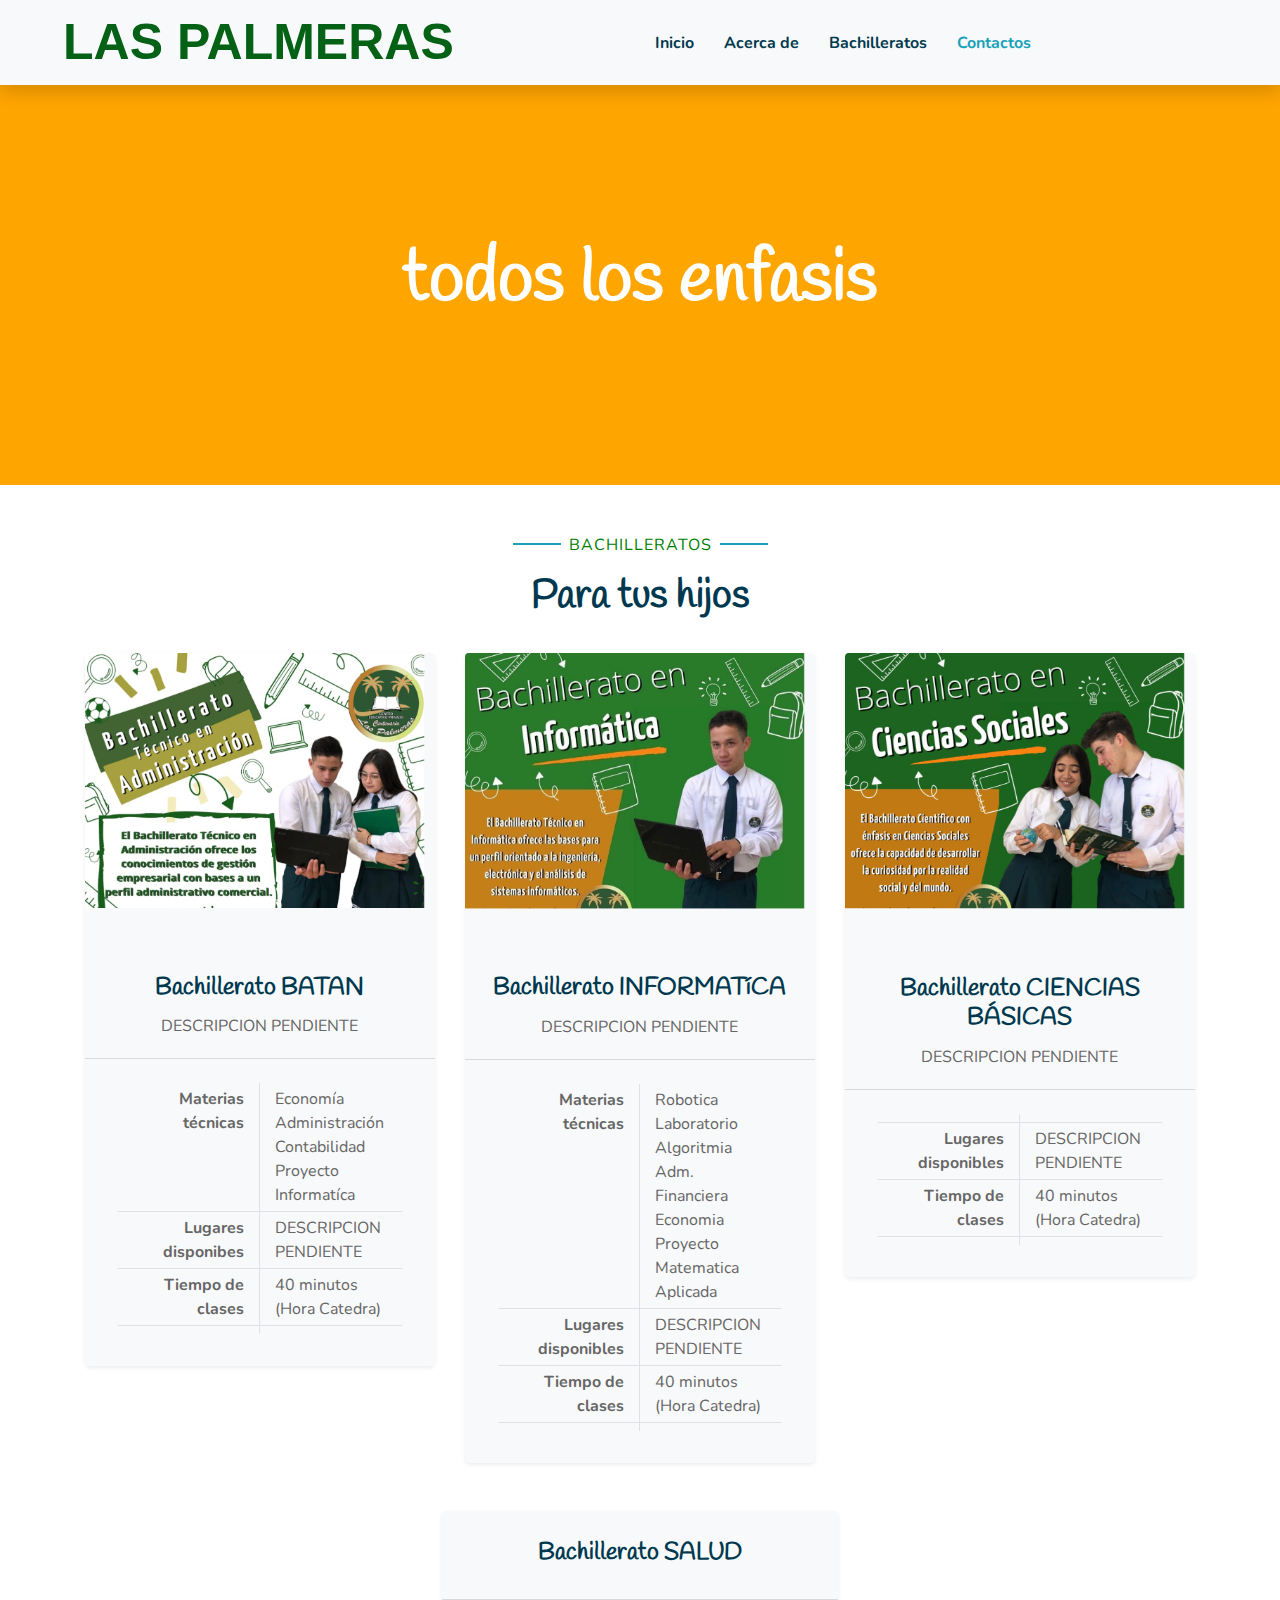
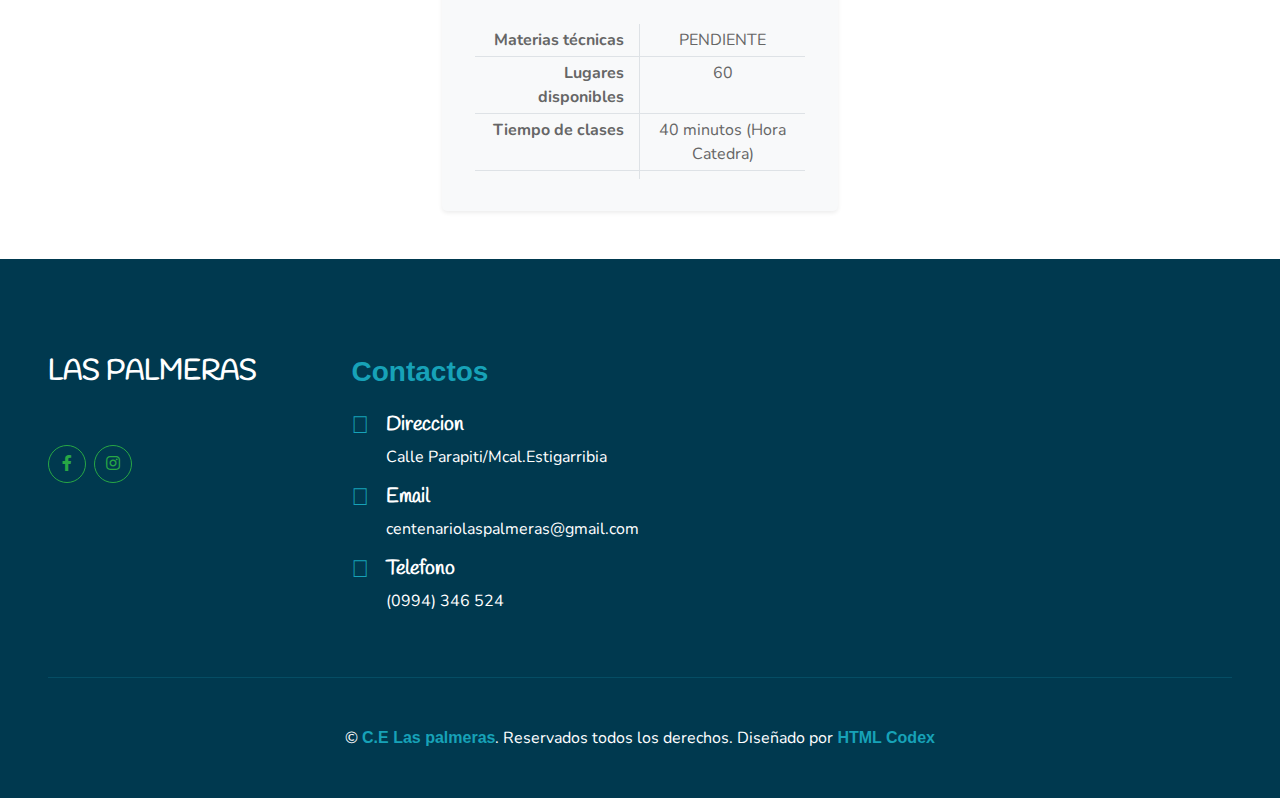
==== class.html @ 4c2a8d9b "Add files via upload" ====
<!DOCTYPE html>
<html lang="en">

<head>
    <meta charset="utf-8">
    <title>KidKinder - Kindergarten Website Template</title>
    <meta content="width=device-width, initial-scale=1.0" name="viewport">
    <meta content="Free HTML Templates" name="keywords">
    <meta content="Free HTML Templates" name="description">

    <!-- Favicon -->
    <link href="img/favicon.ico" rel="icon">

    <!-- Google Web Fonts -->
    <link rel="preconnect" href="https://fonts.gstatic.com">
    <link href="https://fonts.googleapis.com/css2?family=Handlee&family=Nunito&display=swap" rel="stylesheet">

    <!-- Font Awesome -->
    <link href="https://cdnjs.cloudflare.com/ajax/libs/font-awesome/5.10.0/css/all.min.css" rel="stylesheet">

    <!-- Flaticon Font -->
    <link href="lib/flaticon/font/flaticon.css" rel="stylesheet">

    <!-- Libraries Stylesheet -->
    <link href="lib/owlcarousel/assets/owl.carousel.min.css" rel="stylesheet">
    <link href="lib/lightbox/css/lightbox.min.css" rel="stylesheet">

    <!-- Customized Bootstrap Stylesheet -->
    <link href="css/style.css" rel="stylesheet">
</head>

<body>
 <!-- Navbar Start -->
 <div class="container-fluid bg-light position-relative shadow">
    <nav class="navbar navbar-expand-lg bg-light navbar-light py-3 py-lg-0 px-0 px-lg-5">
        <a href="" class="navbar-brand font-weight-bold text-secondary" style="font-size: 50px;">
          
            <span class="tituloo">LAS PALMERAS</span>
        </a>
        <button type="button" class="navbar-toggler" data-toggle="collapse" data-target="#navbarCollapse">
            <span class="navbar-toggler-icon"></span>
        </button>
        <div class="collapse navbar-collapse justify-content-between" id="navbarCollapse">
            <div class="navbar-nav font-weight-bold mx-auto py-0">
                <a href="index.html" class="nav-item nav-link">Inicio</a>
                <a href="about.html" class="nav-item nav-link">Acerca de </a>
                <a href="class.html" class="nav-item nav-link">Bachilleratos</a>
               <!--<a href="team.html" class="nav-item nav-link">Directores</a>-->
                <div class="nav-item dropdown">
                   
                </div>
                <a href="contact.html" class="nav-item nav-link active">Contactos</a>
    </nav>
</div>
<!-- Navbar End -->

    <!-- Header Start -->
    <div class="enfasis">
        <div class="d-flex flex-column align-items-center justify-content-center" style="min-height: 400px">
            <h3 class="display-3 font-weight-bold text-white">todos los enfasis</h3>
        </div>
    </div>
    <!-- Header End -->


        <!-- Class Start -->
    <div class="container-fluid pt-5">
        <div class="container">
            <div class="text-center pb-2">
                <p class="section-title px-5"><span class="px-2">BACHILLERATOS</span></p>
                <h1 class="mb-4">Para tus hijos</h1>
            </div>
            <div class="row">
                <div class="col-lg-4 mb-5">
                    <div class="card border-0 bg-light shadow-sm pb-2">
                        <img class="card-img-top mb-2" src="img/bachiller_batan.png" alt="">
                        <div class="card-body text-center">
                            <h4 class="card-title">Bachillerato BATAN</h4>
                            <p class="card-text">DESCRIPCION PENDIENTE</p>
                        </div>
                        <div class="card-footer bg-transparent py-4 px-5">
                            <div class="row border-bottom">
                                <div class="col-6 py-1 text-right border-right"><strong>Materias técnicas</strong></div>
                                <div class="col-6 py-1"> 
                                    Economía

                                    Administración

                                    Contabilidad

                                    Proyecto

                                    Informatíca
                                </div>
                            </div>
                            <div class="row border-bottom">
                                <div class="col-6 py-1 text-right border-right"><strong>Lugares disponibes</strong></div>
                                <div class="col-6 py-1">DESCRIPCION PENDIENTE</div>
                            </div>
                            <div class="row border-bottom">
                                <div class="col-6 py-1 text-right border-right"><strong>Tiempo de clases</strong></div>
                                <div class="col-6 py-1">40 minutos (Hora Catedra)</div>
                            </div>
                            <div class="row">
                                <div class="col-6 py-1 text-right border-right"><strong></strong></div>
                                <div class="col-6 py-1"></div>
                            </div>
                        </div>
                       
                    </div>
                </div>
                <div class="col-lg-4 mb-5">
                    <div class="card border-0 bg-light shadow-sm pb-2">
                        <img class="card-img-top mb-2" src="img/bachiller_info.png" alt="">
                        <div class="card-body text-center">
                            <h4 class="card-title">Bachillerato INFORMATíCA</h4>
                            <p class="card-text">DESCRIPCION PENDIENTE</p>
                        </div>
                        <div class="card-footer bg-transparent py-4 px-5">
                            <div class="row border-bottom">
                                <div class="col-6 py-1 text-right border-right"><strong>Materias técnicas</strong></div>
                                <div class="col-6 py-1">
                                    Robotica
                                    
                                    Laboratorio
                                    
                                    Algoritmia
                                    
                                    Adm. Financiera
                                    
                                    Economia
                                    
                                    Proyecto
                                    
                                    Matematica Aplicada</div>
                            </div>
                            <div class="row border-bottom">
                                <div class="col-6 py-1 text-right border-right"><strong>Lugares disponibles</strong></div>
                                <div class="col-6 py-1">DESCRIPCION PENDIENTE</div>
                            </div>
                            <div class="row border-bottom">
                                <div class="col-6 py-1 text-right border-right"><strong>Tiempo de clases</strong></div>
                                <div class="col-6 py-1">40 minutos (Hora Catedra)</div>
                            </div>
                            <div class="row">
                                <div class="col-6 py-1 text-right border-right"><strong></strong></div>
                                <div class="col-6 py-1"></div>
                            </div>
                        </div>
                      
                    </div>
                </div>
                <div class="col-lg-4 mb-5">
                    <div class="card border-0 bg-light shadow-sm pb-2">
                        <img class="card-img-top mb-2" src="img/bachiller_ciencias.png" alt="">
                        <div class="card-body text-center">
                            <h4 class="card-title">Bachillerato CIENCIAS BÁSICAS</h4>
                            <p class="card-text">DESCRIPCION PENDIENTE

                            </p>
                        </div>
                        <div class="card-footer bg-transparent py-4 px-5">
                            <div class="row border-bottom">
                                <div class="col-6 py-1 text-right border-right"><strong></strong></div>
                                <div class="col-6 py-1"></div>
                            </div>
                            <div class="row border-bottom">
                                <div class="col-6 py-1 text-right border-right"><strong>Lugares disponibles</strong></div>
                                <div class="col-6 py-1">DESCRIPCION PENDIENTE</div>
                            </div>
                            <div class="row border-bottom">
                                <div class="col-6 py-1 text-right border-right"><strong>Tiempo de clases</strong></div>
                                <div class="col-6 py-1">40 minutos (Hora Catedra)</div>
                            </div>
                            <div class="row">
                                <div class="col-6 py-1 text-right border-right"><strong></strong></div>
                                <div class="col-6 py-1"></div>
                            </div>
                        </div>
                       
                    </div>
                </div>
            </div>
        </div>
    </div>
    <center>
        <div>
            <div class="col-lg-4 mb-5">
                <div class="card border-0 bg-light shadow-sm pb-2">
                    <img class="card-img-top mb-2" src="" alt="">
                    <div class="card-body text-center">
                        <h4 class="card-title">Bachillerato SALUD</h4>
                        <p class="card-text"></p>
                    </div>
                    <div class="card-footer bg-transparent py-4 px-5">
                        <div class="row border-bottom">
                            <div class="col-6 py-1 text-right border-right"><strong>Materias técnicas</strong></div>
                            <div class="col-6 py-1">
                             PENDIENTE 
                            </div>
                        </div>
                        <div class="row border-bottom">
                            <div class="col-6 py-1 text-right border-right"><strong>Lugares disponibles</strong></div>
                            <div class="col-6 py-1">60</div>
                        </div>
                        <div class="row border-bottom">
                            <div class="col-6 py-1 text-right border-right"><strong>Tiempo de clases</strong></div>
                            <div class="col-6 py-1">40 minutos (Hora Catedra)</div>
                        </div>
                        <div class="row">
                            <div class="col-6 py-1 text-right border-right"><strong></strong></div>
                            <div class="col-6 py-1"></div>
                        </div>
                    </div>
        </div>
    </center>
    <!-- Class End -->


    <!-- Footer Start -->
    <div class="container-fluid bg-secondary text-white mt-5 py-5 px-sm-3 px-md-5">
        <div class="row pt-5">
            <div class="col-lg-3 col-md-6 mb-5">
                <a href="" class="navbar-brand font-weight-bold text-primary m-0 mb-4 p-0" style="font-size: 40px; line-height: 40px;">
                    <h3><span class="text-white">LAS PALMERAS</span></h3>
                </a>
                
                <div class="d-flex justify-content-start mt-4">
                    <a class="btn btn-outline-primary rounded-circle text-center mr-2 px-0"
                        style="width: 38px; height: 38px;" href="https://www.facebook.com/laspalmeraslimpio"><i class="fab fa-facebook-f"></i></a>
                    <a class="btn btn-outline-primary rounded-circle text-center mr-2 px-0"
                        style="width: 38px; height: 38px;" href="https://www.instagram.com/c.e.laspalmeras/"><i class="fab fa-instagram"></i></a>
                </div>
            </div>
            <div class="col-lg-3 col-md-6 mb-5">
                <h3 class="text-primary mb-4">Contactos</h3>
                <div class="d-flex">
                    <h4 class="fa fa-map-marker-alt text-primary"></h4>
                    <div class="pl-3">
                        <h5 class="text-white">Direccion</h5>
                        <p>Calle Parapiti/Mcal.Estigarribia</p>
                    </div>
                </div>
                <div class="d-flex">
                    <h4 class="fa fa-envelope text-primary"></h4>
                    <div class="pl-3">
                        <h5 class="text-white">Email</h5>
                        <p>centenariolaspalmeras@gmail.com</p>
                    </div>
                </div>
                <div class="d-flex">
                    <h4 class="fa fa-phone-alt text-primary"></h4>
                    <div class="pl-3">
                        <h5 class="text-white">Telefono</h5>
                        <p>(0994) 346 524</p>
                    </div>
                </div>
            </div>
          
        </div>
        <div class="container-fluid pt-5" style="border-top: 1px solid rgba(23, 162, 184, .2);;">
            <p class="m-0 text-center text-white">
                &copy; <a class="text-primary font-weight-bold" href="#">C.E Las palmeras</a>. Reservados todos los derechos. Diseñado por
                <a class="text-primary font-weight-bold" href="https://htmlcodex.com">HTML Codex</a>
            </p>
        </div>
    </div>
    <!-- Footer End -->


    <!-- Back to Top -->
    <a href="#" class="btn btn-primary p-3 back-to-top"><i class="fa fa-angle-double-up"></i></a>


    <!-- JavaScript Libraries -->
    <script src="https://code.jquery.com/jquery-3.4.1.min.js"></script>
    <script src="https://stackpath.bootstrapcdn.com/bootstrap/4.4.1/js/bootstrap.bundle.min.js"></script>
    <script src="lib/easing/easing.min.js"></script>
    <script src="lib/owlcarousel/owl.carousel.min.js"></script>
    <script src="lib/isotope/isotope.pkgd.min.js"></script>
    <script src="lib/lightbox/js/lightbox.min.js"></script>

    <!-- Contact Javascript File -->
    <script src="mail/jqBootstrapValidation.min.js"></script>
    <script src="mail/contact.js"></script>

    <!-- Template Javascript -->
    <script src="js/main.js"></script>
</body>

</html>
---- lib/flaticon/font/flaticon.css ----
@font-face {
  font-family: "Flaticon";
  src: url("./Flaticon.eot");
  src: url("./Flaticon.eot?#iefix") format("embedded-opentype"),
       url("./Flaticon.woff2") format("woff2"),
       url("./Flaticon.woff") format("woff"),
       url("./Flaticon.ttf") format("truetype"),
       url("./Flaticon.svg#Flaticon") format("svg");
  font-weight: normal;
  font-style: normal;
}

@media screen and (-webkit-min-device-pixel-ratio:0){
  @font-face {
    font-family: "Flaticon";
    src: url("./Flaticon.svg#Flaticon") format("svg");
  }
}

[class^="flaticon-"]:before, [class*=" flaticon-"]:before,
[class^="flaticon-"]:after, [class*=" flaticon-"]:after {   
  font-family: Flaticon;
        font-size: 20px;
font-style: normal;
margin-left: 20px;
}
.flaticon-027-xylophone:before
.flaticon-001-swing:before { content: "\f100"; }
.flaticon-002-bricks:before { content: "\f101"; }
.flaticon-003-feeding-bottle:before { content: "\f102"; }
.flaticon-004-balloons:before { content: "\f103"; }
.flaticon-005-marker:before { content: "\f104"; }
.flaticon-006-spinning-top:before { content: "\f105"; }
.flaticon-007-sandbox:before { content: "\f106"; }
.flaticon-008-tambourine:before { content: "\f107"; }
.flaticon-009-bib:before { content: "\f108"; }
.flaticon-010-slide:before { content: "\f109"; }
.flaticon-011-mat:before { content: "\f10a"; }
.flaticon-012-kite:before { content: "\f10b"; }
.flaticon-013-brush:before { content: "\f10c"; }
.flaticon-014-blackboard:before { content: "\f10d"; }
.flaticon-015-potty:before { content: "\f10e"; }
.flaticon-016-apple:before { content: "\f10f"; }
.flaticon-017-toy-car:before { content: "\f110"; }
.flaticon-018-ball:before { content: "\f111"; }
.flaticon-019-pencil:before { content: "\f112"; }
.flaticon-020-rattle:before { content: "\f113"; }
.flaticon-021-juice-box:before { content: "\f114"; }
.flaticon-022-drum:before { content: "\f115"; }
.flaticon-023-girl:before { content: "\f116"; }
.flaticon-024-shape-toy:before { content: "\f117"; }
.flaticon-025-sandwich:before { content: "\f118"; }
.flaticon-026-paper-boat:before { content: "\f119"; }
.flaticon-027-xylophone:before { content: "\f11a"; }
.flaticon-028-kindergarten:before { content: "\f11b"; }
.flaticon-029-clock:before { content: "\f11c"; }
.flaticon-030-crayons:before { content: "\f11d"; }
.flaticon-031-bell:before { content: "\f11e"; }
.flaticon-032-book:before { content: "\f11f"; }
.flaticon-033-blocks:before { content: "\f120"; }
.flaticon-034-popsicle:before { content: "\f121"; }
.flaticon-035-table:before { content: "\f122"; }
.flaticon-036-boy:before { content: "\f123"; }
.flaticon-037-toys:before { content: "\f124"; }
.flaticon-038-locker:before { content: "\f125"; }
.flaticon-039-seesaw:before { content: "\f126"; }
.flaticon-040-puzzle:before { content: "\f127"; }
.flaticon-041-abacus:before { content: "\f128"; }
.flaticon-042-synthesizer:before { content: "\f129"; }
.flaticon-043-teddy-bear:before { content: "\f12a"; }
.flaticon-044-scissors:before { content: "\f12b"; }
.flaticon-045-cookies:before { content: "\f12c"; }
.flaticon-046-bucket:before { content: "\f12d"; }
.flaticon-047-backpack:before { content: "\f12e"; }
.flaticon-048-paper-plane:before { content: "\f12f"; }
.flaticon-049-cutlery:before { content: "\f130"; }
.flaticon-050-fence:before { content: "\f131"; }
---- css/style.css ----
/******* Bootstrap Theming ********/
/*!
 * Bootstrap v4.5.3 (https://getbootstrap.com/)
 * Copyright 2011-2020 The Bootstrap Authors
 * Copyright 2011-2020 Twitter, Inc.
 * Licensed under MIT (https://github.com/twbs/bootstrap/blob/main/LICENSE)
 */
:root {
  --blue: #ff0000;
  --indigo: #6610f2;
  --purple: #6f42c1;
  --pink: #e83e8c;
  --red: #dc3545;
  --orange: #fd7e14;
  --yellow: #ffc107;
  --green: #28a745;
  --teal: #20c997;
  --cyan: #0a6710;
  --white: #fff;
  --gray: #6c757d;
  --gray-dark: #343a40;
  --primary: #07710c;
  --secondary: #084205;
  --success: #28a745;
  --info: #1b5105;
  --warning: #ffc107;
  --danger: #dc3545;
  --light: #f8f9fa;
  --dark: #343a40;
  --breakpoint-xs: 0;
  --breakpoint-sm: 576px;
  --breakpoint-md: 768px;
  --breakpoint-lg: 992px;
  --breakpoint-xl: 1200px;
  --font-family-sans-serif: "Nunito", sans-serif;
  --font-family-monospace: SFMono-Regular, Menlo, Monaco, Consolas, "Liberation Mono", "Courier New", monospace;
}

*,
*::before,
*::after {
  box-sizing: border-box;
}.mapouter{
  margin-left: 30%;
  margin-right: 30%;
}

html {
  font-family: sans-serif;
  line-height: 1.15;
  -webkit-text-size-adjust: 100%;
  -webkit-tap-highlight-color: rgba(0, 0, 0, 0); 
}

article, aside, figcaption, figure, footer, header, hgroup, main, nav, section {
  display: block;
}
.containerr{
  background-color: #055117;
}
.containerr p{
  color: white;
}
.div1{
  background-color: orange;
}

body {
  margin: 0;
  font-family: "Nunito", sans-serif;
  font-size: 1rem;
  font-weight: 400;
  line-height: 1.5;
  color: #666666;
  text-align: left;
  background-color: #fff;
}

[tabindex="-1"]:focus:not(:focus-visible) {
  outline: 0 !important;
}

hr {
  box-sizing: content-box;
  height: 0;
  overflow: visible;
}

h1, h2, h3, h4, h5, h6 {
  margin-top: 0;
  margin-bottom: 0.5rem;
}

p {
  margin-top: 0;
  margin-bottom: 1rem;
}

abbr[title],
abbr[data-original-title] {
  text-decoration: underline;
  text-decoration: underline dotted;
  cursor: help;
  border-bottom: 0;
  text-decoration-skip-ink: none;
}

address {
  margin-bottom: 1rem;
  font-style: normal;
  line-height: inherit;
}

ol,
ul,
dl {
  margin-top: 0;
  margin-bottom: 1rem;
}

ol ol,
ul ul,
ol ul,
ul ol {
  margin-bottom: 0;
}

dt {
  font-weight: 700;
}

dd {
  margin-bottom: .5rem;
  margin-left: 0;
}

blockquote {
  margin: 0 0 1rem;
}

b,
strong {
  font-weight: bolder;
}

small {
  font-size: 80%;
}

sub,
sup {
  position: relative;
  font-size: 75%;
  line-height: 0;
  vertical-align: baseline;
}

sub {
  bottom: -.25em;
}
.surfo{
  background-color: #cfa706;
}
.surfo h1 {
  color: orange;
}
.surfo h3{
  color: orange;
}

sup {
  top: -.5em;
}
.font-head{
  background: linear-gradient(rgba(68,13,13,0.35),rgba(38,2,2,0.446)),url(fondo-1.jpg) no-repeat center/cover;
  background-attachment: fixed;
  height: 118vh;
  padding-left: 1px;
  color: white;
} 
/**sobrenosotros**/
.sobrenosotros{
  background-color: green;
}
/**End sobrenosotros**/
/**Go enfasis**/
.enfasis{
  background-color: orange;
}
/**End enfasis**/

a {
  color: #17a2b8;
  text-decoration: none;
  background-color: transparent;
}

a:hover {
  color: #0f6674;
  text-decoration: underline;
}

a:not([href]):not([class]) {
  color: inherit;
  text-decoration: none;
}

a:not([href]):not([class]):hover {
  color: inherit;
  text-decoration: none;
}
/**Titulos**/
.px-2{
  color: green;
}
.pr-2{
  color: green;
}
.div-contacto-index{
  background-color: orange;
}
pre,
code,
kbd,
samp {
  font-family: SFMono-Regular, Menlo, Monaco, Consolas, "Liberation Mono", "Courier New", monospace;
  font-size: 1em;
}

pre {
  margin-top: 0;
  margin-bottom: 1rem;
  overflow: auto;
  -ms-overflow-style: scrollbar;
}

figure {
  margin: 0 0 1rem;
}

img {
  vertical-align: middle;
  border-style: none;
}

svg {
  overflow: hidden;
  vertical-align: middle;
}

table {
  border-collapse: collapse;
}

caption {
  padding-top: 0.75rem;
  padding-bottom: 0.75rem;
  color: #6c757d;
  text-align: left;
  caption-side: bottom;
}

th {
  text-align: inherit;
  text-align: -webkit-match-parent;
}

label {
  display: inline-block;
  margin-bottom: 0.5rem;
}

button {
  border-radius: 0;
}

button:focus {
  outline: 1px dotted;
  outline: 5px auto -webkit-focus-ring-color;
}

input,
button,
select,
optgroup,
textarea {
  margin: 0;
  font-family: inherit;
  font-size: inherit;
  line-height: inherit;
}

button,
input {
  overflow: visible;
}

button,
select {
  text-transform: none;
}

[role="button"] {
  cursor: pointer;
}

select {
  word-wrap: normal;
}

button,
[type="button"],
[type="reset"],
[type="submit"] {
  -webkit-appearance: button;
}

button:not(:disabled),
[type="button"]:not(:disabled),
[type="reset"]:not(:disabled),
[type="submit"]:not(:disabled) {
  cursor: pointer;
}

button::-moz-focus-inner,
[type="button"]::-moz-focus-inner,
[type="reset"]::-moz-focus-inner,
[type="submit"]::-moz-focus-inner {
  padding: 0;
  border-style: none;
}

input[type="radio"],
input[type="checkbox"] {
  box-sizing: border-box;
  padding: 0;
}

textarea {
  overflow: auto;
  resize: vertical;
}

fieldset {
  min-width: 0;
  padding: 0;
  margin: 0;
  border: 0;
}

legend {
  display: block;
  width: 100%;
  max-width: 100%;
  padding: 0;
  margin-bottom: .5rem;
  font-size: 1.5rem;
  line-height: inherit;
  color: inherit;
  white-space: normal;
}

@media (max-width: 1200px) {
  legend {
    font-size: calc(1.275rem + 0.3vw) ;
  }
}

progress {
  vertical-align: baseline;
}

[type="number"]::-webkit-inner-spin-button,
[type="number"]::-webkit-outer-spin-button {
  height: auto;
}

[type="search"] {
  outline-offset: -2px;
  -webkit-appearance: none;
}

[type="search"]::-webkit-search-decoration {
  -webkit-appearance: none;
}

::-webkit-file-upload-button {
  font: inherit;
  -webkit-appearance: button;
}

output {
  display: inline-block;
}

summary {
  display: list-item;
  cursor: pointer;
}

template {
  display: none;
}

[hidden] {
  display: none !important;
}

h1, h2, h3, h4, h5, h6,
.h1, .h2, .h3, .h4, .h5, .h6 {
  margin-bottom: 0.5rem;
  font-family: "Handlee", cursive;
  font-weight: bold;
  line-height: 1.2;
  color: #00394f;
}

h1, .h1 {
  font-size: 2.5rem;
}

@media (max-width: 1200px) {
  h1, .h1 {
    font-size: calc(1.375rem + 1.5vw) ;
  }
}

h2, .h2 {
  font-size: 2rem;
}

@media (max-width: 1200px) {
  h2, .h2 {
    font-size: calc(1.325rem + 0.9vw) ;
  }
}

h3, .h3 {
  font-size: 1.75rem;
}

@media (max-width: 1200px) {
  h3, .h3 {
    font-size: calc(1.3rem + 0.6vw) ;
  }
}

h4, .h4 {
  font-size: 1.5rem;
}

@media (max-width: 1200px) {
  h4, .h4 {
    font-size: calc(1.275rem + 0.3vw) ;
  }
}

h5, .h5 {
  font-size: 1.25rem;
}

h6, .h6 {
  font-size: 1rem;
}

.lead {
  font-size: 1.25rem;
  font-weight: 300;
}

.display-1 {
  font-size: 6rem;
  font-weight: 300;
  line-height: 1.2;
}

@media (max-width: 1200px) {
  .display-1 {
    font-size: calc(1.725rem + 5.7vw) ;
  }
}

.display-2 {
  font-size: 5.5rem;
  font-weight: 300;
  line-height: 1.2;
}

@media (max-width: 1200px) {
  .display-2 {
    font-size: calc(1.675rem + 5.1vw) ;
  }
}

.display-3 {
  font-size: 4.5rem;
  font-weight: 300;
  line-height: 1.2;
}

@media (max-width: 1200px) {
  .display-3 {
    font-size: calc(1.575rem + 3.9vw) ;
  }
}

.display-4 {
  font-size: 3.5rem;
  font-weight: 300;
  line-height: 1.2;
}

@media (max-width: 1200px) {
  .display-4 {
    font-size: calc(1.475rem + 2.7vw) ;
  }
}

hr {
  margin-top: 1rem;
  margin-bottom: 1rem;
  border: 0;
  border-top: 1px solid rgba(0, 0, 0, 0.1);
}

small,
.small {
  font-size: 80%;
  font-weight: 400;
}

mark,
.mark {
  padding: 0.2em;
  background-color: #fcf8e3;
}

.list-unstyled {
  padding-left: 0;
  list-style: none;
}

.list-inline {
  padding-left: 0;
  list-style: none;
}

.list-inline-item {
  display: inline-block;
}

.list-inline-item:not(:last-child) {
  margin-right: 0.5rem;
}

.initialism {
  font-size: 90%;
  text-transform: uppercase;
}

.blockquote {
  margin-bottom: 1rem;
  font-size: 1.25rem;
}

.blockquote-footer {
  display: block;
  font-size: 80%;
  color: #6c757d;
}

.blockquote-footer::before {
  content: "\2014\00A0";
}

.img-fluid {
  max-width: 100%;
  height: auto;
}

.img-thumbnail {
  padding: 0.25rem;
  background-color: #fff;
  border: 1px solid #dee2e6;
  border-radius: 5px;
  max-width: 100%;
  height: auto;
}

.figure {
  display: inline-block;
}

.figure-img {
  margin-bottom: 0.5rem;
  line-height: 1;
}

.figure-caption {
  font-size: 90%;
  color: #6c757d;
}

code {
  font-size: 87.5%;
  color: #e83e8c;
  word-wrap: break-word;
}

a > code {
  color: inherit;
}

kbd {
  padding: 0.2rem 0.4rem;
  font-size: 87.5%;
  color: #fff;
  background-color: #212529;
  border-radius: 0.2rem;
}

kbd kbd {
  padding: 0;
  font-size: 100%;
  font-weight: 700;
}

pre {
  display: block;
  font-size: 87.5%;
  color: #212529;
}

pre code {
  font-size: inherit;
  color: inherit;
  word-break: normal;
}

.pre-scrollable {
  max-height: 340px;
  overflow-y: scroll;
}

.container,
.container-fluid,
.container-sm,
.container-md,
.container-lg,
.container-xl {
  width: 100%;
  padding-right: 15px;
  padding-left: 15px;
  margin-right: auto;
  margin-left: auto;
}

@media (min-width: 576px) {
  .container, .container-sm {
    max-width: 540px;
  }
}

@media (min-width: 768px) {
  .container, .container-sm, .container-md {
    max-width: 720px;
  }
}

@media (min-width: 992px) {
  .container, .container-sm, .container-md, .container-lg {
    max-width: 960px;
  }
}

@media (min-width: 1200px) {
  .container, .container-sm, .container-md, .container-lg, .container-xl {
    max-width: 1140px;
  }
}

.row {
  display: flex;
  flex-wrap: wrap;
  margin-right: -15px;
  margin-left: -15px;
}

.no-gutters {
  margin-right: 0;
  margin-left: 0;
}

.no-gutters > .col,
.no-gutters > [class*="col-"] {
  padding-right: 0;
  padding-left: 0;
}

.col-1, .col-2, .col-3, .col-4, .col-5, .col-6, .col-7, .col-8, .col-9, .col-10, .col-11, .col-12, .col,
.col-auto, .col-sm-1, .col-sm-2, .col-sm-3, .col-sm-4, .col-sm-5, .col-sm-6, .col-sm-7, .col-sm-8, .col-sm-9, .col-sm-10, .col-sm-11, .col-sm-12, .col-sm,
.col-sm-auto, .col-md-1, .col-md-2, .col-md-3, .col-md-4, .col-md-5, .col-md-6, .col-md-7, .col-md-8, .col-md-9, .col-md-10, .col-md-11, .col-md-12, .col-md,
.col-md-auto, .col-lg-1, .col-lg-2, .col-lg-3, .col-lg-4, .col-lg-5, .col-lg-6, .col-lg-7, .col-lg-8, .col-lg-9, .col-lg-10, .col-lg-11, .col-lg-12, .col-lg,
.col-lg-auto, .col-xl-1, .col-xl-2, .col-xl-3, .col-xl-4, .col-xl-5, .col-xl-6, .col-xl-7, .col-xl-8, .col-xl-9, .col-xl-10, .col-xl-11, .col-xl-12, .col-xl,
.col-xl-auto {
  position: relative;
  width: 100%;
  padding-right: 15px;
  padding-left: 15px;
}

.col {
  flex-basis: 0;
  flex-grow: 1;
  max-width: 100%;
}

.row-cols-1 > * {
  flex: 0 0 100%;
  max-width: 100%;
}

.row-cols-2 > * {
  flex: 0 0 50%;
  max-width: 50%;
}

.row-cols-3 > * {
  flex: 0 0 33.33333%;
  max-width: 33.33333%;
}

.row-cols-4 > * {
  flex: 0 0 25%;
  max-width: 25%;
}

.row-cols-5 > * {
  flex: 0 0 20%;
  max-width: 20%;
}

.row-cols-6 > * {
  flex: 0 0 16.66667%;
  max-width: 16.66667%;
}

.col-auto {
  flex: 0 0 auto;
  width: auto;
  max-width: 100%;
}

.col-1 {
  flex: 0 0 8.33333%;
  max-width: 8.33333%;
}

.col-2 {
  flex: 0 0 16.66667%;
  max-width: 16.66667%;
}

.col-3 {
  flex: 0 0 25%;
  max-width: 25%;
}

.col-4 {
  flex: 0 0 33.33333%;
  max-width: 33.33333%;
}

.col-5 {
  flex: 0 0 41.66667%;
  max-width: 41.66667%;
}

.col-6 {
  flex: 0 0 50%;
  max-width: 50%;
}

.col-7 {
  flex: 0 0 58.33333%;
  max-width: 58.33333%;
}

.col-8 {
  flex: 0 0 66.66667%;
  max-width: 66.66667%;
}

.col-9 {
  flex: 0 0 75%;
  max-width: 75%;
}

.col-10 {
  flex: 0 0 83.33333%;
  max-width: 83.33333%;
}

.col-11 {
  flex: 0 0 91.66667%;
  max-width: 91.66667%;
}

.col-12 {
  flex: 0 0 100%;
  max-width: 100%;
}

.order-first {
  order: -1;
}

.order-last {
  order: 13;
}

.order-0 {
  order: 0;
}

.order-1 {
  order: 1;
}

.order-2 {
  order: 2;
}

.order-3 {
  order: 3;
}

.order-4 {
  order: 4;
}

.order-5 {
  order: 5;
}

.order-6 {
  order: 6;
}

.order-7 {
  order: 7;
}

.order-8 {
  order: 8;
}

.order-9 {
  order: 9;
}

.order-10 {
  order: 10;
}

.order-11 {
  order: 11;
}

.order-12 {
  order: 12;
}

.offset-1 {
  margin-left: 8.33333%;
}

.offset-2 {
  margin-left: 16.66667%;
}

.offset-3 {
  margin-left: 25%;
}

.offset-4 {
  margin-left: 33.33333%;
}

.offset-5 {
  margin-left: 41.66667%;
}

.offset-6 {
  margin-left: 50%;
}

.offset-7 {
  margin-left: 58.33333%;
}

.offset-8 {
  margin-left: 66.66667%;
}

.offset-9 {
  margin-left: 75%;
}

.offset-10 {
  margin-left: 83.33333%;
}

.offset-11 {
  margin-left: 91.66667%;
}

@media (min-width: 576px) {
  .col-sm {
    flex-basis: 0;
    flex-grow: 1;
    max-width: 100%;
  }
  .row-cols-sm-1 > * {
    flex: 0 0 100%;
    max-width: 100%;
  }
  .row-cols-sm-2 > * {
    flex: 0 0 50%;
    max-width: 50%;
  }
  .row-cols-sm-3 > * {
    flex: 0 0 33.33333%;
    max-width: 33.33333%;
  }
  .row-cols-sm-4 > * {
    flex: 0 0 25%;
    max-width: 25%;
  }
  .row-cols-sm-5 > * {
    flex: 0 0 20%;
    max-width: 20%;
  }
  .row-cols-sm-6 > * {
    flex: 0 0 16.66667%;
    max-width: 16.66667%;
  }
  .col-sm-auto {
    flex: 0 0 auto;
    width: auto;
    max-width: 100%;
  }
  .col-sm-1 {
    flex: 0 0 8.33333%;
    max-width: 8.33333%;
  }
  .col-sm-2 {
    flex: 0 0 16.66667%;
    max-width: 16.66667%;
  }
  .col-sm-3 {
    flex: 0 0 25%;
    max-width: 25%;
  }
  .col-sm-4 {
    flex: 0 0 33.33333%;
    max-width: 33.33333%;
  }
  .col-sm-5 {
    flex: 0 0 41.66667%;
    max-width: 41.66667%;
  }
  .col-sm-6 {
    flex: 0 0 50%;
    max-width: 50%;
  }
  .col-sm-7 {
    flex: 0 0 58.33333%;
    max-width: 58.33333%;
  }
  .col-sm-8 {
    flex: 0 0 66.66667%;
    max-width: 66.66667%;
  }
  .col-sm-9 {
    flex: 0 0 75%;
    max-width: 75%;
  }
  .col-sm-10 {
    flex: 0 0 83.33333%;
    max-width: 83.33333%;
  }
  .col-sm-11 {
    flex: 0 0 91.66667%;
    max-width: 91.66667%;
  }
  .col-sm-12 {
    flex: 0 0 100%;
    max-width: 100%;
  }
  .order-sm-first {
    order: -1;
  }
  .order-sm-last {
    order: 13;
  }
  .order-sm-0 {
    order: 0;
  }
  .order-sm-1 {
    order: 1;
  }
  .order-sm-2 {
    order: 2;
  }
  .order-sm-3 {
    order: 3;
  }
  .order-sm-4 {
    order: 4;
  }
  .order-sm-5 {
    order: 5;
  }
  .order-sm-6 {
    order: 6;
  }
  .order-sm-7 {
    order: 7;
  }
  .order-sm-8 {
    order: 8;
  }
  .order-sm-9 {
    order: 9;
  }
  .order-sm-10 {
    order: 10;
  }
  .order-sm-11 {
    order: 11;
  }
  .order-sm-12 {
    order: 12;
  }
  .offset-sm-0 {
    margin-left: 0;
  }
  .offset-sm-1 {
    margin-left: 8.33333%;
  }
  .offset-sm-2 {
    margin-left: 16.66667%;
  }
  .offset-sm-3 {
    margin-left: 25%;
  }
  .offset-sm-4 {
    margin-left: 33.33333%;
  }
  .offset-sm-5 {
    margin-left: 41.66667%;
  }
  .offset-sm-6 {
    margin-left: 50%;
  }
  .offset-sm-7 {
    margin-left: 58.33333%;
  }
  .offset-sm-8 {
    margin-left: 66.66667%;
  }
  .offset-sm-9 {
    margin-left: 75%;
  }
  .offset-sm-10 {
    margin-left: 83.33333%;
  }
  .offset-sm-11 {
    margin-left: 91.66667%;
  }
}

@media (min-width: 768px) {
  .col-md {
    flex-basis: 0;
    flex-grow: 1;
    max-width: 100%;
  }
  .row-cols-md-1 > * {
    flex: 0 0 100%;
    max-width: 100%;
  }
  .row-cols-md-2 > * {
    flex: 0 0 50%;
    max-width: 50%;
  }
  .row-cols-md-3 > * {
    flex: 0 0 33.33333%;
    max-width: 33.33333%;
  }
  .row-cols-md-4 > * {
    flex: 0 0 25%;
    max-width: 25%;
  }
  .row-cols-md-5 > * {
    flex: 0 0 20%;
    max-width: 20%;
  }
  .row-cols-md-6 > * {
    flex: 0 0 16.66667%;
    max-width: 16.66667%;
  }
  .col-md-auto {
    flex: 0 0 auto;
    width: auto;
    max-width: 100%;
  }
  .col-md-1 {
    flex: 0 0 8.33333%;
    max-width: 8.33333%;
  }
  .col-md-2 {
    flex: 0 0 16.66667%;
    max-width: 16.66667%;
  }
  .col-md-3 {
    flex: 0 0 25%;
    max-width: 25%;
  }
  .col-md-4 {
    flex: 0 0 33.33333%;
    max-width: 33.33333%;
  }
  .col-md-5 {
    flex: 0 0 41.66667%;
    max-width: 41.66667%;
  }
  .col-md-6 {
    flex: 0 0 50%;
    max-width: 50%;
  }
  .col-md-7 {
    flex: 0 0 58.33333%;
    max-width: 58.33333%;
  }
  .col-md-8 {
    flex: 0 0 66.66667%;
    max-width: 66.66667%;
  }
  .col-md-9 {
    flex: 0 0 75%;
    max-width: 75%;
  }
  .col-md-10 {
    flex: 0 0 83.33333%;
    max-width: 83.33333%;
  }
  .col-md-11 {
    flex: 0 0 91.66667%;
    max-width: 91.66667%;
  }
  .col-md-12 {
    flex: 0 0 100%;
    max-width: 100%;
  }
  .order-md-first {
    order: -1;
  }
  .order-md-last {
    order: 13;
  }
  .order-md-0 {
    order: 0;
  }
  .order-md-1 {
    order: 1;
  }
  .order-md-2 {
    order: 2;
  }
  .order-md-3 {
    order: 3;
  }
  .order-md-4 {
    order: 4;
  }
  .order-md-5 {
    order: 5;
  }
  .order-md-6 {
    order: 6;
  }
  .order-md-7 {
    order: 7;
  }
  .order-md-8 {
    order: 8;
  }
  .order-md-9 {
    order: 9;
  }
  .order-md-10 {
    order: 10;
  }
  .order-md-11 {
    order: 11;
  }
  .order-md-12 {
    order: 12;
  }
  .offset-md-0 {
    margin-left: 0;
  }
  .offset-md-1 {
    margin-left: 8.33333%;
  }
  .offset-md-2 {
    margin-left: 16.66667%;
  }
  .offset-md-3 {
    margin-left: 25%;
  }
  .offset-md-4 {
    margin-left: 33.33333%;
  }
  .offset-md-5 {
    margin-left: 41.66667%;
  }
  .offset-md-6 {
    margin-left: 50%;
  }
  .offset-md-7 {
    margin-left: 58.33333%;
  }
  .offset-md-8 {
    margin-left: 66.66667%;
  }
  .offset-md-9 {
    margin-left: 75%;
  }
  .offset-md-10 {
    margin-left: 83.33333%;
  }
  .offset-md-11 {
    margin-left: 91.66667%;
  }
}

@media (min-width: 992px) {
  .col-lg {
    flex-basis: 0;
    flex-grow: 1;
    max-width: 100%;
  }
  .row-cols-lg-1 > * {
    flex: 0 0 100%;
    max-width: 100%;
  }
  .row-cols-lg-2 > * {
    flex: 0 0 50%;
    max-width: 50%;
  }
  .row-cols-lg-3 > * {
    flex: 0 0 33.33333%;
    max-width: 33.33333%;
  }
  .row-cols-lg-4 > * {
    flex: 0 0 25%;
    max-width: 25%;
  }
  .row-cols-lg-5 > * {
    flex: 0 0 20%;
    max-width: 20%;
  }
  .row-cols-lg-6 > * {
    flex: 0 0 16.66667%;
    max-width: 16.66667%;
  }
  .col-lg-auto {
    flex: 0 0 auto;
    width: auto;
    max-width: 100%;
  }
  .col-lg-1 {
    flex: 0 0 8.33333%;
    max-width: 8.33333%;
  }
  .col-lg-2 {
    flex: 0 0 16.66667%;
    max-width: 16.66667%;
  }
  .col-lg-3 {
    flex: 0 0 25%;
    max-width: 25%;
  }
  .col-lg-4 {
    flex: 0 0 33.33333%;
    max-width: 33.33333%;
  }
  .col-lg-5 {
    flex: 0 0 41.66667%;
    max-width: 41.66667%;
  }
  .col-lg-6 {
    flex: 0 0 50%;
    max-width: 50%;
  }
  .col-lg-7 {
    flex: 0 0 58.33333%;
    max-width: 58.33333%;
  }
  .col-lg-8 {
    flex: 0 0 66.66667%;
    max-width: 66.66667%;
  }
  .col-lg-9 {
    flex: 0 0 75%;
    max-width: 75%;
  }
  .col-lg-10 {
    flex: 0 0 83.33333%;
    max-width: 83.33333%;
  }
  .col-lg-11 {
    flex: 0 0 91.66667%;
    max-width: 91.66667%;
  }
  .col-lg-12 {
    flex: 0 0 100%;
    max-width: 100%;
  }
  .order-lg-first {
    order: -1;
  }
  .order-lg-last {
    order: 13;
  }
  .order-lg-0 {
    order: 0;
  }
  .order-lg-1 {
    order: 1;
  }
  .order-lg-2 {
    order: 2;
  }
  .order-lg-3 {
    order: 3;
  }
  .order-lg-4 {
    order: 4;
  }
  .order-lg-5 {
    order: 5;
  }
  .order-lg-6 {
    order: 6;
  }
  .order-lg-7 {
    order: 7;
  }
  .order-lg-8 {
    order: 8;
  }
  .order-lg-9 {
    order: 9;
  }
  .order-lg-10 {
    order: 10;
  }
  .order-lg-11 {
    order: 11;
  }
  .order-lg-12 {
    order: 12;
  }
  .offset-lg-0 {
    margin-left: 0;
  }
  .offset-lg-1 {
    margin-left: 8.33333%;
  }
  .offset-lg-2 {
    margin-left: 16.66667%;
  }
  .offset-lg-3 {
    margin-left: 25%;
  }
  .offset-lg-4 {
    margin-left: 33.33333%;
  }
  .offset-lg-5 {
    margin-left: 41.66667%;
  }
  .offset-lg-6 {
    margin-left: 50%;
  }
  .offset-lg-7 {
    margin-left: 58.33333%;
  }
  .offset-lg-8 {
    margin-left: 66.66667%;
  }
  .offset-lg-9 {
    margin-left: 75%;
  }
  .offset-lg-10 {
    margin-left: 83.33333%;
  }
  .offset-lg-11 {
    margin-left: 91.66667%;
  }
}

@media (min-width: 1200px) {
  .col-xl {
    flex-basis: 0;
    flex-grow: 1;
    max-width: 100%;
  }
  .row-cols-xl-1 > * {
    flex: 0 0 100%;
    max-width: 100%;
  }
  .row-cols-xl-2 > * {
    flex: 0 0 50%;
    max-width: 50%;
  }
  .row-cols-xl-3 > * {
    flex: 0 0 33.33333%;
    max-width: 33.33333%;
  }
  .row-cols-xl-4 > * {
    flex: 0 0 25%;
    max-width: 25%;
  }
  .row-cols-xl-5 > * {
    flex: 0 0 20%;
    max-width: 20%;
  }
  .row-cols-xl-6 > * {
    flex: 0 0 16.66667%;
    max-width: 16.66667%;
  }
  .col-xl-auto {
    flex: 0 0 auto;
    width: auto;
    max-width: 100%;
  }
  .col-xl-1 {
    flex: 0 0 8.33333%;
    max-width: 8.33333%;
  }
  .col-xl-2 {
    flex: 0 0 16.66667%;
    max-width: 16.66667%;
  }
  .col-xl-3 {
    flex: 0 0 25%;
    max-width: 25%;
  }
  .col-xl-4 {
    flex: 0 0 33.33333%;
    max-width: 33.33333%;
  }
  .col-xl-5 {
    flex: 0 0 41.66667%;
    max-width: 41.66667%;
  }
  .col-xl-6 {
    flex: 0 0 50%;
    max-width: 50%;
  }
  .col-xl-7 {
    flex: 0 0 58.33333%;
    max-width: 58.33333%;
  }
  .col-xl-8 {
    flex: 0 0 66.66667%;
    max-width: 66.66667%;
  }
  .col-xl-9 {
    flex: 0 0 75%;
    max-width: 75%;
  }
  .col-xl-10 {
    flex: 0 0 83.33333%;
    max-width: 83.33333%;
  }
  .col-xl-11 {
    flex: 0 0 91.66667%;
    max-width: 91.66667%;
  }
  .col-xl-12 {
    flex: 0 0 100%;
    max-width: 100%;
  }
  .order-xl-first {
    order: -1;
  }
  .order-xl-last {
    order: 13;
  }
  .order-xl-0 {
    order: 0;
  }
  .order-xl-1 {
    order: 1;
  }
  .order-xl-2 {
    order: 2;
  }
  .order-xl-3 {
    order: 3;
  }
  .order-xl-4 {
    order: 4;
  }
  .order-xl-5 {
    order: 5;
  }
  .order-xl-6 {
    order: 6;
  }
  .order-xl-7 {
    order: 7;
  }
  .order-xl-8 {
    order: 8;
  }
  .order-xl-9 {
    order: 9;
  }
  .order-xl-10 {
    order: 10;
  }
  .order-xl-11 {
    order: 11;
  }
  .order-xl-12 {
    order: 12;
  }
  .offset-xl-0 {
    margin-left: 0;
  }
  .offset-xl-1 {
    margin-left: 8.33333%;
  }
  .offset-xl-2 {
    margin-left: 16.66667%;
  }
  .offset-xl-3 {
    margin-left: 25%;
  }
  .offset-xl-4 {
    margin-left: 33.33333%;
  }
  .offset-xl-5 {
    margin-left: 41.66667%;
  }
  .offset-xl-6 {
    margin-left: 50%;
  }
  .offset-xl-7 {
    margin-left: 58.33333%;
  }
  .offset-xl-8 {
    margin-left: 66.66667%;
  }
  .offset-xl-9 {
    margin-left: 75%;
  }
  .offset-xl-10 {
    margin-left: 83.33333%;
  }
  .offset-xl-11 {
    margin-left: 91.66667%;
  }
}

.table {
  width: 100%;
  margin-bottom: 1rem;
  color: #666666;
}

.table th,
.table td {
  padding: 0.75rem;
  vertical-align: top;
  border-top: 1px solid #dee2e6;
}

.table thead th {
  vertical-align: bottom;
  border-bottom: 2px solid #dee2e6;
}

.table tbody + tbody {
  border-top: 2px solid #dee2e6;
}

.table-sm th,
.table-sm td {
  padding: 0.3rem;
}

.table-bordered {
  border: 1px solid #dee2e6;
}

.table-bordered th,
.table-bordered td {
  border: 1px solid #dee2e6;
}

.table-bordered thead th,
.table-bordered thead td {
  border-bottom-width: 2px;
}

.table-borderless th,
.table-borderless td,
.table-borderless thead th,
.table-borderless tbody + tbody {
  border: 0;
}

.table-striped tbody tr:nth-of-type(odd) {
  background-color: rgba(0, 0, 0, 0.05);
}

.table-hover tbody tr:hover {
  color: #666666;
  background-color: rgba(0, 0, 0, 0.075);
}

.table-primary,
.table-primary > th,
.table-primary > td {
  background-color: #bee5eb;
}

.table-primary th,
.table-primary td,
.table-primary thead th,
.table-primary tbody + tbody {
  border-color: #86cfda;
}

.table-hover .table-primary:hover {
  background-color: #abdde5;
}

.table-hover .table-primary:hover > td,
.table-hover .table-primary:hover > th {
  background-color: #abdde5;
}

.table-secondary,
.table-secondary > th,
.table-secondary > td {
  background-color: #b8c8ce;
}

.table-secondary th,
.table-secondary td,
.table-secondary thead th,
.table-secondary tbody + tbody {
  border-color: #7a98a3;
}

.table-hover .table-secondary:hover {
  background-color: #a9bcc4;
}

.table-hover .table-secondary:hover > td,
.table-hover .table-secondary:hover > th {
  background-color: #a9bcc4;
}

.table-success,
.table-success > th,
.table-success > td {
  background-color: #c3e6cb;
}

.table-success th,
.table-success td,
.table-success thead th,
.table-success tbody + tbody {
  border-color: #8fd19e;
}

.table-hover .table-success:hover {
  background-color: #b1dfbb;
}

.table-hover .table-success:hover > td,
.table-hover .table-success:hover > th {
  background-color: #b1dfbb;
}

.table-info,
.table-info > th,
.table-info > td {
  background-color: #bee5eb;
}

.table-info th,
.table-info td,
.table-info thead th,
.table-info tbody + tbody {
  border-color: #86cfda;
}

.table-hover .table-info:hover {
  background-color: #abdde5;
}

.table-hover .table-info:hover > td,
.table-hover .table-info:hover > th {
  background-color: #abdde5;
}

.table-warning,
.table-warning > th,
.table-warning > td {
  background-color: #ffeeba;
}

.table-warning th,
.table-warning td,
.table-warning thead th,
.table-warning tbody + tbody {
  border-color: #ffdf7e;
}

.table-hover .table-warning:hover {
  background-color: #ffe8a1;
}

.table-hover .table-warning:hover > td,
.table-hover .table-warning:hover > th {
  background-color: #ffe8a1;
}

.table-danger,
.table-danger > th,
.table-danger > td {
  background-color: #f5c6cb;
}

.table-danger th,
.table-danger td,
.table-danger thead th,
.table-danger tbody + tbody {
  border-color: #ed969e;
}

.table-hover .table-danger:hover {
  background-color: #f1b0b7;
}

.table-hover .table-danger:hover > td,
.table-hover .table-danger:hover > th {
  background-color: #f1b0b7;
}

.table-light,
.table-light > th,
.table-light > td {
  background-color: #fdfdfe;
}

.table-light th,
.table-light td,
.table-light thead th,
.table-light tbody + tbody {
  border-color: #fbfcfc;
}

.table-hover .table-light:hover {
  background-color: #ececf6;
}

.table-hover .table-light:hover > td,
.table-hover .table-light:hover > th {
  background-color: #ececf6;
}

.table-dark,
.table-dark > th,
.table-dark > td {
  background-color: #c6c8ca;
}

.table-dark th,
.table-dark td,
.table-dark thead th,
.table-dark tbody + tbody {
  border-color: #95999c;
}

.table-hover .table-dark:hover {
  background-color: #b9bbbe;
}

.table-hover .table-dark:hover > td,
.table-hover .table-dark:hover > th {
  background-color: #b9bbbe;
}

.table-active,
.table-active > th,
.table-active > td {
  background-color: rgba(0, 0, 0, 0.075);
}

.table-hover .table-active:hover {
  background-color: rgba(0, 0, 0, 0.075);
}

.table-hover .table-active:hover > td,
.table-hover .table-active:hover > th {
  background-color: rgba(0, 0, 0, 0.075);
}

.table .thead-dark th {
  color: #fff;
  background-color: #343a40;
  border-color: #454d55;
}

.table .thead-light th {
  color: #495057;
  background-color: #e9ecef;
  border-color: #dee2e6;
}

.table-dark {
  color: #fff;
  background-color: #343a40;
}

.table-dark th,
.table-dark td,
.table-dark thead th {
  border-color: #454d55;
}

.table-dark.table-bordered {
  border: 0;
}

.table-dark.table-striped tbody tr:nth-of-type(odd) {
  background-color: rgba(255, 255, 255, 0.05);
}

.table-dark.table-hover tbody tr:hover {
  color: #fff;
  background-color: rgba(255, 255, 255, 0.075);
}

@media (max-width: 575.98px) {
  .table-responsive-sm {
    display: block;
    width: 100%;
    overflow-x: auto;
    -webkit-overflow-scrolling: touch;
  }
  .table-responsive-sm > .table-bordered {
    border: 0;
  }
}

@media (max-width: 767.98px) {
  .table-responsive-md {
    display: block;
    width: 100%;
    overflow-x: auto;
    -webkit-overflow-scrolling: touch;
  }
  .table-responsive-md > .table-bordered {
    border: 0;
  }
}

@media (max-width: 991.98px) {
  .table-responsive-lg {
    display: block;
    width: 100%;
    overflow-x: auto;
    -webkit-overflow-scrolling: touch;
  }
  .table-responsive-lg > .table-bordered {
    border: 0;
  }
}

@media (max-width: 1199.98px) {
  .table-responsive-xl {
    display: block;
    width: 100%;
    overflow-x: auto;
    -webkit-overflow-scrolling: touch;
  }
  .table-responsive-xl > .table-bordered {
    border: 0;
  }
}

.table-responsive {
  display: block;
  width: 100%;
  overflow-x: auto;
  -webkit-overflow-scrolling: touch;
}

.table-responsive > .table-bordered {
  border: 0;
}

.form-control {
  display: block;
  width: 100%;
  height: calc(1.5em + 0.75rem + 2px);
  padding: 0.375rem 0.75rem;
  font-size: 1rem;
  font-weight: 400;
  line-height: 1.5;
  color: #495057;
  background-color: #fff;
  background-clip: padding-box;
  border: 1px solid #ced4da;
  border-radius: 5px;
  transition: border-color 0.15s ease-in-out, box-shadow 0.15s ease-in-out;
}

@media (prefers-reduced-motion: reduce) {
  .form-control {
    transition: none;
  }
}

.form-control::-ms-expand {
  background-color: transparent;
  border: 0;
}

.form-control:-moz-focusring {
  color: transparent;
  text-shadow: 0 0 0 #495057;
}

.form-control:focus {
  color: #495057;
  background-color: #fff;
  border-color: #63d9ec;
  outline: 0;
  box-shadow: 0 0 0 0.2rem rgba(23, 162, 184, 0.25);
}

.form-control::placeholder {
  color: #6c757d;
  opacity: 1;
}

.form-control:disabled, .form-control[readonly] {
  background-color: #e9ecef;
  opacity: 1;
}

input[type="date"].form-control,
input[type="time"].form-control,
input[type="datetime-local"].form-control,
input[type="month"].form-control {
  appearance: none;
}

select.form-control:focus::-ms-value {
  color: #495057;
  background-color: #fff;
}

.form-control-file,
.form-control-range {
  display: block;
  width: 100%;
}

.col-form-label {
  padding-top: calc(0.375rem + 1px);
  padding-bottom: calc(0.375rem + 1px);
  margin-bottom: 0;
  font-size: inherit;
  line-height: 1.5;
}

.col-form-label-lg {
  padding-top: calc(0.5rem + 1px);
  padding-bottom: calc(0.5rem + 1px);
  font-size: 1.25rem;
  line-height: 1.5;
}

.col-form-label-sm {
  padding-top: calc(0.25rem + 1px);
  padding-bottom: calc(0.25rem + 1px);
  font-size: 0.875rem;
  line-height: 1.5;
}

.form-control-plaintext {
  display: block;
  width: 100%;
  padding: 0.375rem 0;
  margin-bottom: 0;
  font-size: 1rem;
  line-height: 1.5;
  color: #666666;
  background-color: transparent;
  border: solid transparent;
  border-width: 1px 0;
}

.form-control-plaintext.form-control-sm, .form-control-plaintext.form-control-lg {
  padding-right: 0;
  padding-left: 0;
}

.form-control-sm {
  height: calc(1.5em + 0.5rem + 2px);
  padding: 0.25rem 0.5rem;
  font-size: 0.875rem;
  line-height: 1.5;
  border-radius: 0.2rem;
}

.form-control-lg {
  height: calc(1.5em + 1rem + 2px);
  padding: 0.5rem 1rem;
  font-size: 1.25rem;
  line-height: 1.5;
  border-radius: 0.3rem;
}

select.form-control[size], select.form-control[multiple] {
  height: auto;
}

textarea.form-control {
  height: auto;
}

.form-group {
  margin-bottom: 1rem;
}

.form-text {
  display: block;
  margin-top: 0.25rem;
}

.form-row {
  display: flex;
  flex-wrap: wrap;
  margin-right: -5px;
  margin-left: -5px;
}

.form-row > .col,
.form-row > [class*="col-"] {
  padding-right: 5px;
  padding-left: 5px;
}

.form-check {
  position: relative;
  display: block;
  padding-left: 1.25rem;
}

.form-check-input {
  position: absolute;
  margin-top: 0.3rem;
  margin-left: -1.25rem;
}

.form-check-input[disabled] ~ .form-check-label,
.form-check-input:disabled ~ .form-check-label {
  color: #6c757d;
}

.form-check-label {
  margin-bottom: 0;
}

.form-check-inline {
  display: inline-flex;
  align-items: center;
  padding-left: 0;
  margin-right: 0.75rem;
}

.form-check-inline .form-check-input {
  position: static;
  margin-top: 0;
  margin-right: 0.3125rem;
  margin-left: 0;
}

.valid-feedback {
  display: none;
  width: 100%;
  margin-top: 0.25rem;
  font-size: 80%;
  color: #28a745;
}

.valid-tooltip {
  position: absolute;
  top: 100%;
  left: 0;
  z-index: 5;
  display: none;
  max-width: 100%;
  padding: 0.25rem 0.5rem;
  margin-top: .1rem;
  font-size: 0.875rem;
  line-height: 1.5;
  color: #fff;
  background-color: rgba(40, 167, 69, 0.9);
  border-radius: 5px;
}

.was-validated :valid ~ .valid-feedback,
.was-validated :valid ~ .valid-tooltip,
.is-valid ~ .valid-feedback,
.is-valid ~ .valid-tooltip {
  display: block;
}

.was-validated .form-control:valid, .form-control.is-valid {
  border-color: #28a745;
  padding-right: calc(1.5em + 0.75rem);
  background-image: url("data:image/svg+xml,%3csvg xmlns='http://www.w3.org/2000/svg' width='8' height='8' viewBox='0 0 8 8'%3e%3cpath fill='%2328a745' d='M2.3 6.73L.6 4.53c-.4-1.04.46-1.4 1.1-.8l1.1 1.4 3.4-3.8c.6-.63 1.6-.27 1.2.7l-4 4.6c-.43.5-.8.4-1.1.1z'/%3e%3c/svg%3e");
  background-repeat: no-repeat;
  background-position: right calc(0.375em + 0.1875rem) center;
  background-size: calc(0.75em + 0.375rem) calc(0.75em + 0.375rem);
}

.was-validated .form-control:valid:focus, .form-control.is-valid:focus {
  border-color: #28a745;
  box-shadow: 0 0 0 0.2rem rgba(40, 167, 69, 0.25);
}

.was-validated textarea.form-control:valid, textarea.form-control.is-valid {
  padding-right: calc(1.5em + 0.75rem);
  background-position: top calc(0.375em + 0.1875rem) right calc(0.375em + 0.1875rem);
}

.was-validated .custom-select:valid, .custom-select.is-valid {
  border-color: #28a745;
  padding-right: calc(0.75em + 2.3125rem);
  background: url("data:image/svg+xml,%3csvg xmlns='http://www.w3.org/2000/svg' width='4' height='5' viewBox='0 0 4 5'%3e%3cpath fill='%23343a40' d='M2 0L0 2h4zm0 5L0 3h4z'/%3e%3c/svg%3e") no-repeat right 0.75rem center/8px 10px, url("data:image/svg+xml,%3csvg xmlns='http://www.w3.org/2000/svg' width='8' height='8' viewBox='0 0 8 8'%3e%3cpath fill='%2328a745' d='M2.3 6.73L.6 4.53c-.4-1.04.46-1.4 1.1-.8l1.1 1.4 3.4-3.8c.6-.63 1.6-.27 1.2.7l-4 4.6c-.43.5-.8.4-1.1.1z'/%3e%3c/svg%3e") #fff no-repeat center right 1.75rem/calc(0.75em + 0.375rem) calc(0.75em + 0.375rem);
}

.was-validated .custom-select:valid:focus, .custom-select.is-valid:focus {
  border-color: #28a745;
  box-shadow: 0 0 0 0.2rem rgba(40, 167, 69, 0.25);
}

.was-validated .form-check-input:valid ~ .form-check-label, .form-check-input.is-valid ~ .form-check-label {
  color: #28a745;
}

.was-validated .form-check-input:valid ~ .valid-feedback,
.was-validated .form-check-input:valid ~ .valid-tooltip, .form-check-input.is-valid ~ .valid-feedback,
.form-check-input.is-valid ~ .valid-tooltip {
  display: block;
}

.was-validated .custom-control-input:valid ~ .custom-control-label, .custom-control-input.is-valid ~ .custom-control-label {
  color: #28a745;
}

.was-validated .custom-control-input:valid ~ .custom-control-label::before, .custom-control-input.is-valid ~ .custom-control-label::before {
  border-color: #28a745;
}

.was-validated .custom-control-input:valid:checked ~ .custom-control-label::before, .custom-control-input.is-valid:checked ~ .custom-control-label::before {
  border-color: #34ce57;
  background-color: #34ce57;
}

.was-validated .custom-control-input:valid:focus ~ .custom-control-label::before, .custom-control-input.is-valid:focus ~ .custom-control-label::before {
  box-shadow: 0 0 0 0.2rem rgba(40, 167, 69, 0.25);
}

.was-validated .custom-control-input:valid:focus:not(:checked) ~ .custom-control-label::before, .custom-control-input.is-valid:focus:not(:checked) ~ .custom-control-label::before {
  border-color: #28a745;
}

.was-validated .custom-file-input:valid ~ .custom-file-label, .custom-file-input.is-valid ~ .custom-file-label {
  border-color: #28a745;
}

.was-validated .custom-file-input:valid:focus ~ .custom-file-label, .custom-file-input.is-valid:focus ~ .custom-file-label {
  border-color: #28a745;
  box-shadow: 0 0 0 0.2rem rgba(40, 167, 69, 0.25);
}

.invalid-feedback {
  display: none;
  width: 100%;
  margin-top: 0.25rem;
  font-size: 80%;
  color: #dc3545;
}

.invalid-tooltip {
  position: absolute;
  top: 100%;
  left: 0;
  z-index: 5;
  display: none;
  max-width: 100%;
  padding: 0.25rem 0.5rem;
  margin-top: .1rem;
  font-size: 0.875rem;
  line-height: 1.5;
  color: #fff;
  background-color: rgba(220, 53, 69, 0.9);
  border-radius: 5px;
}

.was-validated :invalid ~ .invalid-feedback,
.was-validated :invalid ~ .invalid-tooltip,
.is-invalid ~ .invalid-feedback,
.is-invalid ~ .invalid-tooltip {
  display: block;
}

.was-validated .form-control:invalid, .form-control.is-invalid {
  border-color: #dc3545;
  padding-right: calc(1.5em + 0.75rem);
  background-image: url("data:image/svg+xml,%3csvg xmlns='http://www.w3.org/2000/svg' width='12' height='12' fill='none' stroke='%23dc3545' viewBox='0 0 12 12'%3e%3ccircle cx='6' cy='6' r='4.5'/%3e%3cpath stroke-linejoin='round' d='M5.8 3.6h.4L6 6.5z'/%3e%3ccircle cx='6' cy='8.2' r='.6' fill='%23dc3545' stroke='none'/%3e%3c/svg%3e");
  background-repeat: no-repeat;
  background-position: right calc(0.375em + 0.1875rem) center;
  background-size: calc(0.75em + 0.375rem) calc(0.75em + 0.375rem);
}

.was-validated .form-control:invalid:focus, .form-control.is-invalid:focus {
  border-color: #dc3545;
  box-shadow: 0 0 0 0.2rem rgba(220, 53, 69, 0.25);
}

.was-validated textarea.form-control:invalid, textarea.form-control.is-invalid {
  padding-right: calc(1.5em + 0.75rem);
  background-position: top calc(0.375em + 0.1875rem) right calc(0.375em + 0.1875rem);
}

.was-validated .custom-select:invalid, .custom-select.is-invalid {
  border-color: #dc3545;
  padding-right: calc(0.75em + 2.3125rem);
  background: url("data:image/svg+xml,%3csvg xmlns='http://www.w3.org/2000/svg' width='4' height='5' viewBox='0 0 4 5'%3e%3cpath fill='%23343a40' d='M2 0L0 2h4zm0 5L0 3h4z'/%3e%3c/svg%3e") no-repeat right 0.75rem center/8px 10px, url("data:image/svg+xml,%3csvg xmlns='http://www.w3.org/2000/svg' width='12' height='12' fill='none' stroke='%23dc3545' viewBox='0 0 12 12'%3e%3ccircle cx='6' cy='6' r='4.5'/%3e%3cpath stroke-linejoin='round' d='M5.8 3.6h.4L6 6.5z'/%3e%3ccircle cx='6' cy='8.2' r='.6' fill='%23dc3545' stroke='none'/%3e%3c/svg%3e") #fff no-repeat center right 1.75rem/calc(0.75em + 0.375rem) calc(0.75em + 0.375rem);
}

.was-validated .custom-select:invalid:focus, .custom-select.is-invalid:focus {
  border-color: #dc3545;
  box-shadow: 0 0 0 0.2rem rgba(220, 53, 69, 0.25);
}

.was-validated .form-check-input:invalid ~ .form-check-label, .form-check-input.is-invalid ~ .form-check-label {
  color: #dc3545;
}

.was-validated .form-check-input:invalid ~ .invalid-feedback,
.was-validated .form-check-input:invalid ~ .invalid-tooltip, .form-check-input.is-invalid ~ .invalid-feedback,
.form-check-input.is-invalid ~ .invalid-tooltip {
  display: block;
}

.was-validated .custom-control-input:invalid ~ .custom-control-label, .custom-control-input.is-invalid ~ .custom-control-label {
  color: #dc3545;
}

.was-validated .custom-control-input:invalid ~ .custom-control-label::before, .custom-control-input.is-invalid ~ .custom-control-label::before {
  border-color: #dc3545;
}

.was-validated .custom-control-input:invalid:checked ~ .custom-control-label::before, .custom-control-input.is-invalid:checked ~ .custom-control-label::before {
  border-color: #e4606d;
  background-color: #e4606d;
}

.was-validated .custom-control-input:invalid:focus ~ .custom-control-label::before, .custom-control-input.is-invalid:focus ~ .custom-control-label::before {
  box-shadow: 0 0 0 0.2rem rgba(220, 53, 69, 0.25);
}

.was-validated .custom-control-input:invalid:focus:not(:checked) ~ .custom-control-label::before, .custom-control-input.is-invalid:focus:not(:checked) ~ .custom-control-label::before {
  border-color: #dc3545;
}

.was-validated .custom-file-input:invalid ~ .custom-file-label, .custom-file-input.is-invalid ~ .custom-file-label {
  border-color: #dc3545;
}

.was-validated .custom-file-input:invalid:focus ~ .custom-file-label, .custom-file-input.is-invalid:focus ~ .custom-file-label {
  border-color: #dc3545;
  box-shadow: 0 0 0 0.2rem rgba(220, 53, 69, 0.25);
}

.form-inline {
  display: flex;
  flex-flow: row wrap;
  align-items: center;
}

.form-inline .form-check {
  width: 100%;
}

@media (min-width: 576px) {
  .form-inline label {
    display: flex;
    align-items: center;
    justify-content: center;
    margin-bottom: 0;
  }
  .form-inline .form-group {
    display: flex;
    flex: 0 0 auto;
    flex-flow: row wrap;
    align-items: center;
    margin-bottom: 0;
  }
  .form-inline .form-control {
    display: inline-block;
    width: auto;
    vertical-align: middle;
  }
  .form-inline .form-control-plaintext {
    display: inline-block;
  }
  .form-inline .input-group,
  .form-inline .custom-select {
    width: auto;
  }
  .form-inline .form-check {
    display: flex;
    align-items: center;
    justify-content: center;
    width: auto;
    padding-left: 0;
  }
  .form-inline .form-check-input {
    position: relative;
    flex-shrink: 0;
    margin-top: 0;
    margin-right: 0.25rem;
    margin-left: 0;
  }
  .form-inline .custom-control {
    align-items: center;
    justify-content: center;
  }
  .form-inline .custom-control-label {
    margin-bottom: 0;
  }
}

.btn {
  display: inline-block;
  font-weight: 400;
  color: #666666;
  text-align: center;
  vertical-align: middle;
  user-select: none;
  background-color: transparent;
  border: 1px solid transparent;
  padding: 0.375rem 0.75rem;
  font-size: 1rem;
  line-height: 1.5;
  border-radius: 30px;
  transition: color 0.15s ease-in-out, background-color 0.15s ease-in-out, border-color 0.15s ease-in-out, box-shadow 0.15s ease-in-out;
}

@media (prefers-reduced-motion: reduce) {
  .btn {
    transition: none;
  }
}

.btn:hover {
  color: #666666;
  text-decoration: none;
}

.btn:focus, .btn.focus {
  outline: 0;
  box-shadow: 0 0 0 0.2rem rgba(23, 162, 184, 0.25);
}

.btn.disabled, .btn:disabled {
  opacity: 0.65;
}

.btn:not(:disabled):not(.disabled) {
  cursor: pointer;
}

a.btn.disabled,
fieldset:disabled a.btn {
  pointer-events: none;
}

.btn-primary {
  color: #fff;
  background-color: #056116;
  border-color: #055117;
}

.btn-primary:hover {
  color: #fff;
  background-color: #064710;
  border-color: #064710;
}

.btn-primary:focus, .btn-primary.focus {
  color: #fff;
  background-color: #064710;
  border-color: #064710;
  box-shadow: 0 0 0 0.2rem rgba(4, 93, 10, 0.5);
}

.btn-primary.disabled, .btn-primary:disabled {
  color: #fff;
  background-color: #064710;
  border-color: #064710;
}

.btn-primary:not(:disabled):not(.disabled):active, .btn-primary:not(:disabled):not(.disabled).active,
.show > .btn-primary.dropdown-toggle {
  color: #fff;
  background-color: #064710;
  border-color: #064710;
}

.btn-primary:not(:disabled):not(.disabled):active:focus, .btn-primary:not(:disabled):not(.disabled).active:focus,
.show > .btn-primary.dropdown-toggle:focus {
  box-shadow: 0 0 0 0.2rem rgba(5, 93, 23, 0.5);
}

.btn-secondary {
  color: #fff;
  background-color: #00394f;
  border-color: #e5cf0d;
}

.btn-secondary:hover {
  color: #fff;
  background-color: #001d29;
  border-color: #00141c;
}

.btn-secondary:focus, .btn-secondary.focus {
  color: #fff;
  background-color: #001d29;
  border-color: #00141c;
  box-shadow: 0 0 0 0.2rem rgba(38, 87, 105, 0.5);
}

.btn-secondary.disabled, .btn-secondary:disabled {
  color: #fff;
  background-color: #00394f;
  border-color: #00394f;
}

.btn-secondary:not(:disabled):not(.disabled):active, .btn-secondary:not(:disabled):not(.disabled).active,
.show > .btn-secondary.dropdown-toggle {
  color: #fff;
  background-color: #00141c;
  border-color: #000b0f;
}

.btn-secondary:not(:disabled):not(.disabled):active:focus, .btn-secondary:not(:disabled):not(.disabled).active:focus,
.show > .btn-secondary.dropdown-toggle:focus {
  box-shadow: 0 0 0 0.2rem rgba(38, 87, 105, 0.5);
}

.btn-success {
  color: #fff;
  background-color: #28a745;
  border-color: #28a745;
}

.btn-success:hover {
  color: #fff;
  background-color: #218838;
  border-color: #1e7e34;
}

.btn-success:focus, .btn-success.focus {
  color: #fff;
  background-color: #218838;
  border-color: #1e7e34;
  box-shadow: 0 0 0 0.2rem rgba(72, 180, 97, 0.5);
}

.btn-success.disabled, .btn-success:disabled {
  color: #fff;
  background-color: #28a745;
  border-color: #28a745;
}

.btn-success:not(:disabled):not(.disabled):active, .btn-success:not(:disabled):not(.disabled).active,
.show > .btn-success.dropdown-toggle {
  color: #fff;
  background-color: #1e7e34;
  border-color: #1c7430;
}

.btn-success:not(:disabled):not(.disabled):active:focus, .btn-success:not(:disabled):not(.disabled).active:focus,
.show > .btn-success.dropdown-toggle:focus {
  box-shadow: 0 0 0 0.2rem rgba(72, 180, 97, 0.5);
}

.btn-info {
  color: #fff;
  background-color: #28a745;
  border-color: #28a745;
}

.btn-info:hover {
  color: #fff;
  background-color: #28a745;
  border-color: #28a745;
}

.btn-info:focus, .btn-info.focus {
  color: #fff;
  background-color: #138496;
  border-color: #117a8b;
  box-shadow: 0 0 0 0.2rem rgba(58, 176, 195, 0.5);
}

.btn-info.disabled, .btn-info:disabled {
  color: #fff;
  background-color: #17a2b8;
  border-color: #17a2b8;
}

.btn-info:not(:disabled):not(.disabled):active, .btn-info:not(:disabled):not(.disabled).active,
.show > .btn-info.dropdown-toggle {
  color: #fff;
  background-color: #117a8b;
  border-color: #10707f;
}

.btn-info:not(:disabled):not(.disabled):active:focus, .btn-info:not(:disabled):not(.disabled).active:focus,
.show > .btn-info.dropdown-toggle:focus {
  box-shadow: 0 0 0 0.2rem rgba(4, 81, 8, 0.5);
}

.btn-warning {
  color: #212529;
  background-color: #ffc107;
  border-color: #ffc107;
}

.btn-warning:hover {
  color: #212529;
  background-color: #e0a800;
  border-color: #d39e00;
}

.btn-warning:focus, .btn-warning.focus {
  color: #212529;
  background-color: #e0a800;
  border-color: #d39e00;
  box-shadow: 0 0 0 0.2rem rgba(222, 170, 12, 0.5);
}

.btn-warning.disabled, .btn-warning:disabled {
  color: #212529;
  background-color: #ffc107;
  border-color: #ffc107;
}

.btn-warning:not(:disabled):not(.disabled):active, .btn-warning:not(:disabled):not(.disabled).active,
.show > .btn-warning.dropdown-toggle {
  color: #212529;
  background-color: #d39e00;
  border-color: #c69500;
}

.btn-warning:not(:disabled):not(.disabled):active:focus, .btn-warning:not(:disabled):not(.disabled).active:focus,
.show > .btn-warning.dropdown-toggle:focus {
  box-shadow: 0 0 0 0.2rem rgba(222, 170, 12, 0.5);
}

.btn-danger {
  color: #fff;
  background-color: #dc3545;
  border-color: #dc3545;
}

.btn-danger:hover {
  color: #fff;
  background-color: #c82333;
  border-color: #bd2130;
}

.btn-danger:focus, .btn-danger.focus {
  color: #fff;
  background-color: #c82333;
  border-color: #bd2130;
  box-shadow: 0 0 0 0.2rem rgba(225, 83, 97, 0.5);
}

.btn-danger.disabled, .btn-danger:disabled {
  color: #fff;
  background-color: #dc3545;
  border-color: #dc3545;
}

.btn-danger:not(:disabled):not(.disabled):active, .btn-danger:not(:disabled):not(.disabled).active,
.show > .btn-danger.dropdown-toggle {
  color: #fff;
  background-color: #bd2130;
  border-color: #b21f2d;
}

.btn-danger:not(:disabled):not(.disabled):active:focus, .btn-danger:not(:disabled):not(.disabled).active:focus,
.show > .btn-danger.dropdown-toggle:focus {
  box-shadow: 0 0 0 0.2rem rgba(225, 83, 97, 0.5);
}

.btn-light {
  color: #212529;
  background-color: #f8f9fa;
  border-color: #f8f9fa;
}

.btn-light:hover {
  color: #212529;
  background-color: #e2e6ea;
  border-color: #dae0e5;
}

.btn-light:focus, .btn-light.focus {
  color: #212529;
  background-color: #e2e6ea;
  border-color: #dae0e5;
  box-shadow: 0 0 0 0.2rem rgba(216, 217, 219, 0.5);
}

.btn-light.disabled, .btn-light:disabled {
  color: #212529;
  background-color: #f8f9fa;
  border-color: #f8f9fa;
}

.btn-light:not(:disabled):not(.disabled):active, .btn-light:not(:disabled):not(.disabled).active,
.show > .btn-light.dropdown-toggle {
  color: #212529;
  background-color: #dae0e5;
  border-color: #d3d9df;
}

.btn-light:not(:disabled):not(.disabled):active:focus, .btn-light:not(:disabled):not(.disabled).active:focus,
.show > .btn-light.dropdown-toggle:focus {
  box-shadow: 0 0 0 0.2rem rgba(216, 217, 219, 0.5);
}
/**Go contactos**/
.containercontac{
  background-color:#d39e00 ;
}
.text-primary{
  font-family: sans-serif;
  color: green;
}
/**end contactos**/

.btn-dark {
  color: #fff;
  background-color: #343a40;
  border-color: #343a40;
}
/**TITULO PRINCIPAL**/
.tituloo{
 font-family:sans-serif;
 color: #056116;

}
/**END TITULO PRINCIPAL**/

.btn-dark:hover {
  color: #fff;
  background-color: #23272b;
  border-color: #1d2124;
}

.btn-dark:focus, .btn-dark.focus {
  color: #fff;
  background-color: #23272b;
  border-color: #1d2124;
  box-shadow: 0 0 0 0.2rem rgba(82, 88, 93, 0.5);
}

.btn-dark.disabled, .btn-dark:disabled {
  color: #fff;
  background-color: #343a40;
  border-color: #343a40;
}

.btn-dark:not(:disabled):not(.disabled):active, .btn-dark:not(:disabled):not(.disabled).active,
.show > .btn-dark.dropdown-toggle {
  color: #fff;
  background-color: #1d2124;
  border-color: #171a1d;
}

.btn-dark:not(:disabled):not(.disabled):active:focus, .btn-dark:not(:disabled):not(.disabled).active:focus,
.show > .btn-dark.dropdown-toggle:focus {
  box-shadow: 0 0 0 0.2rem rgba(82, 88, 93, 0.5);
}

.btn-outline-primary {
  color: #28a745;
  border-color: #28a745;
}

.btn-outline-primary:hover {
  color: #fff;
  background-color: #17a2b8;
  border-color: #17a2b8;
}

.btn-outline-primary:focus, .btn-outline-primary.focus {
  box-shadow: 0 0 0 0.2rem rgba(209, 180, 10, 0.5);
}

.btn-outline-primary.disabled, .btn-outline-primary:disabled {
  color: #17a2b8;
  background-color: transparent;
}

.btn-outline-primary:not(:disabled):not(.disabled):active, .btn-outline-primary:not(:disabled):not(.disabled).active,
.show > .btn-outline-primary.dropdown-toggle {
  color: #fff;
  background-color: #17a2b8;
  border-color: #17a2b8;
}

.btn-outline-primary:not(:disabled):not(.disabled):active:focus, .btn-outline-primary:not(:disabled):not(.disabled).active:focus,
.show > .btn-outline-primary.dropdown-toggle:focus {
  box-shadow: 0 0 0 0.2rem rgba(23, 162, 184, 0.5);
}

.btn-outline-secondary {
  color: #00394f;
  border-color: #00394f;
}

.btn-outline-secondary:hover {
  color: #fff;
  background-color: #00394f;
  border-color: #00394f;
}

.btn-outline-secondary:focus, .btn-outline-secondary.focus {
  box-shadow: 0 0 0 0.2rem rgba(0, 57, 79, 0.5);
}

.btn-outline-secondary.disabled, .btn-outline-secondary:disabled {
  color: #00394f;
  background-color: transparent;
}

.btn-outline-secondary:not(:disabled):not(.disabled):active, .btn-outline-secondary:not(:disabled):not(.disabled).active,
.show > .btn-outline-secondary.dropdown-toggle {
  color: #fff;
  background-color: #00394f;
  border-color: #00394f;
}

.btn-outline-secondary:not(:disabled):not(.disabled):active:focus, .btn-outline-secondary:not(:disabled):not(.disabled).active:focus,
.show > .btn-outline-secondary.dropdown-toggle:focus {
  box-shadow: 0 0 0 0.2rem rgba(0, 57, 79, 0.5);
}

.btn-outline-success {
  color: #28a745;
  border-color: #28a745;
}

.btn-outline-success:hover {
  color: #fff;
  background-color: #28a745;
  border-color: #28a745;
}

.btn-outline-success:focus, .btn-outline-success.focus {
  box-shadow: 0 0 0 0.2rem rgba(40, 167, 69, 0.5);
}

.btn-outline-success.disabled, .btn-outline-success:disabled {
  color: #28a745;
  background-color: transparent;
}

.btn-outline-success:not(:disabled):not(.disabled):active, .btn-outline-success:not(:disabled):not(.disabled).active,
.show > .btn-outline-success.dropdown-toggle {
  color: #fff;
  background-color: #28a745;
  border-color: #28a745;
}

.btn-outline-success:not(:disabled):not(.disabled):active:focus, .btn-outline-success:not(:disabled):not(.disabled).active:focus,
.show > .btn-outline-success.dropdown-toggle:focus {
  box-shadow: 0 0 0 0.2rem rgba(40, 167, 69, 0.5);
}

.btn-outline-info {
  color: #17a2b8;
  border-color: #17a2b8;
}

.btn-outline-info:hover {
  color: #fff;
  background-color: #17a2b8;
  border-color: #17a2b8;
}

.btn-outline-info:focus, .btn-outline-info.focus {
  box-shadow: 0 0 0 0.2rem rgba(23, 162, 184, 0.5);
}

.btn-outline-info.disabled, .btn-outline-info:disabled {
  color: #17a2b8;
  background-color: transparent;
}

.btn-outline-info:not(:disabled):not(.disabled):active, .btn-outline-info:not(:disabled):not(.disabled).active,
.show > .btn-outline-info.dropdown-toggle {
  color: #fff;
  background-color: #17a2b8;
  border-color: #17a2b8;
}

.btn-outline-info:not(:disabled):not(.disabled):active:focus, .btn-outline-info:not(:disabled):not(.disabled).active:focus,
.show > .btn-outline-info.dropdown-toggle:focus {
  box-shadow: 0 0 0 0.2rem rgba(23, 162, 184, 0.5);
}

.btn-outline-warning {
  color: #ffc107;
  border-color: #ffc107;
}

.btn-outline-warning:hover {
  color: #212529;
  background-color: #ffc107;
  border-color: #ffc107;
}

.btn-outline-warning:focus, .btn-outline-warning.focus {
  box-shadow: 0 0 0 0.2rem rgba(255, 193, 7, 0.5);
}

.btn-outline-warning.disabled, .btn-outline-warning:disabled {
  color: #ffc107;
  background-color: transparent;
}

.btn-outline-warning:not(:disabled):not(.disabled):active, .btn-outline-warning:not(:disabled):not(.disabled).active,
.show > .btn-outline-warning.dropdown-toggle {
  color: #212529;
  background-color: #ffc107;
  border-color: #ffc107;
}

.btn-outline-warning:not(:disabled):not(.disabled):active:focus, .btn-outline-warning:not(:disabled):not(.disabled).active:focus,
.show > .btn-outline-warning.dropdown-toggle:focus {
  box-shadow: 0 0 0 0.2rem rgba(255, 193, 7, 0.5);
}

.btn-outline-danger {
  color: #dc3545;
  border-color: #dc3545;
}

.btn-outline-danger:hover {
  color: #fff;
  background-color: #dc3545;
  border-color: #dc3545;
}

.btn-outline-danger:focus, .btn-outline-danger.focus {
  box-shadow: 0 0 0 0.2rem rgba(220, 53, 69, 0.5);
}

.btn-outline-danger.disabled, .btn-outline-danger:disabled {
  color: #dc3545;
  background-color: transparent;
}

.btn-outline-danger:not(:disabled):not(.disabled):active, .btn-outline-danger:not(:disabled):not(.disabled).active,
.show > .btn-outline-danger.dropdown-toggle {
  color: #fff;
  background-color: #dc3545;
  border-color: #dc3545;
}

.btn-outline-danger:not(:disabled):not(.disabled):active:focus, .btn-outline-danger:not(:disabled):not(.disabled).active:focus,
.show > .btn-outline-danger.dropdown-toggle:focus {
  box-shadow: 0 0 0 0.2rem rgba(220, 53, 69, 0.5);
}

.btn-outline-light {
  color: #f8f9fa;
  border-color: #f8f9fa;
}

.btn-outline-light:hover {
  color: #212529;
  background-color: #f8f9fa;
  border-color: #f8f9fa;
}

.btn-outline-light:focus, .btn-outline-light.focus {
  box-shadow: 0 0 0 0.2rem rgba(248, 249, 250, 0.5);
}

.btn-outline-light.disabled, .btn-outline-light:disabled {
  color: #f8f9fa;
  background-color: transparent;
}

.btn-outline-light:not(:disabled):not(.disabled):active, .btn-outline-light:not(:disabled):not(.disabled).active,
.show > .btn-outline-light.dropdown-toggle {
  color: #212529;
  background-color: #f8f9fa;
  border-color: #f8f9fa;
}

.btn-outline-light:not(:disabled):not(.disabled):active:focus, .btn-outline-light:not(:disabled):not(.disabled).active:focus,
.show > .btn-outline-light.dropdown-toggle:focus {
  box-shadow: 0 0 0 0.2rem rgba(248, 249, 250, 0.5);
}

.btn-outline-dark {
  color: #343a40;
  border-color: #343a40;
}

.btn-outline-dark:hover {
  color: #fff;
  background-color: #343a40;
  border-color: #343a40;
}

.btn-outline-dark:focus, .btn-outline-dark.focus {
  box-shadow: 0 0 0 0.2rem rgba(52, 58, 64, 0.5);
}

.btn-outline-dark.disabled, .btn-outline-dark:disabled {
  color: #343a40;
  background-color: transparent;
}

.btn-outline-dark:not(:disabled):not(.disabled):active, .btn-outline-dark:not(:disabled):not(.disabled).active,
.show > .btn-outline-dark.dropdown-toggle {
  color: #fff;
  background-color: #343a40;
  border-color: #343a40;
}

.btn-outline-dark:not(:disabled):not(.disabled):active:focus, .btn-outline-dark:not(:disabled):not(.disabled).active:focus,
.show > .btn-outline-dark.dropdown-toggle:focus {
  box-shadow: 0 0 0 0.2rem rgba(52, 58, 64, 0.5);
}

.btn-link {
  font-weight: 400;
  color: #17a2b8;
  text-decoration: none;
}

.btn-link:hover {
  color: #0f6674;
  text-decoration: underline;
}

.btn-link:focus, .btn-link.focus {
  text-decoration: underline;
}

.btn-link:disabled, .btn-link.disabled {
  color: #6c757d;
  pointer-events: none;
}

.btn-lg, .btn-group-lg > .btn {
  padding: 0.5rem 1rem;
  font-size: 1.25rem;
  line-height: 1.5;
  border-radius: 0.3rem;
}

.btn-sm, .btn-group-sm > .btn {
  padding: 0.25rem 0.5rem;
  font-size: 0.875rem;
  line-height: 1.5;
  border-radius: 0.2rem;
}

.btn-block {
  display: block;
  width: 100%;
}

.btn-block + .btn-block {
  margin-top: 0.5rem;
}

input[type="submit"].btn-block,
input[type="reset"].btn-block,
input[type="button"].btn-block {
  width: 100%;
}

.fade {
  transition: opacity 0.15s linear;
}

@media (prefers-reduced-motion: reduce) {
  .fade {
    transition: none;
  }
}

.fade:not(.show) {
  opacity: 0;
}

.collapse:not(.show) {
  display: none;
}

.collapsing {
  position: relative;
  height: 0;
  overflow: hidden;
  transition: height 0.35s ease;
}

@media (prefers-reduced-motion: reduce) {
  .collapsing {
    transition: none;
  }
}

.dropup,
.dropright,
.dropdown,
.dropleft {
  position: relative;
}

.dropdown-toggle {
  white-space: nowrap;
}

.dropdown-toggle::after {
  display: inline-block;
  margin-left: 0.255em;
  vertical-align: 0.255em;
  content: "";
  border-top: 0.3em solid;
  border-right: 0.3em solid transparent;
  border-bottom: 0;
  border-left: 0.3em solid transparent;
}

.dropdown-toggle:empty::after {
  margin-left: 0;
}

.dropdown-menu {
  position: absolute;
  top: 100%;
  left: 0;
  z-index: 1000;
  display: none;
  float: left;
  min-width: 10rem;
  padding: 0.5rem 0;
  margin: 0.125rem 0 0;
  font-size: 1rem;
  color: #666666;
  text-align: left;
  list-style: none;
  background-color: #fff;
  background-clip: padding-box;
  border: 1px solid rgba(0, 0, 0, 0.15);
  border-radius: 5px;
}

.dropdown-menu-left {
  right: auto;
  left: 0;
}

.dropdown-menu-right {
  right: 0;
  left: auto;
}

@media (min-width: 576px) {
  .dropdown-menu-sm-left {
    right: auto;
    left: 0;
  }
  .dropdown-menu-sm-right {
    right: 0;
    left: auto;
  }
}

@media (min-width: 768px) {
  .dropdown-menu-md-left {
    right: auto;
    left: 0;
  }
  .dropdown-menu-md-right {
    right: 0;
    left: auto;
  }
}

@media (min-width: 992px) {
  .dropdown-menu-lg-left {
    right: auto;
    left: 0;
  }
  .dropdown-menu-lg-right {
    right: 0;
    left: auto;
  }
}

@media (min-width: 1200px) {
  .dropdown-menu-xl-left {
    right: auto;
    left: 0;
  }
  .dropdown-menu-xl-right {
    right: 0;
    left: auto;
  }
}

.dropup .dropdown-menu {
  top: auto;
  bottom: 100%;
  margin-top: 0;
  margin-bottom: 0.125rem;
}

.dropup .dropdown-toggle::after {
  display: inline-block;
  margin-left: 0.255em;
  vertical-align: 0.255em;
  content: "";
  border-top: 0;
  border-right: 0.3em solid transparent;
  border-bottom: 0.3em solid;
  border-left: 0.3em solid transparent;
}

.dropup .dropdown-toggle:empty::after {
  margin-left: 0;
}

.dropright .dropdown-menu {
  top: 0;
  right: auto;
  left: 100%;
  margin-top: 0;
  margin-left: 0.125rem;
}

.dropright .dropdown-toggle::after {
  display: inline-block;
  margin-left: 0.255em;
  vertical-align: 0.255em;
  content: "";
  border-top: 0.3em solid transparent;
  border-right: 0;
  border-bottom: 0.3em solid transparent;
  border-left: 0.3em solid;
}

.dropright .dropdown-toggle:empty::after {
  margin-left: 0;
}

.dropright .dropdown-toggle::after {
  vertical-align: 0;
}

.dropleft .dropdown-menu {
  top: 0;
  right: 100%;
  left: auto;
  margin-top: 0;
  margin-right: 0.125rem;
}

.dropleft .dropdown-toggle::after {
  display: inline-block;
  margin-left: 0.255em;
  vertical-align: 0.255em;
  content: "";
}

.dropleft .dropdown-toggle::after {
  display: none;
}

.dropleft .dropdown-toggle::before {
  display: inline-block;
  margin-right: 0.255em;
  vertical-align: 0.255em;
  content: "";
  border-top: 0.3em solid transparent;
  border-right: 0.3em solid;
  border-bottom: 0.3em solid transparent;
}

.dropleft .dropdown-toggle:empty::after {
  margin-left: 0;
}

.dropleft .dropdown-toggle::before {
  vertical-align: 0;
}

.dropdown-menu[x-placement^="top"], .dropdown-menu[x-placement^="right"], .dropdown-menu[x-placement^="bottom"], .dropdown-menu[x-placement^="left"] {
  right: auto;
  bottom: auto;
}

.dropdown-divider {
  height: 0;
  margin: 0.5rem 0;
  overflow: hidden;
  border-top: 1px solid #e9ecef;
}

.dropdown-item {
  display: block;
  width: 100%;
  padding: 0.25rem 1.5rem;
  clear: both;
  font-weight: 400;
  color: #212529;
  text-align: inherit;
  white-space: nowrap;
  background-color: transparent;
  border: 0;
}

.dropdown-item:hover, .dropdown-item:focus {
  color: #16181b;
  text-decoration: none;
  background-color: #f8f9fa;
}

.dropdown-item.active, .dropdown-item:active {
  color: #fff;
  text-decoration: none;
  background-color: #106c0d;
}

.dropdown-item.disabled, .dropdown-item:disabled {
  color: #6c757d;
  pointer-events: none;
  background-color: transparent;
}

.dropdown-menu.show {
  display: block;
}

.dropdown-header {
  display: block;
  padding: 0.5rem 1.5rem;
  margin-bottom: 0;
  font-size: 0.875rem;
  color: #6c757d;
  white-space: nowrap;
}

.dropdown-item-text {
  display: block;
  padding: 0.25rem 1.5rem;
  color: #212529;
}

.btn-group,
.btn-group-vertical {
  position: relative;
  display: inline-flex;
  vertical-align: middle;
}

.btn-group > .btn,
.btn-group-vertical > .btn {
  position: relative;
  flex: 1 1 auto;
}

.btn-group > .btn:hover,
.btn-group-vertical > .btn:hover {
  z-index: 1;
}

.btn-group > .btn:focus, .btn-group > .btn:active, .btn-group > .btn.active,
.btn-group-vertical > .btn:focus,
.btn-group-vertical > .btn:active,
.btn-group-vertical > .btn.active {
  z-index: 1;
}

.btn-toolbar {
  display: flex;
  flex-wrap: wrap;
  justify-content: flex-start;
}

.btn-toolbar .input-group {
  width: auto;
}

.btn-group > .btn:not(:first-child),
.btn-group > .btn-group:not(:first-child) {
  margin-left: -1px;
}

.btn-group > .btn:not(:last-child):not(.dropdown-toggle),
.btn-group > .btn-group:not(:last-child) > .btn {
  border-top-right-radius: 0;
  border-bottom-right-radius: 0;
}

.btn-group > .btn:not(:first-child),
.btn-group > .btn-group:not(:first-child) > .btn {
  border-top-left-radius: 0;
  border-bottom-left-radius: 0;
}

.dropdown-toggle-split {
  padding-right: 0.5625rem;
  padding-left: 0.5625rem;
}

.dropdown-toggle-split::after,
.dropup .dropdown-toggle-split::after,
.dropright .dropdown-toggle-split::after {
  margin-left: 0;
}

.dropleft .dropdown-toggle-split::before {
  margin-right: 0;
}

.btn-sm + .dropdown-toggle-split, .btn-group-sm > .btn + .dropdown-toggle-split {
  padding-right: 0.375rem;
  padding-left: 0.375rem;
}

.btn-lg + .dropdown-toggle-split, .btn-group-lg > .btn + .dropdown-toggle-split {
  padding-right: 0.75rem;
  padding-left: 0.75rem;
}

.btn-group-vertical {
  flex-direction: column;
  align-items: flex-start;
  justify-content: center;
}

.btn-group-vertical > .btn,
.btn-group-vertical > .btn-group {
  width: 100%;
}

.btn-group-vertical > .btn:not(:first-child),
.btn-group-vertical > .btn-group:not(:first-child) {
  margin-top: -1px;
}

.btn-group-vertical > .btn:not(:last-child):not(.dropdown-toggle),
.btn-group-vertical > .btn-group:not(:last-child) > .btn {
  border-bottom-right-radius: 0;
  border-bottom-left-radius: 0;
}

.btn-group-vertical > .btn:not(:first-child),
.btn-group-vertical > .btn-group:not(:first-child) > .btn {
  border-top-left-radius: 0;
  border-top-right-radius: 0;
}

.btn-group-toggle > .btn,
.btn-group-toggle > .btn-group > .btn {
  margin-bottom: 0;
}

.btn-group-toggle > .btn input[type="radio"],
.btn-group-toggle > .btn input[type="checkbox"],
.btn-group-toggle > .btn-group > .btn input[type="radio"],
.btn-group-toggle > .btn-group > .btn input[type="checkbox"] {
  position: absolute;
  clip: rect(0, 0, 0, 0);
  pointer-events: none;
}

.input-group {
  position: relative;
  display: flex;
  flex-wrap: wrap;
  align-items: stretch;
  width: 100%;
}

.input-group > .form-control,
.input-group > .form-control-plaintext,
.input-group > .custom-select,
.input-group > .custom-file {
  position: relative;
  flex: 1 1 auto;
  width: 1%;
  min-width: 0;
  margin-bottom: 0;
}

.input-group > .form-control + .form-control,
.input-group > .form-control + .custom-select,
.input-group > .form-control + .custom-file,
.input-group > .form-control-plaintext + .form-control,
.input-group > .form-control-plaintext + .custom-select,
.input-group > .form-control-plaintext + .custom-file,
.input-group > .custom-select + .form-control,
.input-group > .custom-select + .custom-select,
.input-group > .custom-select + .custom-file,
.input-group > .custom-file + .form-control,
.input-group > .custom-file + .custom-select,
.input-group > .custom-file + .custom-file {
  margin-left: -1px;
}

.input-group > .form-control:focus,
.input-group > .custom-select:focus,
.input-group > .custom-file .custom-file-input:focus ~ .custom-file-label {
  z-index: 3;
}

.input-group > .custom-file .custom-file-input:focus {
  z-index: 4;
}

.input-group > .form-control:not(:last-child),
.input-group > .custom-select:not(:last-child) {
  border-top-right-radius: 0;
  border-bottom-right-radius: 0;
}

.input-group > .form-control:not(:first-child),
.input-group > .custom-select:not(:first-child) {
  border-top-left-radius: 0;
  border-bottom-left-radius: 0;
}

.input-group > .custom-file {
  display: flex;
  align-items: center;
}

.input-group > .custom-file:not(:last-child) .custom-file-label,
.input-group > .custom-file:not(:last-child) .custom-file-label::after {
  border-top-right-radius: 0;
  border-bottom-right-radius: 0;
}

.input-group > .custom-file:not(:first-child) .custom-file-label {
  border-top-left-radius: 0;
  border-bottom-left-radius: 0;
}

.input-group-prepend,
.input-group-append {
  display: flex;
}

.input-group-prepend .btn,
.input-group-append .btn {
  position: relative;
  z-index: 2;
}

.input-group-prepend .btn:focus,
.input-group-append .btn:focus {
  z-index: 3;
}

.input-group-prepend .btn + .btn,
.input-group-prepend .btn + .input-group-text,
.input-group-prepend .input-group-text + .input-group-text,
.input-group-prepend .input-group-text + .btn,
.input-group-append .btn + .btn,
.input-group-append .btn + .input-group-text,
.input-group-append .input-group-text + .input-group-text,
.input-group-append .input-group-text + .btn {
  margin-left: -1px;
}

.input-group-prepend {
  margin-right: -1px;
}

.input-group-append {
  margin-left: -1px;
}

.input-group-text {
  display: flex;
  align-items: center;
  padding: 0.375rem 0.75rem;
  margin-bottom: 0;
  font-size: 1rem;
  font-weight: 400;
  line-height: 1.5;
  color: #495057;
  text-align: center;
  white-space: nowrap;
  background-color: #e9ecef;
  border: 1px solid #ced4da;
  border-radius: 5px;
}

.input-group-text input[type="radio"],
.input-group-text input[type="checkbox"] {
  margin-top: 0;
}

.input-group-lg > .form-control:not(textarea),
.input-group-lg > .custom-select {
  height: calc(1.5em + 1rem + 2px);
}

.input-group-lg > .form-control,
.input-group-lg > .custom-select,
.input-group-lg > .input-group-prepend > .input-group-text,
.input-group-lg > .input-group-append > .input-group-text,
.input-group-lg > .input-group-prepend > .btn,
.input-group-lg > .input-group-append > .btn {
  padding: 0.5rem 1rem;
  font-size: 1.25rem;
  line-height: 1.5;
  border-radius: 0.3rem;
}

.input-group-sm > .form-control:not(textarea),
.input-group-sm > .custom-select {
  height: calc(1.5em + 0.5rem + 2px);
}

.input-group-sm > .form-control,
.input-group-sm > .custom-select,
.input-group-sm > .input-group-prepend > .input-group-text,
.input-group-sm > .input-group-append > .input-group-text,
.input-group-sm > .input-group-prepend > .btn,
.input-group-sm > .input-group-append > .btn {
  padding: 0.25rem 0.5rem;
  font-size: 0.875rem;
  line-height: 1.5;
  border-radius: 0.2rem;
}

.input-group-lg > .custom-select,
.input-group-sm > .custom-select {
  padding-right: 1.75rem;
}

.input-group > .input-group-prepend > .btn,
.input-group > .input-group-prepend > .input-group-text,
.input-group > .input-group-append:not(:last-child) > .btn,
.input-group > .input-group-append:not(:last-child) > .input-group-text,
.input-group > .input-group-append:last-child > .btn:not(:last-child):not(.dropdown-toggle),
.input-group > .input-group-append:last-child > .input-group-text:not(:last-child) {
  border-top-right-radius: 0;
  border-bottom-right-radius: 0;
}

.input-group > .input-group-append > .btn,
.input-group > .input-group-append > .input-group-text,
.input-group > .input-group-prepend:not(:first-child) > .btn,
.input-group > .input-group-prepend:not(:first-child) > .input-group-text,
.input-group > .input-group-prepend:first-child > .btn:not(:first-child),
.input-group > .input-group-prepend:first-child > .input-group-text:not(:first-child) {
  border-top-left-radius: 0;
  border-bottom-left-radius: 0;
}

.custom-control {
  position: relative;
  z-index: 1;
  display: block;
  min-height: 1.5rem;
  padding-left: 1.5rem;
  color-adjust: exact;
}

.custom-control-inline {
  display: inline-flex;
  margin-right: 1rem;
}

.custom-control-input {
  position: absolute;
  left: 0;
  z-index: -1;
  width: 1rem;
  height: 1.25rem;
  opacity: 0;
}

.custom-control-input:checked ~ .custom-control-label::before {
  color: #fff;
  border-color: #17a2b8;
  background-color: #17a2b8;
}

.custom-control-input:focus ~ .custom-control-label::before {
  box-shadow: 0 0 0 0.2rem rgba(23, 162, 184, 0.25);
}

.custom-control-input:focus:not(:checked) ~ .custom-control-label::before {
  border-color: #63d9ec;
}

.custom-control-input:not(:disabled):active ~ .custom-control-label::before {
  color: #fff;
  background-color: #90e4f1;
  border-color: #90e4f1;
}

.custom-control-input[disabled] ~ .custom-control-label, .custom-control-input:disabled ~ .custom-control-label {
  color: #6c757d;
}

.custom-control-input[disabled] ~ .custom-control-label::before, .custom-control-input:disabled ~ .custom-control-label::before {
  background-color: #e9ecef;
}

.custom-control-label {
  position: relative;
  margin-bottom: 0;
  vertical-align: top;
}

.custom-control-label::before {
  position: absolute;
  top: 0.25rem;
  left: -1.5rem;
  display: block;
  width: 1rem;
  height: 1rem;
  pointer-events: none;
  content: "";
  background-color: #fff;
  border: #adb5bd solid 1px;
}

.custom-control-label::after {
  position: absolute;
  top: 0.25rem;
  left: -1.5rem;
  display: block;
  width: 1rem;
  height: 1rem;
  content: "";
  background: no-repeat 50% / 50% 50%;
}

.custom-checkbox .custom-control-label::before {
  border-radius: 5px;
}

.custom-checkbox .custom-control-input:checked ~ .custom-control-label::after {
  background-image: url("data:image/svg+xml,%3csvg xmlns='http://www.w3.org/2000/svg' width='8' height='8' viewBox='0 0 8 8'%3e%3cpath fill='%23fff' d='M6.564.75l-3.59 3.612-1.538-1.55L0 4.26l2.974 2.99L8 2.193z'/%3e%3c/svg%3e");
}

.custom-checkbox .custom-control-input:indeterminate ~ .custom-control-label::before {
  border-color: #17a2b8;
  background-color: #17a2b8;
}

.custom-checkbox .custom-control-input:indeterminate ~ .custom-control-label::after {
  background-image: url("data:image/svg+xml,%3csvg xmlns='http://www.w3.org/2000/svg' width='4' height='4' viewBox='0 0 4 4'%3e%3cpath stroke='%23fff' d='M0 2h4'/%3e%3c/svg%3e");
}

.custom-checkbox .custom-control-input:disabled:checked ~ .custom-control-label::before {
  background-color: rgba(23, 162, 184, 0.5);
}

.custom-checkbox .custom-control-input:disabled:indeterminate ~ .custom-control-label::before {
  background-color: rgba(23, 162, 184, 0.5);
}

.custom-radio .custom-control-label::before {
  border-radius: 50%;
}

.custom-radio .custom-control-input:checked ~ .custom-control-label::after {
  background-image: url("data:image/svg+xml,%3csvg xmlns='http://www.w3.org/2000/svg' width='12' height='12' viewBox='-4 -4 8 8'%3e%3ccircle r='3' fill='%23fff'/%3e%3c/svg%3e");
}

.custom-radio .custom-control-input:disabled:checked ~ .custom-control-label::before {
  background-color: rgba(23, 162, 184, 0.5);
}

.custom-switch {
  padding-left: 2.25rem;
}

.custom-switch .custom-control-label::before {
  left: -2.25rem;
  width: 1.75rem;
  pointer-events: all;
  border-radius: 0.5rem;
}

.custom-switch .custom-control-label::after {
  top: calc(0.25rem + 2px);
  left: calc(-2.25rem + 2px);
  width: calc(1rem - 4px);
  height: calc(1rem - 4px);
  background-color: #adb5bd;
  border-radius: 0.5rem;
  transition: transform 0.15s ease-in-out, background-color 0.15s ease-in-out, border-color 0.15s ease-in-out, box-shadow 0.15s ease-in-out;
}

@media (prefers-reduced-motion: reduce) {
  .custom-switch .custom-control-label::after {
    transition: none;
  }
}

.custom-switch .custom-control-input:checked ~ .custom-control-label::after {
  background-color: #fff;
  transform: translateX(0.75rem);
}

.custom-switch .custom-control-input:disabled:checked ~ .custom-control-label::before {
  background-color: rgba(23, 162, 184, 0.5);
}

.custom-select {
  display: inline-block;
  width: 100%;
  height: calc(1.5em + 0.75rem + 2px);
  padding: 0.375rem 1.75rem 0.375rem 0.75rem;
  font-size: 1rem;
  font-weight: 400;
  line-height: 1.5;
  color: #495057;
  vertical-align: middle;
  background: #fff url("data:image/svg+xml,%3csvg xmlns='http://www.w3.org/2000/svg' width='4' height='5' viewBox='0 0 4 5'%3e%3cpath fill='%23343a40' d='M2 0L0 2h4zm0 5L0 3h4z'/%3e%3c/svg%3e") no-repeat right 0.75rem center/8px 10px;
  border: 1px solid #ced4da;
  border-radius: 5px;
  appearance: none;
}

.custom-select:focus {
  border-color: #63d9ec;
  outline: 0;
  box-shadow: 0 0 0 0.2rem rgba(23, 162, 184, 0.25);
}

.custom-select:focus::-ms-value {
  color: #495057;
  background-color: #fff;
}

.custom-select[multiple], .custom-select[size]:not([size="1"]) {
  height: auto;
  padding-right: 0.75rem;
  background-image: none;
}

.custom-select:disabled {
  color: #6c757d;
  background-color: #e9ecef;
}

.custom-select::-ms-expand {
  display: none;
}

.custom-select:-moz-focusring {
  color: transparent;
  text-shadow: 0 0 0 #495057;
}

.custom-select-sm {
  height: calc(1.5em + 0.5rem + 2px);
  padding-top: 0.25rem;
  padding-bottom: 0.25rem;
  padding-left: 0.5rem;
  font-size: 0.875rem;
}

.custom-select-lg {
  height: calc(1.5em + 1rem + 2px);
  padding-top: 0.5rem;
  padding-bottom: 0.5rem;
  padding-left: 1rem;
  font-size: 1.25rem;
}

.custom-file {
  position: relative;
  display: inline-block;
  width: 100%;
  height: calc(1.5em + 0.75rem + 2px);
  margin-bottom: 0;
}

.custom-file-input {
  position: relative;
  z-index: 2;
  width: 100%;
  height: calc(1.5em + 0.75rem + 2px);
  margin: 0;
  opacity: 0;
}

.custom-file-input:focus ~ .custom-file-label {
  border-color: #63d9ec;
  box-shadow: 0 0 0 0.2rem rgba(23, 162, 184, 0.25);
}

.custom-file-input[disabled] ~ .custom-file-label,
.custom-file-input:disabled ~ .custom-file-label {
  background-color: #e9ecef;
}

.custom-file-input:lang(en) ~ .custom-file-label::after {
  content: "Browse";
}

.custom-file-input ~ .custom-file-label[data-browse]::after {
  content: attr(data-browse);
}

.custom-file-label {
  position: absolute;
  top: 0;
  right: 0;
  left: 0;
  z-index: 1;
  height: calc(1.5em + 0.75rem + 2px);
  padding: 0.375rem 0.75rem;
  font-weight: 400;
  line-height: 1.5;
  color: #495057;
  background-color: #fff;
  border: 1px solid #ced4da;
  border-radius: 5px;
}

.custom-file-label::after {
  position: absolute;
  top: 0;
  right: 0;
  bottom: 0;
  z-index: 3;
  display: block;
  height: calc(1.5em + 0.75rem);
  padding: 0.375rem 0.75rem;
  line-height: 1.5;
  color: #495057;
  content: "Browse";
  background-color: #e9ecef;
  border-left: inherit;
  border-radius: 0 5px 5px 0;
}

.custom-range {
  width: 100%;
  height: 1.4rem;
  padding: 0;
  background-color: transparent;
  appearance: none;
}

.custom-range:focus {
  outline: none;
}

.custom-range:focus::-webkit-slider-thumb {
  box-shadow: 0 0 0 1px #fff, 0 0 0 0.2rem rgba(23, 162, 184, 0.25);
}

.custom-range:focus::-moz-range-thumb {
  box-shadow: 0 0 0 1px #fff, 0 0 0 0.2rem rgba(23, 162, 184, 0.25);
}

.custom-range:focus::-ms-thumb {
  box-shadow: 0 0 0 1px #fff, 0 0 0 0.2rem rgba(23, 162, 184, 0.25);
}

.custom-range::-moz-focus-outer {
  border: 0;
}

.custom-range::-webkit-slider-thumb {
  width: 1rem;
  height: 1rem;
  margin-top: -0.25rem;
  background-color: #17a2b8;
  border: 0;
  border-radius: 1rem;
  transition: background-color 0.15s ease-in-out, border-color 0.15s ease-in-out, box-shadow 0.15s ease-in-out;
  appearance: none;
}

@media (prefers-reduced-motion: reduce) {
  .custom-range::-webkit-slider-thumb {
    transition: none;
  }
}

.custom-range::-webkit-slider-thumb:active {
  background-color: #90e4f1;
}

.custom-range::-webkit-slider-runnable-track {
  width: 100%;
  height: 0.5rem;
  color: transparent;
  cursor: pointer;
  background-color: #dee2e6;
  border-color: transparent;
  border-radius: 1rem;
}

.custom-range::-moz-range-thumb {
  width: 1rem;
  height: 1rem;
  background-color: #17a2b8;
  border: 0;
  border-radius: 1rem;
  transition: background-color 0.15s ease-in-out, border-color 0.15s ease-in-out, box-shadow 0.15s ease-in-out;
  appearance: none;
}

@media (prefers-reduced-motion: reduce) {
  .custom-range::-moz-range-thumb {
    transition: none;
  }
}

.custom-range::-moz-range-thumb:active {
  background-color: #90e4f1;
}

.custom-range::-moz-range-track {
  width: 100%;
  height: 0.5rem;
  color: transparent;
  cursor: pointer;
  background-color: #dee2e6;
  border-color: transparent;
  border-radius: 1rem;
}

.custom-range::-ms-thumb {
  width: 1rem;
  height: 1rem;
  margin-top: 0;
  margin-right: 0.2rem;
  margin-left: 0.2rem;
  background-color: #17a2b8;
  border: 0;
  border-radius: 1rem;
  transition: background-color 0.15s ease-in-out, border-color 0.15s ease-in-out, box-shadow 0.15s ease-in-out;
  appearance: none;
}

@media (prefers-reduced-motion: reduce) {
  .custom-range::-ms-thumb {
    transition: none;
  }
}

.custom-range::-ms-thumb:active {
  background-color: #90e4f1;
}

.custom-range::-ms-track {
  width: 100%;
  height: 0.5rem;
  color: transparent;
  cursor: pointer;
  background-color: transparent;
  border-color: transparent;
  border-width: 0.5rem;
}

.custom-range::-ms-fill-lower {
  background-color: #dee2e6;
  border-radius: 1rem;
}

.custom-range::-ms-fill-upper {
  margin-right: 15px;
  background-color: #dee2e6;
  border-radius: 1rem;
}

.custom-range:disabled::-webkit-slider-thumb {
  background-color: #adb5bd;
}

.custom-range:disabled::-webkit-slider-runnable-track {
  cursor: default;
}

.custom-range:disabled::-moz-range-thumb {
  background-color: #adb5bd;
}

.custom-range:disabled::-moz-range-track {
  cursor: default;
}

.custom-range:disabled::-ms-thumb {
  background-color: #adb5bd;
}

.custom-control-label::before,
.custom-file-label,
.custom-select {
  transition: background-color 0.15s ease-in-out, border-color 0.15s ease-in-out, box-shadow 0.15s ease-in-out;
}

@media (prefers-reduced-motion: reduce) {
  .custom-control-label::before,
  .custom-file-label,
  .custom-select {
    transition: none;
  }
}

.nav {
  display: flex;
  flex-wrap: wrap;
  padding-left: 0;
  margin-bottom: 0;
  list-style: none;
}

.nav-link {
  display: block;
  padding: 0.5rem 1rem;
}

.nav-link:hover, .nav-link:focus {
  text-decoration: none;
}

.nav-link.disabled {
  color: #6c757d;
  pointer-events: none;
  cursor: default;
}

.nav-tabs {
  border-bottom: 1px solid #dee2e6;
}

.nav-tabs .nav-item {
  margin-bottom: -1px;
}

.nav-tabs .nav-link {
  border: 1px solid transparent;
  border-top-left-radius: 5px;
  border-top-right-radius: 5px;
}

.nav-tabs .nav-link:hover, .nav-tabs .nav-link:focus {
  border-color: #e9ecef #e9ecef #dee2e6;
}

.nav-tabs .nav-link.disabled {
  color: #6c757d;
  background-color: transparent;
  border-color: transparent;
}

.nav-tabs .nav-link.active,
.nav-tabs .nav-item.show .nav-link {
  color: #495057;
  background-color: #fff;
  border-color: #dee2e6 #dee2e6 #fff;
}

.nav-tabs .dropdown-menu {
  margin-top: -1px;
  border-top-left-radius: 0;
  border-top-right-radius: 0;
}

.nav-pills .nav-link {
  border-radius: 5px;
}

.nav-pills .nav-link.active,
.nav-pills .show > .nav-link {
  color: #fff;
  background-color: #f89900;
}

.nav-fill > .nav-link,
.nav-fill .nav-item {
  flex: 1 1 auto;
  text-align: center;
}

.nav-justified > .nav-link,
.nav-justified .nav-item {
  flex-basis: 0;
  flex-grow: 1;
  text-align: center;
}

.tab-content > .tab-pane {
  display: none;
}

.tab-content > .active {
  display: block;
}

.navbar {
  position: relative;
  display: flex;
  flex-wrap: wrap;
  align-items: center;
  justify-content: space-between;
  padding: 0.5rem 1rem;
}

.navbar .container,
.navbar .container-fluid, .navbar .container-sm, .navbar .container-md, .navbar .container-lg, .navbar .container-xl {
  display: flex;
  flex-wrap: wrap;
  align-items: center;
  justify-content: space-between;
}

.navbar-brand {
  display: inline-block;
  padding-top: 0.3125rem;
  padding-bottom: 0.3125rem;
  margin-right: 1rem;
  font-size: 1.25rem;
  line-height: inherit;
  white-space: nowrap;
}

.navbar-brand:hover, .navbar-brand:focus {
  text-decoration: none;
}

.navbar-nav {
  display: flex;
  flex-direction: column;
  padding-left: 0;
  margin-bottom: 0;
  list-style: none;
}

.navbar-nav .nav-link {
  padding-right: 0;
  padding-left: 0;
}

.navbar-nav .dropdown-menu {
  position: static;
  float: none;
}

.navbar-text {
  display: inline-block;
  padding-top: 0.5rem;
  padding-bottom: 0.5rem;
}

.navbar-collapse {
  flex-basis: 100%;
  flex-grow: 1;
  align-items: center;
}

.navbar-toggler {
  padding: 0.25rem 0.75rem;
  font-size: 1.25rem;
  line-height: 1;
  background-color: transparent;
  border: 1px solid transparent;
  border-radius: 30px;
}

.navbar-toggler:hover, .navbar-toggler:focus {
  text-decoration: none;
}

.navbar-toggler-icon {
  display: inline-block;
  width: 1.5em;
  height: 1.5em;
  vertical-align: middle;
  content: "";
  background: no-repeat center center;
  background-size: 100% 100%;
}

@media (max-width: 575.98px) {
  .navbar-expand-sm > .container,
  .navbar-expand-sm > .container-fluid, .navbar-expand-sm > .container-sm, .navbar-expand-sm > .container-md, .navbar-expand-sm > .container-lg, .navbar-expand-sm > .container-xl {
    padding-right: 0;
    padding-left: 0;
  }
}

@media (min-width: 576px) {
  .navbar-expand-sm {
    flex-flow: row nowrap;
    justify-content: flex-start;
  }
  .navbar-expand-sm .navbar-nav {
    flex-direction: row;
  }
  .navbar-expand-sm .navbar-nav .dropdown-menu {
    position: absolute;
  }
  .navbar-expand-sm .navbar-nav .nav-link {
    padding-right: 0.5rem;
    padding-left: 0.5rem;
  }
  .navbar-expand-sm > .container,
  .navbar-expand-sm > .container-fluid, .navbar-expand-sm > .container-sm, .navbar-expand-sm > .container-md, .navbar-expand-sm > .container-lg, .navbar-expand-sm > .container-xl {
    flex-wrap: nowrap;
  }
  .navbar-expand-sm .navbar-collapse {
    display: flex !important;
    flex-basis: auto;
  }
  .navbar-expand-sm .navbar-toggler {
    display: none;
  }
}

@media (max-width: 767.98px) {
  .navbar-expand-md > .container,
  .navbar-expand-md > .container-fluid, .navbar-expand-md > .container-sm, .navbar-expand-md > .container-md, .navbar-expand-md > .container-lg, .navbar-expand-md > .container-xl {
    padding-right: 0;
    padding-left: 0;
  }
}

@media (min-width: 768px) {
  .navbar-expand-md {
    flex-flow: row nowrap;
    justify-content: flex-start;
  }
  .navbar-expand-md .navbar-nav {
    flex-direction: row;
  }
  .navbar-expand-md .navbar-nav .dropdown-menu {
    position: absolute;
  }
  .navbar-expand-md .navbar-nav .nav-link {
    padding-right: 0.5rem;
    padding-left: 0.5rem;
  }
  .navbar-expand-md > .container,
  .navbar-expand-md > .container-fluid, .navbar-expand-md > .container-sm, .navbar-expand-md > .container-md, .navbar-expand-md > .container-lg, .navbar-expand-md > .container-xl {
    flex-wrap: nowrap;
  }
  .navbar-expand-md .navbar-collapse {
    display: flex !important;
    flex-basis: auto;
  }
  .navbar-expand-md .navbar-toggler {
    display: none;
  }
}

@media (max-width: 991.98px) {
  .navbar-expand-lg > .container,
  .navbar-expand-lg > .container-fluid, .navbar-expand-lg > .container-sm, .navbar-expand-lg > .container-md, .navbar-expand-lg > .container-lg, .navbar-expand-lg > .container-xl {
    padding-right: 0;
    padding-left: 0;
  }
}

@media (min-width: 992px) {
  .navbar-expand-lg {
    flex-flow: row nowrap;
    justify-content: flex-start;
  }
  .navbar-expand-lg .navbar-nav {
    flex-direction: row;
  }
  .navbar-expand-lg .navbar-nav .dropdown-menu {
    position: absolute;
  }
  .navbar-expand-lg .navbar-nav .nav-link {
    padding-right: 0.5rem;
    padding-left: 0.5rem;
  }
  .navbar-expand-lg > .container,
  .navbar-expand-lg > .container-fluid, .navbar-expand-lg > .container-sm, .navbar-expand-lg > .container-md, .navbar-expand-lg > .container-lg, .navbar-expand-lg > .container-xl {
    flex-wrap: nowrap;
  }
  .navbar-expand-lg .navbar-collapse {
    display: flex !important;
    flex-basis: auto;
  }
  .navbar-expand-lg .navbar-toggler {
    display: none;
  }
}

@media (max-width: 1199.98px) {
  .navbar-expand-xl > .container,
  .navbar-expand-xl > .container-fluid, .navbar-expand-xl > .container-sm, .navbar-expand-xl > .container-md, .navbar-expand-xl > .container-lg, .navbar-expand-xl > .container-xl {
    padding-right: 0;
    padding-left: 0;
  }
}

@media (min-width: 1200px) {
  .navbar-expand-xl {
    flex-flow: row nowrap;
    justify-content: flex-start;
  }
  .navbar-expand-xl .navbar-nav {
    flex-direction: row;
  }
  .navbar-expand-xl .navbar-nav .dropdown-menu {
    position: absolute;
  }
  .navbar-expand-xl .navbar-nav .nav-link {
    padding-right: 0.5rem;
    padding-left: 0.5rem;
  }
  .navbar-expand-xl > .container,
  .navbar-expand-xl > .container-fluid, .navbar-expand-xl > .container-sm, .navbar-expand-xl > .container-md, .navbar-expand-xl > .container-lg, .navbar-expand-xl > .container-xl {
    flex-wrap: nowrap;
  }
  .navbar-expand-xl .navbar-collapse {
    display: flex !important;
    flex-basis: auto;
  }
  .navbar-expand-xl .navbar-toggler {
    display: none;
  }
}

.navbar-expand {
  flex-flow: row nowrap;
  justify-content: flex-start;
}

.navbar-expand > .container,
.navbar-expand > .container-fluid, .navbar-expand > .container-sm, .navbar-expand > .container-md, .navbar-expand > .container-lg, .navbar-expand > .container-xl {
  padding-right: 0;
  padding-left: 0;
}

.navbar-expand .navbar-nav {
  flex-direction: row;
}

.navbar-expand .navbar-nav .dropdown-menu {
  position: absolute;
}

.navbar-expand .navbar-nav .nav-link {
  padding-right: 0.5rem;
  padding-left: 0.5rem;
}

.navbar-expand > .container,
.navbar-expand > .container-fluid, .navbar-expand > .container-sm, .navbar-expand > .container-md, .navbar-expand > .container-lg, .navbar-expand > .container-xl {
  flex-wrap: nowrap;
}

.navbar-expand .navbar-collapse {
  display: flex !important;
  flex-basis: auto;
}

.navbar-expand .navbar-toggler {
  display: none;
}

.navbar-light .navbar-brand {
  color: rgba(0, 0, 0, 0.9);
}

.navbar-light .navbar-brand:hover, .navbar-light .navbar-brand:focus {
  color: rgba(0, 0, 0, 0.9);
}

.navbar-light .navbar-nav .nav-link {
  color: rgba(0, 0, 0, 0.5);
}

.navbar-light .navbar-nav .nav-link:hover, .navbar-light .navbar-nav .nav-link:focus {
  color: rgba(0, 0, 0, 0.7);
}

.navbar-light .navbar-nav .nav-link.disabled {
  color: rgba(0, 0, 0, 0.3);
}

.navbar-light .navbar-nav .show > .nav-link,
.navbar-light .navbar-nav .active > .nav-link,
.navbar-light .navbar-nav .nav-link.show,
.navbar-light .navbar-nav .nav-link.active {
  color: rgba(0, 0, 0, 0.9);
}

.navbar-light .navbar-toggler {
  color: rgba(0, 0, 0, 0.5);
  border-color: rgba(0, 0, 0, 0.1);
}

.navbar-light .navbar-toggler-icon {
  background-image: url("data:image/svg+xml,%3csvg xmlns='http://www.w3.org/2000/svg' width='30' height='30' viewBox='0 0 30 30'%3e%3cpath stroke='rgba%280, 0, 0, 0.5%29' stroke-linecap='round' stroke-miterlimit='10' stroke-width='2' d='M4 7h22M4 15h22M4 23h22'/%3e%3c/svg%3e");
}

.navbar-light .navbar-text {
  color: rgba(0, 0, 0, 0.5);
}

.navbar-light .navbar-text a {
  color: rgba(0, 0, 0, 0.9);
}

.navbar-light .navbar-text a:hover, .navbar-light .navbar-text a:focus {
  color: rgba(0, 0, 0, 0.9);
}

.navbar-dark .navbar-brand {
  color: #fff;
}

.navbar-dark .navbar-brand:hover, .navbar-dark .navbar-brand:focus {
  color: #fff;
}

.navbar-dark .navbar-nav .nav-link {
  color: rgba(255, 255, 255, 0.5);
}

.navbar-dark .navbar-nav .nav-link:hover, .navbar-dark .navbar-nav .nav-link:focus {
  color: rgba(255, 255, 255, 0.75);
}

.navbar-dark .navbar-nav .nav-link.disabled {
  color: rgba(255, 255, 255, 0.25);
}

.navbar-dark .navbar-nav .show > .nav-link,
.navbar-dark .navbar-nav .active > .nav-link,
.navbar-dark .navbar-nav .nav-link.show,
.navbar-dark .navbar-nav .nav-link.active {
  color: #fff;
}

.navbar-dark .navbar-toggler {
  color: rgba(255, 255, 255, 0.5);
  border-color: rgba(255, 255, 255, 0.1);
}

.navbar-dark .navbar-toggler-icon {
  background-image: url("data:image/svg+xml,%3csvg xmlns='http://www.w3.org/2000/svg' width='30' height='30' viewBox='0 0 30 30'%3e%3cpath stroke='rgba%28255, 255, 255, 0.5%29' stroke-linecap='round' stroke-miterlimit='10' stroke-width='2' d='M4 7h22M4 15h22M4 23h22'/%3e%3c/svg%3e");
}

.navbar-dark .navbar-text {
  color: rgba(255, 255, 255, 0.5);
}

.navbar-dark .navbar-text a {
  color: #fff;
}

.navbar-dark .navbar-text a:hover, .navbar-dark .navbar-text a:focus {
  color: #fff;
}

.card {
  position: relative;
  display: flex;
  flex-direction: column;
  min-width: 0;
  word-wrap: break-word;
  background-color: #fff;
  background-clip: border-box;
  border: 1px solid rgba(0, 0, 0, 0.125);
  border-radius: 5px;
}

.card > hr {
  margin-right: 0;
  margin-left: 0;
}

.card > .list-group {
  border-top: inherit;
  border-bottom: inherit;
}

.card > .list-group:first-child {
  border-top-width: 0;
  border-top-left-radius: 4px;
  border-top-right-radius: 4px;
}

.card > .list-group:last-child {
  border-bottom-width: 0;
  border-bottom-right-radius: 4px;
  border-bottom-left-radius: 4px;
}

.card > .card-header + .list-group,
.card > .list-group + .card-footer {
  border-top: 0;
}

.card-body {
  flex: 1 1 auto;
  min-height: 1px;
  padding: 1.25rem;
}

.card-title {
  margin-bottom: 0.75rem;
}

.card-subtitle {
  margin-top: -0.375rem;
  margin-bottom: 0;
}

.card-text:last-child {
  margin-bottom: 0;
}

.card-link:hover {
  text-decoration: none;
}

.card-link + .card-link {
  margin-left: 1.25rem;
}

.card-header {
  padding: 0.75rem 1.25rem;
  margin-bottom: 0;
  background-color: rgba(0, 0, 0, 0.03);
  border-bottom: 1px solid rgba(0, 0, 0, 0.125);
}

.card-header:first-child {
  border-radius: 4px 4px 0 0;
}

.card-footer {
  padding: 0.75rem 1.25rem;
  background-color: rgba(0, 0, 0, 0.03);
  border-top: 1px solid rgba(0, 0, 0, 0.125);
}

.card-footer:last-child {
  border-radius: 0 0 4px 4px;
}

.card-header-tabs {
  margin-right: -0.625rem;
  margin-bottom: -0.75rem;
  margin-left: -0.625rem;
  border-bottom: 0;
}

.card-header-pills {
  margin-right: -0.625rem;
  margin-left: -0.625rem;
}

.card-img-overlay {
  position: absolute;
  top: 0;
  right: 0;
  bottom: 0;
  left: 0;
  padding: 1.25rem;
  border-radius: 4px;
}

.card-img,
.card-img-top,
.card-img-bottom {
  flex-shrink: 0;
  width: 100%;
}

.card-img,
.card-img-top {
  border-top-left-radius: 4px;
  border-top-right-radius: 4px;
}

.card-img,
.card-img-bottom {
  border-bottom-right-radius: 4px;
  border-bottom-left-radius: 4px;
}

.card-deck .card {
  margin-bottom: 15px;
}

@media (min-width: 576px) {
  .card-deck {
    display: flex;
    flex-flow: row wrap;
    margin-right: -15px;
    margin-left: -15px;
  }
  .card-deck .card {
    flex: 1 0 0%;
    margin-right: 15px;
    margin-bottom: 0;
    margin-left: 15px;
  }
}

.card-group > .card {
  margin-bottom: 15px;
}

@media (min-width: 576px) {
  .card-group {
    display: flex;
    flex-flow: row wrap;
  }
  .card-group > .card {
    flex: 1 0 0%;
    margin-bottom: 0;
  }
  .card-group > .card + .card {
    margin-left: 0;
    border-left: 0;
  }
  .card-group > .card:not(:last-child) {
    border-top-right-radius: 0;
    border-bottom-right-radius: 0;
  }
  .card-group > .card:not(:last-child) .card-img-top,
  .card-group > .card:not(:last-child) .card-header {
    border-top-right-radius: 0;
  }
  .card-group > .card:not(:last-child) .card-img-bottom,
  .card-group > .card:not(:last-child) .card-footer {
    border-bottom-right-radius: 0;
  }
  .card-group > .card:not(:first-child) {
    border-top-left-radius: 0;
    border-bottom-left-radius: 0;
  }
  .card-group > .card:not(:first-child) .card-img-top,
  .card-group > .card:not(:first-child) .card-header {
    border-top-left-radius: 0;
  }
  .card-group > .card:not(:first-child) .card-img-bottom,
  .card-group > .card:not(:first-child) .card-footer {
    border-bottom-left-radius: 0;
  }
}

.card-columns .card {
  margin-bottom: 0.75rem;
}

@media (min-width: 576px) {
  .card-columns {
    column-count: 3;
    column-gap: 1.25rem;
    orphans: 1;
    widows: 1;
  }
  .card-columns .card {
    display: inline-block;
    width: 100%;
  }
}

.accordion {
  overflow-anchor: none;
}

.accordion > .card {
  overflow: hidden;
}

.accordion > .card:not(:last-of-type) {
  border-bottom: 0;
  border-bottom-right-radius: 0;
  border-bottom-left-radius: 0;
}

.accordion > .card:not(:first-of-type) {
  border-top-left-radius: 0;
  border-top-right-radius: 0;
}

.accordion > .card > .card-header {
  border-radius: 0;
  margin-bottom: -1px;
}

.breadcrumb {
  display: flex;
  flex-wrap: wrap;
  padding: 0.75rem 1rem;
  margin-bottom: 1rem;
  list-style: none;
  background-color: #e9ecef;
  border-radius: 5px;
}

.breadcrumb-item {
  display: flex;
}

.breadcrumb-item + .breadcrumb-item {
  padding-left: 0.5rem;
}

.breadcrumb-item + .breadcrumb-item::before {
  display: inline-block;
  padding-right: 0.5rem;
  color: #6c757d;
  content: "/";
}

.breadcrumb-item + .breadcrumb-item:hover::before {
  text-decoration: underline;
}

.breadcrumb-item + .breadcrumb-item:hover::before {
  text-decoration: none;
}

.breadcrumb-item.active {
  color: #6c757d;
}

.pagination {
  display: flex;
  padding-left: 0;
  list-style: none;
  border-radius: 5px;
}

.page-link {
  position: relative;
  display: block;
  padding: 0.5rem 0.75rem;
  margin-left: -1px;
  line-height: 1.25;
  color: #17a2b8;
  background-color: #fff;
  border: 1px solid #dee2e6;
}

.page-link:hover {
  z-index: 2;
  color: #0f6674;
  text-decoration: none;
  background-color: #e9ecef;
  border-color: #dee2e6;
}

.page-link:focus {
  z-index: 3;
  outline: 0;
  box-shadow: 0 0 0 0.2rem rgba(23, 162, 184, 0.25);
}

.page-item:first-child .page-link {
  margin-left: 0;
  border-top-left-radius: 5px;
  border-bottom-left-radius: 5px;
}

.page-item:last-child .page-link {
  border-top-right-radius: 5px;
  border-bottom-right-radius: 5px;
}

.page-item.active .page-link {
  z-index: 3;
  color: #fff;
  background-color: #17a2b8;
  border-color: #17a2b8;
}

.page-item.disabled .page-link {
  color: #6c757d;
  pointer-events: none;
  cursor: auto;
  background-color: #fff;
  border-color: #dee2e6;
}

.pagination-lg .page-link {
  padding: 0.75rem 1.5rem;
  font-size: 1.25rem;
  line-height: 1.5;
}

.pagination-lg .page-item:first-child .page-link {
  border-top-left-radius: 0.3rem;
  border-bottom-left-radius: 0.3rem;
}

.pagination-lg .page-item:last-child .page-link {
  border-top-right-radius: 0.3rem;
  border-bottom-right-radius: 0.3rem;
}

.pagination-sm .page-link {
  padding: 0.25rem 0.5rem;
  font-size: 0.875rem;
  line-height: 1.5;
}

.pagination-sm .page-item:first-child .page-link {
  border-top-left-radius: 0.2rem;
  border-bottom-left-radius: 0.2rem;
}

.pagination-sm .page-item:last-child .page-link {
  border-top-right-radius: 0.2rem;
  border-bottom-right-radius: 0.2rem;
}

.badge {
  display: inline-block;
  padding: 0.25em 0.4em;
  font-size: 75%;
  font-weight: 700;
  line-height: 1;
  text-align: center;
  white-space: nowrap;
  vertical-align: baseline;
  border-radius: 5px;
  transition: color 0.15s ease-in-out, background-color 0.15s ease-in-out, border-color 0.15s ease-in-out, box-shadow 0.15s ease-in-out;
}

@media (prefers-reduced-motion: reduce) {
  .badge {
    transition: none;
  }
}

a.badge:hover, a.badge:focus {
  text-decoration: none;
}

.badge:empty {
  display: none;
}

.btn .badge {
  position: relative;
  top: -1px;
}

.badge-pill {
  padding-right: 0.6em;
  padding-left: 0.6em;
  border-radius: 10rem;
}

.badge-primary {
  color: #fff;
  background-color: #17a2b8;
}

a.badge-primary:hover, a.badge-primary:focus {
  color: #fff;
  background-color: #117a8b;
}

a.badge-primary:focus, a.badge-primary.focus {
  outline: 0;
  box-shadow: 0 0 0 0.2rem rgba(23, 162, 184, 0.5);
}

.badge-secondary {
  color: #fff;
  background-color: #00394f;
}

a.badge-secondary:hover, a.badge-secondary:focus {
  color: #fff;
  background-color: #00141c;
}

a.badge-secondary:focus, a.badge-secondary.focus {
  outline: 0;
  box-shadow: 0 0 0 0.2rem rgba(0, 57, 79, 0.5);
}

.badge-success {
  color: #fff;
  background-color: #28a745;
}

a.badge-success:hover, a.badge-success:focus {
  color: #fff;
  background-color: #1e7e34;
}

a.badge-success:focus, a.badge-success.focus {
  outline: 0;
  box-shadow: 0 0 0 0.2rem rgba(40, 167, 69, 0.5);
}

.badge-info {
  color: #fff;
  background-color: #17a2b8;
}

a.badge-info:hover, a.badge-info:focus {
  color: #fff;
  background-color: #117a8b;
}

a.badge-info:focus, a.badge-info.focus {
  outline: 0;
  box-shadow: 0 0 0 0.2rem rgba(23, 162, 184, 0.5);
}

.badge-warning {
  color: #212529;
  background-color: #ffc107;
}

a.badge-warning:hover, a.badge-warning:focus {
  color: #212529;
  background-color: #d39e00;
}

a.badge-warning:focus, a.badge-warning.focus {
  outline: 0;
  box-shadow: 0 0 0 0.2rem rgba(255, 193, 7, 0.5);
}

.badge-danger {
  color: #fff;
  background-color: #dc3545;
}

a.badge-danger:hover, a.badge-danger:focus {
  color: #fff;
  background-color: #bd2130;
}

a.badge-danger:focus, a.badge-danger.focus {
  outline: 0;
  box-shadow: 0 0 0 0.2rem rgba(220, 53, 69, 0.5);
}

.badge-light {
  color: #212529;
  background-color: #f8f9fa;
}

a.badge-light:hover, a.badge-light:focus {
  color: #212529;
  background-color: #dae0e5;
}

a.badge-light:focus, a.badge-light.focus {
  outline: 0;
  box-shadow: 0 0 0 0.2rem rgba(248, 249, 250, 0.5);
}

.badge-dark {
  color: #fff;
  background-color: #343a40;
}

a.badge-dark:hover, a.badge-dark:focus {
  color: #fff;
  background-color: #1d2124;
}

a.badge-dark:focus, a.badge-dark.focus {
  outline: 0;
  box-shadow: 0 0 0 0.2rem rgba(52, 58, 64, 0.5);
}

.jumbotron {
  padding: 2rem 1rem;
  margin-bottom: 2rem;
  background-color: #e9ecef;
  border-radius: 0.3rem;
}

@media (min-width: 576px) {
  .jumbotron {
    padding: 4rem 2rem;
  }
}

.jumbotron-fluid {
  padding-right: 0;
  padding-left: 0;
  border-radius: 0;
}

.alert {
  position: relative;
  padding: 0.75rem 1.25rem;
  margin-bottom: 1rem;
  border: 1px solid transparent;
  border-radius: 5px;
}

.alert-heading {
  color: inherit;
}

.alert-link {
  font-weight: 700;
}

.alert-dismissible {
  padding-right: 4rem;
}

.alert-dismissible .close {
  position: absolute;
  top: 0;
  right: 0;
  z-index: 2;
  padding: 0.75rem 1.25rem;
  color: inherit;
}

.alert-primary {
  color: #0c5460;
  background-color: #d1ecf1;
  border-color: #bee5eb;
}

.alert-primary hr {
  border-top-color: #abdde5;
}

.alert-primary .alert-link {
  color: #062c33;
}

.alert-secondary {
  color: #001e29;
  background-color: #ccd7dc;
  border-color: #b8c8ce;
}

.alert-secondary hr {
  border-top-color: #a9bcc4;
}

.alert-secondary .alert-link {
  color: black;
}

.alert-success {
  color: #155724;
  background-color: #d4edda;
  border-color: #c3e6cb;
}

.alert-success hr {
  border-top-color: #b1dfbb;
}

.alert-success .alert-link {
  color: #0b2e13;
}

.alert-info {
  color: #0c5460;
  background-color: #d1ecf1;
  border-color: #bee5eb;
}

.alert-info hr {
  border-top-color: #abdde5;
}

.alert-info .alert-link {
  color: #062c33;
}

.alert-warning {
  color: #856404;
  background-color: #fff3cd;
  border-color: #ffeeba;
}

.alert-warning hr {
  border-top-color: #ffe8a1;
}

.alert-warning .alert-link {
  color: #533f03;
}

.alert-danger {
  color: #721c24;
  background-color: #f8d7da;
  border-color: #f5c6cb;
}

.alert-danger hr {
  border-top-color: #f1b0b7;
}

.alert-danger .alert-link {
  color: #491217;
}

.alert-light {
  color: #818182;
  background-color: #fefefe;
  border-color: #fdfdfe;
}

.alert-light hr {
  border-top-color: #ececf6;
}

.alert-light .alert-link {
  color: #686868;
}

.alert-dark {
  color: #1b1e21;
  background-color: #d6d8d9;
  border-color: #c6c8ca;
}

.alert-dark hr {
  border-top-color: #b9bbbe;
}

.alert-dark .alert-link {
  color: #040505;
}

@keyframes progress-bar-stripes {
  from {
    background-position: 1rem 0;
  }
  to {
    background-position: 0 0;
  }
}

.progress {
  display: flex;
  height: 1rem;
  overflow: hidden;
  line-height: 0;
  font-size: 0.75rem;
  background-color: #e9ecef;
  border-radius: 5px;
}

.progress-bar {
  display: flex;
  flex-direction: column;
  justify-content: center;
  overflow: hidden;
  color: #fff;
  text-align: center;
  white-space: nowrap;
  background-color: #17a2b8;
  transition: width 0.6s ease;
}

@media (prefers-reduced-motion: reduce) {
  .progress-bar {
    transition: none;
  }
}

.progress-bar-striped {
  background-image: linear-gradient(45deg, rgba(255, 255, 255, 0.15) 25%, transparent 25%, transparent 50%, rgba(255, 255, 255, 0.15) 50%, rgba(255, 255, 255, 0.15) 75%, transparent 75%, transparent);
  background-size: 1rem 1rem;
}

.progress-bar-animated {
  animation: progress-bar-stripes 1s linear infinite;
}

@media (prefers-reduced-motion: reduce) {
  .progress-bar-animated {
    animation: none;
  }
}

.media {
  display: flex;
  align-items: flex-start;
}

.media-body {
  flex: 1;
}

.list-group {
  display: flex;
  flex-direction: column;
  padding-left: 0;
  margin-bottom: 0;
  border-radius: 5px;
}

.list-group-item-action {
  width: 100%;
  color: #495057;
  text-align: inherit;
}

.list-group-item-action:hover, .list-group-item-action:focus {
  z-index: 1;
  color: #495057;
  text-decoration: none;
  background-color: #f8f9fa;
}

.list-group-item-action:active {
  color: #666666;
  background-color: #e9ecef;
}

.list-group-item {
  position: relative;
  display: block;
  padding: 0.75rem 1.25rem;
  background-color: #fff;
  border: 1px solid rgba(0, 0, 0, 0.125);
}

.list-group-item:first-child {
  border-top-left-radius: inherit;
  border-top-right-radius: inherit;
}

.list-group-item:last-child {
  border-bottom-right-radius: inherit;
  border-bottom-left-radius: inherit;
}

.list-group-item.disabled, .list-group-item:disabled {
  color: #6c757d;
  pointer-events: none;
  background-color: #fff;
}

.list-group-item.active {
  z-index: 2;
  color: #fff;
  background-color: #17a2b8;
  border-color: #17a2b8;
}

.list-group-item + .list-group-item {
  border-top-width: 0;
}

.list-group-item + .list-group-item.active {
  margin-top: -1px;
  border-top-width: 1px;
}

.list-group-horizontal {
  flex-direction: row;
}

.list-group-horizontal > .list-group-item:first-child {
  border-bottom-left-radius: 5px;
  border-top-right-radius: 0;
}

.list-group-horizontal > .list-group-item:last-child {
  border-top-right-radius: 5px;
  border-bottom-left-radius: 0;
}

.list-group-horizontal > .list-group-item.active {
  margin-top: 0;
}

.list-group-horizontal > .list-group-item + .list-group-item {
  border-top-width: 1px;
  border-left-width: 0;
}

.list-group-horizontal > .list-group-item + .list-group-item.active {
  margin-left: -1px;
  border-left-width: 1px;
}

@media (min-width: 576px) {
  .list-group-horizontal-sm {
    flex-direction: row;
  }
  .list-group-horizontal-sm > .list-group-item:first-child {
    border-bottom-left-radius: 5px;
    border-top-right-radius: 0;
  }
  .list-group-horizontal-sm > .list-group-item:last-child {
    border-top-right-radius: 5px;
    border-bottom-left-radius: 0;
  }
  .list-group-horizontal-sm > .list-group-item.active {
    margin-top: 0;
  }
  .list-group-horizontal-sm > .list-group-item + .list-group-item {
    border-top-width: 1px;
    border-left-width: 0;
  }
  .list-group-horizontal-sm > .list-group-item + .list-group-item.active {
    margin-left: -1px;
    border-left-width: 1px;
  }
}

@media (min-width: 768px) {
  .list-group-horizontal-md {
    flex-direction: row;
  }
  .list-group-horizontal-md > .list-group-item:first-child {
    border-bottom-left-radius: 5px;
    border-top-right-radius: 0;
  }
  .list-group-horizontal-md > .list-group-item:last-child {
    border-top-right-radius: 5px;
    border-bottom-left-radius: 0;
  }
  .list-group-horizontal-md > .list-group-item.active {
    margin-top: 0;
  }
  .list-group-horizontal-md > .list-group-item + .list-group-item {
    border-top-width: 1px;
    border-left-width: 0;
  }
  .list-group-horizontal-md > .list-group-item + .list-group-item.active {
    margin-left: -1px;
    border-left-width: 1px;
  }
}

@media (min-width: 992px) {
  .list-group-horizontal-lg {
    flex-direction: row;
  }
  .list-group-horizontal-lg > .list-group-item:first-child {
    border-bottom-left-radius: 5px;
    border-top-right-radius: 0;
  }
  .list-group-horizontal-lg > .list-group-item:last-child {
    border-top-right-radius: 5px;
    border-bottom-left-radius: 0;
  }
  .list-group-horizontal-lg > .list-group-item.active {
    margin-top: 0;
  }
  .list-group-horizontal-lg > .list-group-item + .list-group-item {
    border-top-width: 1px;
    border-left-width: 0;
  }
  .list-group-horizontal-lg > .list-group-item + .list-group-item.active {
    margin-left: -1px;
    border-left-width: 1px;
  }
}

@media (min-width: 1200px) {
  .list-group-horizontal-xl {
    flex-direction: row;
  }
  .list-group-horizontal-xl > .list-group-item:first-child {
    border-bottom-left-radius: 5px;
    border-top-right-radius: 0;
  }
  .list-group-horizontal-xl > .list-group-item:last-child {
    border-top-right-radius: 5px;
    border-bottom-left-radius: 0;
  }
  .list-group-horizontal-xl > .list-group-item.active {
    margin-top: 0;
  }
  .list-group-horizontal-xl > .list-group-item + .list-group-item {
    border-top-width: 1px;
    border-left-width: 0;
  }
  .list-group-horizontal-xl > .list-group-item + .list-group-item.active {
    margin-left: -1px;
    border-left-width: 1px;
  }
}

.list-group-flush {
  border-radius: 0;
}

.list-group-flush > .list-group-item {
  border-width: 0 0 1px;
}

.list-group-flush > .list-group-item:last-child {
  border-bottom-width: 0;
}

.list-group-item-primary {
  color: #0c5460;
  background-color: #bee5eb;
}

.list-group-item-primary.list-group-item-action:hover, .list-group-item-primary.list-group-item-action:focus {
  color: #0c5460;
  background-color: #abdde5;
}

.list-group-item-primary.list-group-item-action.active {
  color: #fff;
  background-color: #0c5460;
  border-color: #0c5460;
}

.list-group-item-secondary {
  color: #001e29;
  background-color: #b8c8ce;
}

.list-group-item-secondary.list-group-item-action:hover, .list-group-item-secondary.list-group-item-action:focus {
  color: #001e29;
  background-color: #a9bcc4;
}

.list-group-item-secondary.list-group-item-action.active {
  color: #fff;
  background-color: #001e29;
  border-color: #001e29;
}

.list-group-item-success {
  color: #155724;
  background-color: #c3e6cb;
}

.list-group-item-success.list-group-item-action:hover, .list-group-item-success.list-group-item-action:focus {
  color: #155724;
  background-color: #b1dfbb;
}

.list-group-item-success.list-group-item-action.active {
  color: #fff;
  background-color: #155724;
  border-color: #155724;
}

.list-group-item-info {
  color: #0c5460;
  background-color: #bee5eb;
}

.list-group-item-info.list-group-item-action:hover, .list-group-item-info.list-group-item-action:focus {
  color: #0c5460;
  background-color: #abdde5;
}

.list-group-item-info.list-group-item-action.active {
  color: #fff;
  background-color: #0c5460;
  border-color: #0c5460;
}

.list-group-item-warning {
  color: #856404;
  background-color: #ffeeba;
}

.list-group-item-warning.list-group-item-action:hover, .list-group-item-warning.list-group-item-action:focus {
  color: #856404;
  background-color: #ffe8a1;
}

.list-group-item-warning.list-group-item-action.active {
  color: #fff;
  background-color: #856404;
  border-color: #856404;
}

.list-group-item-danger {
  color: #721c24;
  background-color: #f5c6cb;
}

.list-group-item-danger.list-group-item-action:hover, .list-group-item-danger.list-group-item-action:focus {
  color: #721c24;
  background-color: #f1b0b7;
}

.list-group-item-danger.list-group-item-action.active {
  color: #fff;
  background-color: #721c24;
  border-color: #721c24;
}

.list-group-item-light {
  color: #818182;
  background-color: #fdfdfe;
}

.list-group-item-light.list-group-item-action:hover, .list-group-item-light.list-group-item-action:focus {
  color: #818182;
  background-color: #ececf6;
}

.list-group-item-light.list-group-item-action.active {
  color: #fff;
  background-color: #818182;
  border-color: #818182;
}

.list-group-item-dark {
  color: #1b1e21;
  background-color: #c6c8ca;
}

.list-group-item-dark.list-group-item-action:hover, .list-group-item-dark.list-group-item-action:focus {
  color: #1b1e21;
  background-color: #b9bbbe;
}

.list-group-item-dark.list-group-item-action.active {
  color: #fff;
  background-color: #1b1e21;
  border-color: #1b1e21;
}

.close {
  float: right;
  font-size: 1.5rem;
  font-weight: 700;
  line-height: 1;
  color: #000;
  text-shadow: 0 1px 0 #fff;
  opacity: .5;
}

@media (max-width: 1200px) {
  .close {
    font-size: calc(1.275rem + 0.3vw) ;
  }
}

.close:hover {
  color: #000;
  text-decoration: none;
}

.close:not(:disabled):not(.disabled):hover, .close:not(:disabled):not(.disabled):focus {
  opacity: .75;
}

button.close {
  padding: 0;
  background-color: transparent;
  border: 0;
}

a.close.disabled {
  pointer-events: none;
}

.toast {
  flex-basis: 350px;
  max-width: 350px;
  font-size: 0.875rem;
  background-color: rgba(255, 255, 255, 0.85);
  background-clip: padding-box;
  border: 1px solid rgba(0, 0, 0, 0.1);
  box-shadow: 0 0.25rem 0.75rem rgba(0, 0, 0, 0.1);
  opacity: 0;
  border-radius: 0.25rem;
}

.toast:not(:last-child) {
  margin-bottom: 0.75rem;
}

.toast.showing {
  opacity: 1;
}

.toast.show {
  display: block;
  opacity: 1;
}

.toast.hide {
  display: none;
}

.toast-header {
  display: flex;
  align-items: center;
  padding: 0.25rem 0.75rem;
  color: #6c757d;
  background-color: rgba(255, 255, 255, 0.85);
  background-clip: padding-box;
  border-bottom: 1px solid rgba(0, 0, 0, 0.05);
  border-top-left-radius: calc(0.25rem - 1px);
  border-top-right-radius: calc(0.25rem - 1px);
}

.toast-body {
  padding: 0.75rem;
}

.modal-open {
  overflow: hidden;
}

.modal-open .modal {
  overflow-x: hidden;
  overflow-y: auto;
}

.modal {
  position: fixed;
  top: 0;
  left: 0;
  z-index: 1050;
  display: none;
  width: 100%;
  height: 100%;
  overflow: hidden;
  outline: 0;
}

.modal-dialog {
  position: relative;
  width: auto;
  margin: 0.5rem;
  pointer-events: none;
}

.modal.fade .modal-dialog {
  transition: transform 0.3s ease-out;
  transform: translate(0, -50px);
}

@media (prefers-reduced-motion: reduce) {
  .modal.fade .modal-dialog {
    transition: none;
  }
}

.modal.show .modal-dialog {
  transform: none;
}

.modal.modal-static .modal-dialog {
  transform: scale(1.02);
}

.modal-dialog-scrollable {
  display: flex;
  max-height: calc(100% - 1rem);
}

.modal-dialog-scrollable .modal-content {
  max-height: calc(100vh - 1rem);
  overflow: hidden;
}

.modal-dialog-scrollable .modal-header,
.modal-dialog-scrollable .modal-footer {
  flex-shrink: 0;
}

.modal-dialog-scrollable .modal-body {
  overflow-y: auto;
}

.modal-dialog-centered {
  display: flex;
  align-items: center;
  min-height: calc(100% - 1rem);
}

.modal-dialog-centered::before {
  display: block;
  height: calc(100vh - 1rem);
  height: min-content;
  content: "";
}

.modal-dialog-centered.modal-dialog-scrollable {
  flex-direction: column;
  justify-content: center;
  height: 100%;
}

.modal-dialog-centered.modal-dialog-scrollable .modal-content {
  max-height: none;
}

.modal-dialog-centered.modal-dialog-scrollable::before {
  content: none;
}

.modal-content {
  position: relative;
  display: flex;
  flex-direction: column;
  width: 100%;
  pointer-events: auto;
  background-color: #fff;
  background-clip: padding-box;
  border: 1px solid rgba(0, 0, 0, 0.2);
  border-radius: 0.3rem;
  outline: 0;
}

.modal-backdrop {
  position: fixed;
  top: 0;
  left: 0;
  z-index: 1040;
  width: 100vw;
  height: 100vh;
  background-color: #000;
}

.modal-backdrop.fade {
  opacity: 0;
}

.modal-backdrop.show {
  opacity: 0.5;
}

.modal-header {
  display: flex;
  align-items: flex-start;
  justify-content: space-between;
  padding: 1rem 1rem;
  border-bottom: 1px solid #dee2e6;
  border-top-left-radius: calc(0.3rem - 1px);
  border-top-right-radius: calc(0.3rem - 1px);
}

.modal-header .close {
  padding: 1rem 1rem;
  margin: -1rem -1rem -1rem auto;
}

.modal-title {
  margin-bottom: 0;
  line-height: 1.5;
}

.modal-body {
  position: relative;
  flex: 1 1 auto;
  padding: 1rem;
}

.modal-footer {
  display: flex;
  flex-wrap: wrap;
  align-items: center;
  justify-content: flex-end;
  padding: 0.75rem;
  border-top: 1px solid #dee2e6;
  border-bottom-right-radius: calc(0.3rem - 1px);
  border-bottom-left-radius: calc(0.3rem - 1px);
}

.modal-footer > * {
  margin: 0.25rem;
}

.modal-scrollbar-measure {
  position: absolute;
  top: -9999px;
  width: 50px;
  height: 50px;
  overflow: scroll;
}

@media (min-width: 576px) {
  .modal-dialog {
    max-width: 500px;
    margin: 1.75rem auto;
  }
  .modal-dialog-scrollable {
    max-height: calc(100% - 3.5rem);
  }
  .modal-dialog-scrollable .modal-content {
    max-height: calc(100vh - 3.5rem);
  }
  .modal-dialog-centered {
    min-height: calc(100% - 3.5rem);
  }
  .modal-dialog-centered::before {
    height: calc(100vh - 3.5rem);
    height: min-content;
  }
  .modal-sm {
    max-width: 300px;
  }
}

@media (min-width: 992px) {
  .modal-lg,
  .modal-xl {
    max-width: 800px;
  }
}

@media (min-width: 1200px) {
  .modal-xl {
    max-width: 1140px;
  }
}

.tooltip {
  position: absolute;
  z-index: 1070;
  display: block;
  margin: 0;
  font-family: "Nunito", sans-serif;
  font-style: normal;
  font-weight: 400;
  line-height: 1.5;
  text-align: left;
  text-align: start;
  text-decoration: none;
  text-shadow: none;
  text-transform: none;
  letter-spacing: normal;
  word-break: normal;
  word-spacing: normal;
  white-space: normal;
  line-break: auto;
  font-size: 0.875rem;
  word-wrap: break-word;
  opacity: 0;
}

.tooltip.show {
  opacity: 0.9;
}

.tooltip .arrow {
  position: absolute;
  display: block;
  width: 0.8rem;
  height: 0.4rem;
}

.tooltip .arrow::before {
  position: absolute;
  content: "";
  border-color: transparent;
  border-style: solid;
}

.bs-tooltip-top, .bs-tooltip-auto[x-placement^="top"] {
  padding: 0.4rem 0;
}

.bs-tooltip-top .arrow, .bs-tooltip-auto[x-placement^="top"] .arrow {
  bottom: 0;
}

.bs-tooltip-top .arrow::before, .bs-tooltip-auto[x-placement^="top"] .arrow::before {
  top: 0;
  border-width: 0.4rem 0.4rem 0;
  border-top-color: #000;
}

.bs-tooltip-right, .bs-tooltip-auto[x-placement^="right"] {
  padding: 0 0.4rem;
}

.bs-tooltip-right .arrow, .bs-tooltip-auto[x-placement^="right"] .arrow {
  left: 0;
  width: 0.4rem;
  height: 0.8rem;
}

.bs-tooltip-right .arrow::before, .bs-tooltip-auto[x-placement^="right"] .arrow::before {
  right: 0;
  border-width: 0.4rem 0.4rem 0.4rem 0;
  border-right-color: #000;
}

.bs-tooltip-bottom, .bs-tooltip-auto[x-placement^="bottom"] {
  padding: 0.4rem 0;
}

.bs-tooltip-bottom .arrow, .bs-tooltip-auto[x-placement^="bottom"] .arrow {
  top: 0;
}

.bs-tooltip-bottom .arrow::before, .bs-tooltip-auto[x-placement^="bottom"] .arrow::before {
  bottom: 0;
  border-width: 0 0.4rem 0.4rem;
  border-bottom-color: #000;
}

.bs-tooltip-left, .bs-tooltip-auto[x-placement^="left"] {
  padding: 0 0.4rem;
}

.bs-tooltip-left .arrow, .bs-tooltip-auto[x-placement^="left"] .arrow {
  right: 0;
  width: 0.4rem;
  height: 0.8rem;
}

.bs-tooltip-left .arrow::before, .bs-tooltip-auto[x-placement^="left"] .arrow::before {
  left: 0;
  border-width: 0.4rem 0 0.4rem 0.4rem;
  border-left-color: #000;
}

.tooltip-inner {
  max-width: 200px;
  padding: 0.25rem 0.5rem;
  color: #fff;
  text-align: center;
  background-color: #000;
  border-radius: 5px;
}

.popover {
  position: absolute;
  top: 0;
  left: 0;
  z-index: 1060;
  display: block;
  max-width: 276px;
  font-family: "Nunito", sans-serif;
  font-style: normal;
  font-weight: 400;
  line-height: 1.5;
  text-align: left;
  text-align: start;
  text-decoration: none;
  text-shadow: none;
  text-transform: none;
  letter-spacing: normal;
  word-break: normal;
  word-spacing: normal;
  white-space: normal;
  line-break: auto;
  font-size: 0.875rem;
  word-wrap: break-word;
  background-color: #fff;
  background-clip: padding-box;
  border: 1px solid rgba(0, 0, 0, 0.2);
  border-radius: 0.3rem;
}

.popover .arrow {
  position: absolute;
  display: block;
  width: 1rem;
  height: 0.5rem;
  margin: 0 0.3rem;
}

.popover .arrow::before, .popover .arrow::after {
  position: absolute;
  display: block;
  content: "";
  border-color: transparent;
  border-style: solid;
}

.bs-popover-top, .bs-popover-auto[x-placement^="top"] {
  margin-bottom: 0.5rem;
}

.bs-popover-top > .arrow, .bs-popover-auto[x-placement^="top"] > .arrow {
  bottom: calc(-0.5rem - 1px);
}

.bs-popover-top > .arrow::before, .bs-popover-auto[x-placement^="top"] > .arrow::before {
  bottom: 0;
  border-width: 0.5rem 0.5rem 0;
  border-top-color: rgba(0, 0, 0, 0.25);
}

.bs-popover-top > .arrow::after, .bs-popover-auto[x-placement^="top"] > .arrow::after {
  bottom: 1px;
  border-width: 0.5rem 0.5rem 0;
  border-top-color: #fff;
}

.bs-popover-right, .bs-popover-auto[x-placement^="right"] {
  margin-left: 0.5rem;
}

.bs-popover-right > .arrow, .bs-popover-auto[x-placement^="right"] > .arrow {
  left: calc(-0.5rem - 1px);
  width: 0.5rem;
  height: 1rem;
  margin: 0.3rem 0;
}

.bs-popover-right > .arrow::before, .bs-popover-auto[x-placement^="right"] > .arrow::before {
  left: 0;
  border-width: 0.5rem 0.5rem 0.5rem 0;
  border-right-color: rgba(0, 0, 0, 0.25);
}

.bs-popover-right > .arrow::after, .bs-popover-auto[x-placement^="right"] > .arrow::after {
  left: 1px;
  border-width: 0.5rem 0.5rem 0.5rem 0;
  border-right-color: #fff;
}

.bs-popover-bottom, .bs-popover-auto[x-placement^="bottom"] {
  margin-top: 0.5rem;
}

.bs-popover-bottom > .arrow, .bs-popover-auto[x-placement^="bottom"] > .arrow {
  top: calc(-0.5rem - 1px);
}

.bs-popover-bottom > .arrow::before, .bs-popover-auto[x-placement^="bottom"] > .arrow::before {
  top: 0;
  border-width: 0 0.5rem 0.5rem 0.5rem;
  border-bottom-color: rgba(0, 0, 0, 0.25);
}

.bs-popover-bottom > .arrow::after, .bs-popover-auto[x-placement^="bottom"] > .arrow::after {
  top: 1px;
  border-width: 0 0.5rem 0.5rem 0.5rem;
  border-bottom-color: #fff;
}

.bs-popover-bottom .popover-header::before, .bs-popover-auto[x-placement^="bottom"] .popover-header::before {
  position: absolute;
  top: 0;
  left: 50%;
  display: block;
  width: 1rem;
  margin-left: -0.5rem;
  content: "";
  border-bottom: 1px solid #f7f7f7;
}

.bs-popover-left, .bs-popover-auto[x-placement^="left"] {
  margin-right: 0.5rem;
}

.bs-popover-left > .arrow, .bs-popover-auto[x-placement^="left"] > .arrow {
  right: calc(-0.5rem - 1px);
  width: 0.5rem;
  height: 1rem;
  margin: 0.3rem 0;
}

.bs-popover-left > .arrow::before, .bs-popover-auto[x-placement^="left"] > .arrow::before {
  right: 0;
  border-width: 0.5rem 0 0.5rem 0.5rem;
  border-left-color: rgba(0, 0, 0, 0.25);
}

.bs-popover-left > .arrow::after, .bs-popover-auto[x-placement^="left"] > .arrow::after {
  right: 1px;
  border-width: 0.5rem 0 0.5rem 0.5rem;
  border-left-color: #fff;
}

.popover-header {
  padding: 0.5rem 0.75rem;
  margin-bottom: 0;
  font-size: 1rem;
  color: #00394f;
  background-color: #f7f7f7;
  border-bottom: 1px solid #ebebeb;
  border-top-left-radius: calc(0.3rem - 1px);
  border-top-right-radius: calc(0.3rem - 1px);
}

.popover-header:empty {
  display: none;
}

.popover-body {
  padding: 0.5rem 0.75rem;
  color: #666666;
}

.carousel {
  position: relative;
}

.carousel.pointer-event {
  touch-action: pan-y;
}

.carousel-inner {
  position: relative;
  width: 100%;
  overflow: hidden;
}

.carousel-inner::after {
  display: block;
  clear: both;
  content: "";
}

.carousel-item {
  position: relative;
  display: none;
  float: left;
  width: 100%;
  margin-right: -100%;
  backface-visibility: hidden;
  transition: transform 0.6s ease-in-out;
}

@media (prefers-reduced-motion: reduce) {
  .carousel-item {
    transition: none;
  }
}

.carousel-item.active,
.carousel-item-next,
.carousel-item-prev {
  display: block;
}

.carousel-item-next:not(.carousel-item-left),
.active.carousel-item-right {
  transform: translateX(100%);
}

.carousel-item-prev:not(.carousel-item-right),
.active.carousel-item-left {
  transform: translateX(-100%);
}

.carousel-fade .carousel-item {
  opacity: 0;
  transition-property: opacity;
  transform: none;
}

.carousel-fade .carousel-item.active,
.carousel-fade .carousel-item-next.carousel-item-left,
.carousel-fade .carousel-item-prev.carousel-item-right {
  z-index: 1;
  opacity: 1;
}

.carousel-fade .active.carousel-item-left,
.carousel-fade .active.carousel-item-right {
  z-index: 0;
  opacity: 0;
  transition: opacity 0s 0.6s;
}

@media (prefers-reduced-motion: reduce) {
  .carousel-fade .active.carousel-item-left,
  .carousel-fade .active.carousel-item-right {
    transition: none;
  }
}

.carousel-control-prev,
.carousel-control-next {
  position: absolute;
  top: 0;
  bottom: 0;
  z-index: 1;
  display: flex;
  align-items: center;
  justify-content: center;
  width: 15%;
  color: #fff;
  text-align: center;
  opacity: 0.5;
  transition: opacity 0.15s ease;
}

@media (prefers-reduced-motion: reduce) {
  .carousel-control-prev,
  .carousel-control-next {
    transition: none;
  }
}

.carousel-control-prev:hover, .carousel-control-prev:focus,
.carousel-control-next:hover,
.carousel-control-next:focus {
  color: #fff;
  text-decoration: none;
  outline: 0;
  opacity: 0.9;
}

.carousel-control-prev {
  left: 0;
}

.carousel-control-next {
  right: 0;
}

.carousel-control-prev-icon,
.carousel-control-next-icon {
  display: inline-block;
  width: 20px;
  height: 20px;
  background: no-repeat 50% / 100% 100%;
}

.carousel-control-prev-icon {
  background-image: url("data:image/svg+xml,%3csvg xmlns='http://www.w3.org/2000/svg' fill='%23fff' width='8' height='8' viewBox='0 0 8 8'%3e%3cpath d='M5.25 0l-4 4 4 4 1.5-1.5L4.25 4l2.5-2.5L5.25 0z'/%3e%3c/svg%3e");
}

.carousel-control-next-icon {
  background-image: url("data:image/svg+xml,%3csvg xmlns='http://www.w3.org/2000/svg' fill='%23fff' width='8' height='8' viewBox='0 0 8 8'%3e%3cpath d='M2.75 0l-1.5 1.5L3.75 4l-2.5 2.5L2.75 8l4-4-4-4z'/%3e%3c/svg%3e");
}

.carousel-indicators {
  position: absolute;
  right: 0;
  bottom: 0;
  left: 0;
  z-index: 15;
  display: flex;
  justify-content: center;
  padding-left: 0;
  margin-right: 15%;
  margin-left: 15%;
  list-style: none;
}

.carousel-indicators li {
  box-sizing: content-box;
  flex: 0 1 auto;
  width: 30px;
  height: 3px;
  margin-right: 3px;
  margin-left: 3px;
  text-indent: -999px;
  cursor: pointer;
  background-color: #fff;
  background-clip: padding-box;
  border-top: 10px solid transparent;
  border-bottom: 10px solid transparent;
  opacity: .5;
  transition: opacity 0.6s ease;
}

@media (prefers-reduced-motion: reduce) {
  .carousel-indicators li {
    transition: none;
  }
}

.carousel-indicators .active {
  opacity: 1;
}

.carousel-caption {
  position: absolute;
  right: 15%;
  bottom: 20px;
  left: 15%;
  z-index: 10;
  padding-top: 20px;
  padding-bottom: 20px;
  color: #fff;
  text-align: center;
}

@keyframes spinner-border {
  to {
    transform: rotate(360deg);
  }
}

.spinner-border {
  display: inline-block;
  width: 2rem;
  height: 2rem;
  vertical-align: text-bottom;
  border: 0.25em solid currentColor;
  border-right-color: transparent;
  border-radius: 50%;
  animation: spinner-border .75s linear infinite;
}

.spinner-border-sm {
  width: 1rem;
  height: 1rem;
  border-width: 0.2em;
}

@keyframes spinner-grow {
  0% {
    transform: scale(0);
  }
  50% {
    opacity: 1;
    transform: none;
  }
}

.spinner-grow {
  display: inline-block;
  width: 2rem;
  height: 2rem;
  vertical-align: text-bottom;
  background-color: currentColor;
  border-radius: 50%;
  opacity: 0;
  animation: spinner-grow .75s linear infinite;
}

.spinner-grow-sm {
  width: 1rem;
  height: 1rem;
}

.align-baseline {
  vertical-align: baseline !important;
}

.align-top {
  vertical-align: top !important;
}

.align-middle {
  vertical-align: middle !important;
}

.align-bottom {
  vertical-align: bottom !important;
}

.align-text-bottom {
  vertical-align: text-bottom !important;
}

.align-text-top {
  vertical-align: text-top !important;
}

.bg-primary {
  background-color: #17a2b8 !important;
}

a.bg-primary:hover, a.bg-primary:focus,
button.bg-primary:hover,
button.bg-primary:focus {
  background-color: #117a8b !important;
}

.bg-secondary {
  background-color: #00394f !important;
}

a.bg-secondary:hover, a.bg-secondary:focus,
button.bg-secondary:hover,
button.bg-secondary:focus {
  background-color: #00141c !important;
}

.bg-success {
  background-color: #28a745 !important;
}

a.bg-success:hover, a.bg-success:focus,
button.bg-success:hover,
button.bg-success:focus {
  background-color: #1e7e34 !important;
}

.bg-info {
  background-color: #17a2b8 !important;
}

a.bg-info:hover, a.bg-info:focus,
button.bg-info:hover,
button.bg-info:focus {
  background-color: #117a8b !important;
}

.bg-warning {
  background-color: #ffc107 !important;
}

a.bg-warning:hover, a.bg-warning:focus,
button.bg-warning:hover,
button.bg-warning:focus {
  background-color: #d39e00 !important;
}

.bg-danger {
  background-color: #dc3545 !important;
}

a.bg-danger:hover, a.bg-danger:focus,
button.bg-danger:hover,
button.bg-danger:focus {
  background-color: #bd2130 !important;
}

.bg-light {
  background-color: #f8f9fa !important;
}

a.bg-light:hover, a.bg-light:focus,
button.bg-light:hover,
button.bg-light:focus {
  background-color: #dae0e5 !important;
}

.bg-dark {
  background-color: #343a40 !important;
}

a.bg-dark:hover, a.bg-dark:focus,
button.bg-dark:hover,
button.bg-dark:focus {
  background-color: #1d2124 !important;
}

.bg-white {
  background-color: #fff !important;
}

.bg-transparent {
  background-color: transparent !important;
}

.border {
  border: 1px solid #dee2e6 !important;
}

.border-top {
  border-top: 1px solid #dee2e6 !important;
}

.border-right {
  border-right: 1px solid #dee2e6 !important;
}

.border-bottom {
  border-bottom: 1px solid #dee2e6 !important;
}

.border-left {
  border-left: 1px solid #dee2e6 !important;
}

.border-0 {
  border: 0 !important;
}

.border-top-0 {
  border-top: 0 !important;
}

.border-right-0 {
  border-right: 0 !important;
}

.border-bottom-0 {
  border-bottom: 0 !important;
}

.border-left-0 {
  border-left: 0 !important;
}

.border-primary {
  border-color: #17a2b8 !important;
}

.border-secondary {
  border-color: #00394f !important;
}

.border-success {
  border-color: #28a745 !important;
}

.border-info {
  border-color: #17a2b8 !important;
}

.border-warning {
  border-color: #ffc107 !important;
}

.border-danger {
  border-color: #dc3545 !important;
}

.border-light {
  border-color: #f8f9fa !important;
}

.border-dark {
  border-color: #343a40 !important;
}

.border-white {
  border-color: #fff !important;
}

.rounded-sm {
  border-radius: 0.2rem !important;
}

.rounded {
  border-radius: 5px !important;
}

.rounded-top {
  border-top-left-radius: 5px !important;
  border-top-right-radius: 5px !important;
}

.rounded-right {
  border-top-right-radius: 5px !important;
  border-bottom-right-radius: 5px !important;
}

.rounded-bottom {
  border-bottom-right-radius: 5px !important;
  border-bottom-left-radius: 5px !important;
}

.rounded-left {
  border-top-left-radius: 5px !important;
  border-bottom-left-radius: 5px !important;
}

.rounded-lg {
  border-radius: 0.3rem !important;
}

.rounded-circle {
  border-radius: 50% !important;
}

.rounded-pill {
  border-radius: 50rem !important;
}

.rounded-0 {
  border-radius: 0 !important;
}

.clearfix::after {
  display: block;
  clear: both;
  content: "";
}

.d-none {
  display: none !important;
}

.d-inline {
  display: inline !important;
}

.d-inline-block {
  display: inline-block !important;
}

.d-block {
  display: block !important;
}

.d-table {
  display: table !important;
}

.d-table-row {
  display: table-row !important;
}

.d-table-cell {
  display: table-cell !important;
}

.d-flex {
  display: flex !important;
}

.d-inline-flex {
  display: inline-flex !important;
}

@media (min-width: 576px) {
  .d-sm-none {
    display: none !important;
  }
  .d-sm-inline {
    display: inline !important;
  }
  .d-sm-inline-block {
    display: inline-block !important;
  }
  .d-sm-block {
    display: block !important;
  }
  .d-sm-table {
    display: table !important;
  }
  .d-sm-table-row {
    display: table-row !important;
  }
  .d-sm-table-cell {
    display: table-cell !important;
  }
  .d-sm-flex {
    display: flex !important;
  }
  .d-sm-inline-flex {
    display: inline-flex !important;
  }
}

@media (min-width: 768px) {
  .d-md-none {
    display: none !important;
  }
  .d-md-inline {
    display: inline !important;
  }
  .d-md-inline-block {
    display: inline-block !important;
  }
  .d-md-block {
    display: block !important;
  }
  .d-md-table {
    display: table !important;
  }
  .d-md-table-row {
    display: table-row !important;
  }
  .d-md-table-cell {
    display: table-cell !important;
  }
  .d-md-flex {
    display: flex !important;
  }
  .d-md-inline-flex {
    display: inline-flex !important;
  }
}

@media (min-width: 992px) {
  .d-lg-none {
    display: none !important;
  }
  .d-lg-inline {
    display: inline !important;
  }
  .d-lg-inline-block {
    display: inline-block !important;
  }
  .d-lg-block {
    display: block !important;
  }
  .d-lg-table {
    display: table !important;
  }
  .d-lg-table-row {
    display: table-row !important;
  }
  .d-lg-table-cell {
    display: table-cell !important;
  }
  .d-lg-flex {
    display: flex !important;
  }
  .d-lg-inline-flex {
    display: inline-flex !important;
  }
}

@media (min-width: 1200px) {
  .d-xl-none {
    display: none !important;
  }
  .d-xl-inline {
    display: inline !important;
  }
  .d-xl-inline-block {
    display: inline-block !important;
  }
  .d-xl-block {
    display: block !important;
  }
  .d-xl-table {
    display: table !important;
  }
  .d-xl-table-row {
    display: table-row !important;
  }
  .d-xl-table-cell {
    display: table-cell !important;
  }
  .d-xl-flex {
    display: flex !important;
  }
  .d-xl-inline-flex {
    display: inline-flex !important;
  }
}

@media print {
  .d-print-none {
    display: none !important;
  }
  .d-print-inline {
    display: inline !important;
  }
  .d-print-inline-block {
    display: inline-block !important;
  }
  .d-print-block {
    display: block !important;
  }
  .d-print-table {
    display: table !important;
  }
  .d-print-table-row {
    display: table-row !important;
  }
  .d-print-table-cell {
    display: table-cell !important;
  }
  .d-print-flex {
    display: flex !important;
  }
  .d-print-inline-flex {
    display: inline-flex !important;
  }
}

.embed-responsive {
  position: relative;
  display: block;
  width: 100%;
  padding: 0;
  overflow: hidden;
}

.embed-responsive::before {
  display: block;
  content: "";
}

.embed-responsive .embed-responsive-item,
.embed-responsive iframe,
.embed-responsive embed,
.embed-responsive object,
.embed-responsive video {
  position: absolute;
  top: 0;
  bottom: 0;
  left: 0;
  width: 100%;
  height: 100%;
  border: 0;
}

.embed-responsive-21by9::before {
  padding-top: 42.85714%;
}

.embed-responsive-16by9::before {
  padding-top: 56.25%;
}

.embed-responsive-4by3::before {
  padding-top: 75%;
}

.embed-responsive-1by1::before {
  padding-top: 100%;
}

.flex-row {
  flex-direction: row !important;
}

.flex-column {
  flex-direction: column !important;
}

.flex-row-reverse {
  flex-direction: row-reverse !important;
}

.flex-column-reverse {
  flex-direction: column-reverse !important;
}

.flex-wrap {
  flex-wrap: wrap !important;
}

.flex-nowrap {
  flex-wrap: nowrap !important;
}

.flex-wrap-reverse {
  flex-wrap: wrap-reverse !important;
}

.flex-fill {
  flex: 1 1 auto !important;
}

.flex-grow-0 {
  flex-grow: 0 !important;
}

.flex-grow-1 {
  flex-grow: 1 !important;
}

.flex-shrink-0 {
  flex-shrink: 0 !important;
}

.flex-shrink-1 {
  flex-shrink: 1 !important;
}

.justify-content-start {
  justify-content: flex-start !important;
}

.justify-content-end {
  justify-content: flex-end !important;
}

.justify-content-center {
  justify-content: center !important;
}

.justify-content-between {
  justify-content: space-between !important;
}

.justify-content-around {
  justify-content: space-around !important;
}

.align-items-start {
  align-items: flex-start !important;
}

.align-items-end {
  align-items: flex-end !important;
}

.align-items-center {
  align-items: center !important;
}

.align-items-baseline {
  align-items: baseline !important;
}

.align-items-stretch {
  align-items: stretch !important;
}

.align-content-start {
  align-content: flex-start !important;
}

.align-content-end {
  align-content: flex-end !important;
}

.align-content-center {
  align-content: center !important;
}

.align-content-between {
  align-content: space-between !important;
}

.align-content-around {
  align-content: space-around !important;
}

.align-content-stretch {
  align-content: stretch !important;
}

.align-self-auto {
  align-self: auto !important;
}

.align-self-start {
  align-self: flex-start !important;
}

.align-self-end {
  align-self: flex-end !important;
}

.align-self-center {
  align-self: center !important;
}

.align-self-baseline {
  align-self: baseline !important;
}

.align-self-stretch {
  align-self: stretch !important;
}

@media (min-width: 576px) {
  .flex-sm-row {
    flex-direction: row !important;
  }
  .flex-sm-column {
    flex-direction: column !important;
  }
  .flex-sm-row-reverse {
    flex-direction: row-reverse !important;
  }
  .flex-sm-column-reverse {
    flex-direction: column-reverse !important;
  }
  .flex-sm-wrap {
    flex-wrap: wrap !important;
  }
  .flex-sm-nowrap {
    flex-wrap: nowrap !important;
  }
  .flex-sm-wrap-reverse {
    flex-wrap: wrap-reverse !important;
  }
  .flex-sm-fill {
    flex: 1 1 auto !important;
  }
  .flex-sm-grow-0 {
    flex-grow: 0 !important;
  }
  .flex-sm-grow-1 {
    flex-grow: 1 !important;
  }
  .flex-sm-shrink-0 {
    flex-shrink: 0 !important;
  }
  .flex-sm-shrink-1 {
    flex-shrink: 1 !important;
  }
  .justify-content-sm-start {
    justify-content: flex-start !important;
  }
  .justify-content-sm-end {
    justify-content: flex-end !important;
  }
  .justify-content-sm-center {
    justify-content: center !important;
  }
  .justify-content-sm-between {
    justify-content: space-between !important;
  }
  .justify-content-sm-around {
    justify-content: space-around !important;
  }
  .align-items-sm-start {
    align-items: flex-start !important;
  }
  .align-items-sm-end {
    align-items: flex-end !important;
  }
  .align-items-sm-center {
    align-items: center !important;
  }
  .align-items-sm-baseline {
    align-items: baseline !important;
  }
  .align-items-sm-stretch {
    align-items: stretch !important;
  }
  .align-content-sm-start {
    align-content: flex-start !important;
  }
  .align-content-sm-end {
    align-content: flex-end !important;
  }
  .align-content-sm-center {
    align-content: center !important;
  }
  .align-content-sm-between {
    align-content: space-between !important;
  }
  .align-content-sm-around {
    align-content: space-around !important;
  }
  .align-content-sm-stretch {
    align-content: stretch !important;
  }
  .align-self-sm-auto {
    align-self: auto !important;
  }
  .align-self-sm-start {
    align-self: flex-start !important;
  }
  .align-self-sm-end {
    align-self: flex-end !important;
  }
  .align-self-sm-center {
    align-self: center !important;
  }
  .align-self-sm-baseline {
    align-self: baseline !important;
  }
  .align-self-sm-stretch {
    align-self: stretch !important;
  }
}

@media (min-width: 768px) {
  .flex-md-row {
    flex-direction: row !important;
  }
  .flex-md-column {
    flex-direction: column !important;
  }
  .flex-md-row-reverse {
    flex-direction: row-reverse !important;
  }
  .flex-md-column-reverse {
    flex-direction: column-reverse !important;
  }
  .flex-md-wrap {
    flex-wrap: wrap !important;
  }
  .flex-md-nowrap {
    flex-wrap: nowrap !important;
  }
  .flex-md-wrap-reverse {
    flex-wrap: wrap-reverse !important;
  }
  .flex-md-fill {
    flex: 1 1 auto !important;
  }
  .flex-md-grow-0 {
    flex-grow: 0 !important;
  }
  .flex-md-grow-1 {
    flex-grow: 1 !important;
  }
  .flex-md-shrink-0 {
    flex-shrink: 0 !important;
  }
  .flex-md-shrink-1 {
    flex-shrink: 1 !important;
  }
  .justify-content-md-start {
    justify-content: flex-start !important;
  }
  .justify-content-md-end {
    justify-content: flex-end !important;
  }
  .justify-content-md-center {
    justify-content: center !important;
  }
  .justify-content-md-between {
    justify-content: space-between !important;
  }
  .justify-content-md-around {
    justify-content: space-around !important;
  }
  .align-items-md-start {
    align-items: flex-start !important;
  }
  .align-items-md-end {
    align-items: flex-end !important;
  }
  .align-items-md-center {
    align-items: center !important;
  }
  .align-items-md-baseline {
    align-items: baseline !important;
  }
  .align-items-md-stretch {
    align-items: stretch !important;
  }
  .align-content-md-start {
    align-content: flex-start !important;
  }
  .align-content-md-end {
    align-content: flex-end !important;
  }
  .align-content-md-center {
    align-content: center !important;
  }
  .align-content-md-between {
    align-content: space-between !important;
  }
  .align-content-md-around {
    align-content: space-around !important;
  }
  .align-content-md-stretch {
    align-content: stretch !important;
  }
  .align-self-md-auto {
    align-self: auto !important;
  }
  .align-self-md-start {
    align-self: flex-start !important;
  }
  .align-self-md-end {
    align-self: flex-end !important;
  }
  .align-self-md-center {
    align-self: center !important;
  }
  .align-self-md-baseline {
    align-self: baseline !important;
  }
  .align-self-md-stretch {
    align-self: stretch !important;
  }
}

@media (min-width: 992px) {
  .flex-lg-row {
    flex-direction: row !important;
  }
  .flex-lg-column {
    flex-direction: column !important;
  }
  .flex-lg-row-reverse {
    flex-direction: row-reverse !important;
  }
  .flex-lg-column-reverse {
    flex-direction: column-reverse !important;
  }
  .flex-lg-wrap {
    flex-wrap: wrap !important;
  }
  .flex-lg-nowrap {
    flex-wrap: nowrap !important;
  }
  .flex-lg-wrap-reverse {
    flex-wrap: wrap-reverse !important;
  }
  .flex-lg-fill {
    flex: 1 1 auto !important;
  }
  .flex-lg-grow-0 {
    flex-grow: 0 !important;
  }
  .flex-lg-grow-1 {
    flex-grow: 1 !important;
  }
  .flex-lg-shrink-0 {
    flex-shrink: 0 !important;
  }
  .flex-lg-shrink-1 {
    flex-shrink: 1 !important;
  }
  .justify-content-lg-start {
    justify-content: flex-start !important;
  }
  .justify-content-lg-end {
    justify-content: flex-end !important;
  }
  .justify-content-lg-center {
    justify-content: center !important;
  }
  .justify-content-lg-between {
    justify-content: space-between !important;
  }
  .justify-content-lg-around {
    justify-content: space-around !important;
  }
  .align-items-lg-start {
    align-items: flex-start !important;
  }
  .align-items-lg-end {
    align-items: flex-end !important;
  }
  .align-items-lg-center {
    align-items: center !important;
  }
  .align-items-lg-baseline {
    align-items: baseline !important;
  }
  .align-items-lg-stretch {
    align-items: stretch !important;
  }
  .align-content-lg-start {
    align-content: flex-start !important;
  }
  .align-content-lg-end {
    align-content: flex-end !important;
  }
  .align-content-lg-center {
    align-content: center !important;
  }
  .align-content-lg-between {
    align-content: space-between !important;
  }
  .align-content-lg-around {
    align-content: space-around !important;
  }
  .align-content-lg-stretch {
    align-content: stretch !important;
  }
  .align-self-lg-auto {
    align-self: auto !important;
  }
  .align-self-lg-start {
    align-self: flex-start !important;
  }
  .align-self-lg-end {
    align-self: flex-end !important;
  }
  .align-self-lg-center {
    align-self: center !important;
  }
  .align-self-lg-baseline {
    align-self: baseline !important;
  }
  .align-self-lg-stretch {
    align-self: stretch !important;
  }
}

@media (min-width: 1200px) {
  .flex-xl-row {
    flex-direction: row !important;
  }
  .flex-xl-column {
    flex-direction: column !important;
  }
  .flex-xl-row-reverse {
    flex-direction: row-reverse !important;
  }
  .flex-xl-column-reverse {
    flex-direction: column-reverse !important;
  }
  .flex-xl-wrap {
    flex-wrap: wrap !important;
  }
  .flex-xl-nowrap {
    flex-wrap: nowrap !important;
  }
  .flex-xl-wrap-reverse {
    flex-wrap: wrap-reverse !important;
  }
  .flex-xl-fill {
    flex: 1 1 auto !important;
  }
  .flex-xl-grow-0 {
    flex-grow: 0 !important;
  }
  .flex-xl-grow-1 {
    flex-grow: 1 !important;
  }
  .flex-xl-shrink-0 {
    flex-shrink: 0 !important;
  }
  .flex-xl-shrink-1 {
    flex-shrink: 1 !important;
  }
  .justify-content-xl-start {
    justify-content: flex-start !important;
  }
  .justify-content-xl-end {
    justify-content: flex-end !important;
  }
  .justify-content-xl-center {
    justify-content: center !important;
  }
  .justify-content-xl-between {
    justify-content: space-between !important;
  }
  .justify-content-xl-around {
    justify-content: space-around !important;
  }
  .align-items-xl-start {
    align-items: flex-start !important;
  }
  .align-items-xl-end {
    align-items: flex-end !important;
  }
  .align-items-xl-center {
    align-items: center !important;
  }
  .align-items-xl-baseline {
    align-items: baseline !important;
  }
  .align-items-xl-stretch {
    align-items: stretch !important;
  }
  .align-content-xl-start {
    align-content: flex-start !important;
  }
  .align-content-xl-end {
    align-content: flex-end !important;
  }
  .align-content-xl-center {
    align-content: center !important;
  }
  .align-content-xl-between {
    align-content: space-between !important;
  }
  .align-content-xl-around {
    align-content: space-around !important;
  }
  .align-content-xl-stretch {
    align-content: stretch !important;
  }
  .align-self-xl-auto {
    align-self: auto !important;
  }
  .align-self-xl-start {
    align-self: flex-start !important;
  }
  .align-self-xl-end {
    align-self: flex-end !important;
  }
  .align-self-xl-center {
    align-self: center !important;
  }
  .align-self-xl-baseline {
    align-self: baseline !important;
  }
  .align-self-xl-stretch {
    align-self: stretch !important;
  }
}

.float-left {
  float: left !important;
}

.float-right {
  float: right !important;
}

.float-none {
  float: none !important;
}

@media (min-width: 576px) {
  .float-sm-left {
    float: left !important;
  }
  .float-sm-right {
    float: right !important;
  }
  .float-sm-none {
    float: none !important;
  }
}

@media (min-width: 768px) {
  .float-md-left {
    float: left !important;
  }
  .float-md-right {
    float: right !important;
  }
  .float-md-none {
    float: none !important;
  }
}

@media (min-width: 992px) {
  .float-lg-left {
    float: left !important;
  }
  .float-lg-right {
    float: right !important;
  }
  .float-lg-none {
    float: none !important;
  }
}

@media (min-width: 1200px) {
  .float-xl-left {
    float: left !important;
  }
  .float-xl-right {
    float: right !important;
  }
  .float-xl-none {
    float: none !important;
  }
}

.user-select-all {
  user-select: all !important;
}

.user-select-auto {
  user-select: auto !important;
}

.user-select-none {
  user-select: none !important;
}

.overflow-auto {
  overflow: auto !important;
}

.overflow-hidden {
  overflow: hidden !important;
}

.position-static {
  position: static !important;
}

.position-relative {
  position: relative !important;
}

.position-absolute {
  position: absolute !important;
}

.position-fixed {
  position: fixed !important;
}

.position-sticky {
  position: sticky !important;
}

.fixed-top {
  position: fixed;
  top: 0;
  right: 0;
  left: 0;
  z-index: 1030;
}

.fixed-bottom {
  position: fixed;
  right: 0;
  bottom: 0;
  left: 0;
  z-index: 1030;
}

@supports (position: sticky) {
  .sticky-top {
    position: sticky;
    top: 0;
    z-index: 1020;
  }
}

.sr-only {
  position: absolute;
  width: 1px;
  height: 1px;
  padding: 0;
  margin: -1px;
  overflow: hidden;
  clip: rect(0, 0, 0, 0);
  white-space: nowrap;
  border: 0;
}

.sr-only-focusable:active, .sr-only-focusable:focus {
  position: static;
  width: auto;
  height: auto;
  overflow: visible;
  clip: auto;
  white-space: normal;
}

.shadow-sm {
  box-shadow: 0 0.125rem 0.25rem rgba(0, 0, 0, 0.075) !important;
}

.shadow {
  box-shadow: 0 0.5rem 1rem rgba(0, 0, 0, 0.15) !important;
}

.shadow-lg {
  box-shadow: 0 1rem 3rem rgba(0, 0, 0, 0.175) !important;
}

.shadow-none {
  box-shadow: none !important;
}

.w-25 {
  width: 25% !important;
}

.w-50 {
  width: 50% !important;
}

.w-75 {
  width: 75% !important;
}

.w-100 {
  width: 100% !important;
}

.w-auto {
  width: auto !important;
}

.h-25 {
  height: 25% !important;
}

.h-50 {
  height: 50% !important;
}

.h-75 {
  height: 75% !important;
}

.h-100 {
  height: 100% !important;
}

.h-auto {
  height: auto !important;
}

.mw-100 {
  max-width: 100% !important;
}

.mh-100 {
  max-height: 100% !important;
}

.min-vw-100 {
  min-width: 100vw !important;
}

.min-vh-100 {
  min-height: 100vh !important;
}

.vw-100 {
  width: 100vw !important;
}

.vh-100 {
  height: 100vh !important;
}

.m-0 {
  margin: 0 !important;
}

.mt-0,
.my-0 {
  margin-top: 0 !important;
}

.mr-0,
.mx-0 {
  margin-right: 0 !important;
}

.mb-0,
.my-0 {
  margin-bottom: 0 !important;
}

.ml-0,
.mx-0 {
  margin-left: 0 !important;
}

.m-1 {
  margin: 0.25rem !important;
}

.mt-1,
.my-1 {
  margin-top: 0.25rem !important;
}

.mr-1,
.mx-1 {
  margin-right: 0.25rem !important;
}

.mb-1,
.my-1 {
  margin-bottom: 0.25rem !important;
}

.ml-1,
.mx-1 {
  margin-left: 0.25rem !important;
}

.m-2 {
  margin: 0.5rem !important;
}

.mt-2,
.my-2 {
  margin-top: 0.5rem !important;
}

.mr-2,
.mx-2 {
  margin-right: 0.5rem !important;
}

.mb-2,
.my-2 {
  margin-bottom: 0.5rem !important;
}

.ml-2,
.mx-2 {
  margin-left: 0.5rem !important;
}

.m-3 {
  margin: 1rem !important;
}

.mt-3,
.my-3 {
  margin-top: 1rem !important;
}

.mr-3,
.mx-3 {
  margin-right: 1rem !important;
}

.mb-3,
.my-3 {
  margin-bottom: 1rem !important;
}

.ml-3,
.mx-3 {
  margin-left: 1rem !important;
}

.m-4 {
  margin: 1.5rem !important;
}

.mt-4,
.my-4 {
  margin-top: 1.5rem !important;
}

.mr-4,
.mx-4 {
  margin-right: 1.5rem !important;
}

.mb-4,
.my-4 {
  margin-bottom: 1.5rem !important;
}

.ml-4,
.mx-4 {
  margin-left: 1.5rem !important;
}

.m-5 {
  margin: 3rem !important;
}

.mt-5,
.my-5 {
  margin-top: 3rem !important;
}

.mr-5,
.mx-5 {
  margin-right: 3rem !important;
}

.mb-5,
.my-5 {
  margin-bottom: 3rem !important;
}

.ml-5,
.mx-5 {
  margin-left: 3rem !important;
}

.p-0 {
  padding: 0 !important;
}

.pt-0,
.py-0 {
  padding-top: 0 !important;
}

.pr-0,
.px-0 {
  padding-right: 0 !important;
}

.pb-0,
.py-0 {
  padding-bottom: 0 !important;
}

.pl-0,
.px-0 {
  padding-left: 0 !important;
}

.p-1 {
  padding: 0.25rem !important;
}

.pt-1,
.py-1 {
  padding-top: 0.25rem !important;
}

.pr-1,
.px-1 {
  padding-right: 0.25rem !important;
}

.pb-1,
.py-1 {
  padding-bottom: 0.25rem !important;
}

.pl-1,
.px-1 {
  padding-left: 0.25rem !important;
}

.p-2 {
  padding: 0.5rem !important;
}

.pt-2,
.py-2 {
  padding-top: 0.5rem !important;
}

.pr-2,
.px-2 {
  padding-right: 0.5rem !important;
}

.pb-2,
.py-2 {
  padding-bottom: 0.5rem !important;
}

.pl-2,
.px-2 {
  padding-left: 0.5rem !important;
}

.p-3 {
  padding: 1rem !important;
}

.pt-3,
.py-3 {
  padding-top: 1rem !important;
}

.pr-3,
.px-3 {
  padding-right: 1rem !important;
}

.pb-3,
.py-3 {
  padding-bottom: 1rem !important;
}

.pl-3,
.px-3 {
  padding-left: 1rem !important;
}

.p-4 {
  padding: 1.5rem !important;
}

.pt-4,
.py-4 {
  padding-top: 1.5rem !important;
}

.pr-4,
.px-4 {
  padding-right: 1.5rem !important;
}

.pb-4,
.py-4 {
  padding-bottom: 1.5rem !important;
}

.pl-4,
.px-4 {
  padding-left: 1.5rem !important;
}

.p-5 {
  padding: 3rem !important;
}

.pt-5,
.py-5 {
  padding-top: 3rem !important;
}

.pr-5,
.px-5 {
  padding-right: 3rem !important;
}

.pb-5,
.py-5 {
  padding-bottom: 3rem !important;
}

.pl-5,
.px-5 {
  padding-left: 3rem !important;
}

.m-n1 {
  margin: -0.25rem !important;
}

.mt-n1,
.my-n1 {
  margin-top: -0.25rem !important;
}

.mr-n1,
.mx-n1 {
  margin-right: -0.25rem !important;
}

.mb-n1,
.my-n1 {
  margin-bottom: -0.25rem !important;
}

.ml-n1,
.mx-n1 {
  margin-left: -0.25rem !important;
}

.m-n2 {
  margin: -0.5rem !important;
}

.mt-n2,
.my-n2 {
  margin-top: -0.5rem !important;
}

.mr-n2,
.mx-n2 {
  margin-right: -0.5rem !important;
}

.mb-n2,
.my-n2 {
  margin-bottom: -0.5rem !important;
}

.ml-n2,
.mx-n2 {
  margin-left: -0.5rem !important;
}

.m-n3 {
  margin: -1rem !important;
}

.mt-n3,
.my-n3 {
  margin-top: -1rem !important;
}

.mr-n3,
.mx-n3 {
  margin-right: -1rem !important;
}

.mb-n3,
.my-n3 {
  margin-bottom: -1rem !important;
}

.ml-n3,
.mx-n3 {
  margin-left: -1rem !important;
}

.m-n4 {
  margin: -1.5rem !important;
}

.mt-n4,
.my-n4 {
  margin-top: -1.5rem !important;
}

.mr-n4,
.mx-n4 {
  margin-right: -1.5rem !important;
}

.mb-n4,
.my-n4 {
  margin-bottom: -1.5rem !important;
}

.ml-n4,
.mx-n4 {
  margin-left: -1.5rem !important;
}

.m-n5 {
  margin: -3rem !important;
}

.mt-n5,
.my-n5 {
  margin-top: -3rem !important;
}

.mr-n5,
.mx-n5 {
  margin-right: -3rem !important;
}

.mb-n5,
.my-n5 {
  margin-bottom: -3rem !important;
}

.ml-n5,
.mx-n5 {
  margin-left: -3rem !important;
}

.m-auto {
  margin: auto !important;
}

.mt-auto,
.my-auto {
  margin-top: auto !important;
}

.mr-auto,
.mx-auto {
  margin-right: auto !important;
}

.mb-auto,
.my-auto {
  margin-bottom: auto !important;
}

.ml-auto,
.mx-auto {
  margin-left: auto !important;
}

@media (min-width: 576px) {
  .m-sm-0 {
    margin: 0 !important;
  }
  .mt-sm-0,
  .my-sm-0 {
    margin-top: 0 !important;
  }
  .mr-sm-0,
  .mx-sm-0 {
    margin-right: 0 !important;
  }
  .mb-sm-0,
  .my-sm-0 {
    margin-bottom: 0 !important;
  }
  .ml-sm-0,
  .mx-sm-0 {
    margin-left: 0 !important;
  }
  .m-sm-1 {
    margin: 0.25rem !important;
  }
  .mt-sm-1,
  .my-sm-1 {
    margin-top: 0.25rem !important;
  }
  .mr-sm-1,
  .mx-sm-1 {
    margin-right: 0.25rem !important;
  }
  .mb-sm-1,
  .my-sm-1 {
    margin-bottom: 0.25rem !important;
  }
  .ml-sm-1,
  .mx-sm-1 {
    margin-left: 0.25rem !important;
  }
  .m-sm-2 {
    margin: 0.5rem !important;
  }
  .mt-sm-2,
  .my-sm-2 {
    margin-top: 0.5rem !important;
  }
  .mr-sm-2,
  .mx-sm-2 {
    margin-right: 0.5rem !important;
  }
  .mb-sm-2,
  .my-sm-2 {
    margin-bottom: 0.5rem !important;
  }
  .ml-sm-2,
  .mx-sm-2 {
    margin-left: 0.5rem !important;
  }
  .m-sm-3 {
    margin: 1rem !important;
  }
  .mt-sm-3,
  .my-sm-3 {
    margin-top: 1rem !important;
  }
  .mr-sm-3,
  .mx-sm-3 {
    margin-right: 1rem !important;
  }
  .mb-sm-3,
  .my-sm-3 {
    margin-bottom: 1rem !important;
  }
  .ml-sm-3,
  .mx-sm-3 {
    margin-left: 1rem !important;
  }
  .m-sm-4 {
    margin: 1.5rem !important;
  }
  .mt-sm-4,
  .my-sm-4 {
    margin-top: 1.5rem !important;
  }
  .mr-sm-4,
  .mx-sm-4 {
    margin-right: 1.5rem !important;
  }
  .mb-sm-4,
  .my-sm-4 {
    margin-bottom: 1.5rem !important;
  }
  .ml-sm-4,
  .mx-sm-4 {
    margin-left: 1.5rem !important;
  }
  .m-sm-5 {
    margin: 3rem !important;
  }
  .mt-sm-5,
  .my-sm-5 {
    margin-top: 3rem !important;
  }
  .mr-sm-5,
  .mx-sm-5 {
    margin-right: 3rem !important;
  }
  .mb-sm-5,
  .my-sm-5 {
    margin-bottom: 3rem !important;
  }
  .ml-sm-5,
  .mx-sm-5 {
    margin-left: 3rem !important;
  }
  .p-sm-0 {
    padding: 0 !important;
  }
  .pt-sm-0,
  .py-sm-0 {
    padding-top: 0 !important;
  }
  .pr-sm-0,
  .px-sm-0 {
    padding-right: 0 !important;
  }
  .pb-sm-0,
  .py-sm-0 {
    padding-bottom: 0 !important;
  }
  .pl-sm-0,
  .px-sm-0 {
    padding-left: 0 !important;
  }
  .p-sm-1 {
    padding: 0.25rem !important;
  }
  .pt-sm-1,
  .py-sm-1 {
    padding-top: 0.25rem !important;
  }
  .pr-sm-1,
  .px-sm-1 {
    padding-right: 0.25rem !important;
  }
  .pb-sm-1,
  .py-sm-1 {
    padding-bottom: 0.25rem !important;
  }
  .pl-sm-1,
  .px-sm-1 {
    padding-left: 0.25rem !important;
  }
  .p-sm-2 {
    padding: 0.5rem !important;
  }
  .pt-sm-2,
  .py-sm-2 {
    padding-top: 0.5rem !important;
  }
  .pr-sm-2,
  .px-sm-2 {
    padding-right: 0.5rem !important;
  }
  .pb-sm-2,
  .py-sm-2 {
    padding-bottom: 0.5rem !important;
  }
  .pl-sm-2,
  .px-sm-2 {
    padding-left: 0.5rem !important;
  }
  .p-sm-3 {
    padding: 1rem !important;
  }
  .pt-sm-3,
  .py-sm-3 {
    padding-top: 1rem !important;
  }
  .pr-sm-3,
  .px-sm-3 {
    padding-right: 1rem !important;
  }
  .pb-sm-3,
  .py-sm-3 {
    padding-bottom: 1rem !important;
  }
  .pl-sm-3,
  .px-sm-3 {
    padding-left: 1rem !important;
  }
  .p-sm-4 {
    padding: 1.5rem !important;
  }
  .pt-sm-4,
  .py-sm-4 {
    padding-top: 1.5rem !important;
  }
  .pr-sm-4,
  .px-sm-4 {
    padding-right: 1.5rem !important;
  }
  .pb-sm-4,
  .py-sm-4 {
    padding-bottom: 1.5rem !important;
  }
  .pl-sm-4,
  .px-sm-4 {
    padding-left: 1.5rem !important;
  }
  .p-sm-5 {
    padding: 3rem !important;
  }
  .pt-sm-5,
  .py-sm-5 {
    padding-top: 3rem !important;
  }
  .pr-sm-5,
  .px-sm-5 {
    padding-right: 3rem !important;
  }
  .pb-sm-5,
  .py-sm-5 {
    padding-bottom: 3rem !important;
  }
  .pl-sm-5,
  .px-sm-5 {
    padding-left: 3rem !important;
  }
  .m-sm-n1 {
    margin: -0.25rem !important;
  }
  .mt-sm-n1,
  .my-sm-n1 {
    margin-top: -0.25rem !important;
  }
  .mr-sm-n1,
  .mx-sm-n1 {
    margin-right: -0.25rem !important;
  }
  .mb-sm-n1,
  .my-sm-n1 {
    margin-bottom: -0.25rem !important;
  }
  .ml-sm-n1,
  .mx-sm-n1 {
    margin-left: -0.25rem !important;
  }
  .m-sm-n2 {
    margin: -0.5rem !important;
  }
  .mt-sm-n2,
  .my-sm-n2 {
    margin-top: -0.5rem !important;
  }
  .mr-sm-n2,
  .mx-sm-n2 {
    margin-right: -0.5rem !important;
  }
  .mb-sm-n2,
  .my-sm-n2 {
    margin-bottom: -0.5rem !important;
  }
  .ml-sm-n2,
  .mx-sm-n2 {
    margin-left: -0.5rem !important;
  }
  .m-sm-n3 {
    margin: -1rem !important;
  }
  .mt-sm-n3,
  .my-sm-n3 {
    margin-top: -1rem !important;
  }
  .mr-sm-n3,
  .mx-sm-n3 {
    margin-right: -1rem !important;
  }
  .mb-sm-n3,
  .my-sm-n3 {
    margin-bottom: -1rem !important;
  }
  .ml-sm-n3,
  .mx-sm-n3 {
    margin-left: -1rem !important;
  }
  .m-sm-n4 {
    margin: -1.5rem !important;
  }
  .mt-sm-n4,
  .my-sm-n4 {
    margin-top: -1.5rem !important;
  }
  .mr-sm-n4,
  .mx-sm-n4 {
    margin-right: -1.5rem !important;
  }
  .mb-sm-n4,
  .my-sm-n4 {
    margin-bottom: -1.5rem !important;
  }
  .ml-sm-n4,
  .mx-sm-n4 {
    margin-left: -1.5rem !important;
  }
  .m-sm-n5 {
    margin: -3rem !important;
  }
  .mt-sm-n5,
  .my-sm-n5 {
    margin-top: -3rem !important;
  }
  .mr-sm-n5,
  .mx-sm-n5 {
    margin-right: -3rem !important;
  }
  .mb-sm-n5,
  .my-sm-n5 {
    margin-bottom: -3rem !important;
  }
  .ml-sm-n5,
  .mx-sm-n5 {
    margin-left: -3rem !important;
  }
  .m-sm-auto {
    margin: auto !important;
  }
  .mt-sm-auto,
  .my-sm-auto {
    margin-top: auto !important;
  }
  .mr-sm-auto,
  .mx-sm-auto {
    margin-right: auto !important;
  }
  .mb-sm-auto,
  .my-sm-auto {
    margin-bottom: auto !important;
  }
  .ml-sm-auto,
  .mx-sm-auto {
    margin-left: auto !important;
  }
}

@media (min-width: 768px) {
  .m-md-0 {
    margin: 0 !important;
  }
  .mt-md-0,
  .my-md-0 {
    margin-top: 0 !important;
  }
  .mr-md-0,
  .mx-md-0 {
    margin-right: 0 !important;
  }
  .mb-md-0,
  .my-md-0 {
    margin-bottom: 0 !important;
  }
  .ml-md-0,
  .mx-md-0 {
    margin-left: 0 !important;
  }
  .m-md-1 {
    margin: 0.25rem !important;
  }
  .mt-md-1,
  .my-md-1 {
    margin-top: 0.25rem !important;
  }
  .mr-md-1,
  .mx-md-1 {
    margin-right: 0.25rem !important;
  }
  .mb-md-1,
  .my-md-1 {
    margin-bottom: 0.25rem !important;
  }
  .ml-md-1,
  .mx-md-1 {
    margin-left: 0.25rem !important;
  }
  .m-md-2 {
    margin: 0.5rem !important;
  }
  .mt-md-2,
  .my-md-2 {
    margin-top: 0.5rem !important;
  }
  .mr-md-2,
  .mx-md-2 {
    margin-right: 0.5rem !important;
  }
  .mb-md-2,
  .my-md-2 {
    margin-bottom: 0.5rem !important;
  }
  .ml-md-2,
  .mx-md-2 {
    margin-left: 0.5rem !important;
  }
  .m-md-3 {
    margin: 1rem !important;
  }
  .mt-md-3,
  .my-md-3 {
    margin-top: 1rem !important;
  }
  .mr-md-3,
  .mx-md-3 {
    margin-right: 1rem !important;
  }
  .mb-md-3,
  .my-md-3 {
    margin-bottom: 1rem !important;
  }
  .ml-md-3,
  .mx-md-3 {
    margin-left: 1rem !important;
  }
  .m-md-4 {
    margin: 1.5rem !important;
  }
  .mt-md-4,
  .my-md-4 {
    margin-top: 1.5rem !important;
  }
  .mr-md-4,
  .mx-md-4 {
    margin-right: 1.5rem !important;
  }
  .mb-md-4,
  .my-md-4 {
    margin-bottom: 1.5rem !important;
  }
  .ml-md-4,
  .mx-md-4 {
    margin-left: 1.5rem !important;
  }
  .m-md-5 {
    margin: 3rem !important;
  }
  .mt-md-5,
  .my-md-5 {
    margin-top: 3rem !important;
  }
  .mr-md-5,
  .mx-md-5 {
    margin-right: 3rem !important;
  }
  .mb-md-5,
  .my-md-5 {
    margin-bottom: 3rem !important;
  }
  .ml-md-5,
  .mx-md-5 {
    margin-left: 3rem !important;
  }
  .p-md-0 {
    padding: 0 !important;
  }
  .pt-md-0,
  .py-md-0 {
    padding-top: 0 !important;
  }
  .pr-md-0,
  .px-md-0 {
    padding-right: 0 !important;
  }
  .pb-md-0,
  .py-md-0 {
    padding-bottom: 0 !important;
  }
  .pl-md-0,
  .px-md-0 {
    padding-left: 0 !important;
  }
  .p-md-1 {
    padding: 0.25rem !important;
  }
  .pt-md-1,
  .py-md-1 {
    padding-top: 0.25rem !important;
  }
  .pr-md-1,
  .px-md-1 {
    padding-right: 0.25rem !important;
  }
  .pb-md-1,
  .py-md-1 {
    padding-bottom: 0.25rem !important;
  }
  .pl-md-1,
  .px-md-1 {
    padding-left: 0.25rem !important;
  }
  .p-md-2 {
    padding: 0.5rem !important;
  }
  .pt-md-2,
  .py-md-2 {
    padding-top: 0.5rem !important;
  }
  .pr-md-2,
  .px-md-2 {
    padding-right: 0.5rem !important;
  }
  .pb-md-2,
  .py-md-2 {
    padding-bottom: 0.5rem !important;
  }
  .pl-md-2,
  .px-md-2 {
    padding-left: 0.5rem !important;
  }
  .p-md-3 {
    padding: 1rem !important;
  }
  .pt-md-3,
  .py-md-3 {
    padding-top: 1rem !important;
  }
  .pr-md-3,
  .px-md-3 {
    padding-right: 1rem !important;
  }
  .pb-md-3,
  .py-md-3 {
    padding-bottom: 1rem !important;
  }
  .pl-md-3,
  .px-md-3 {
    padding-left: 1rem !important;
  }
  .p-md-4 {
    padding: 1.5rem !important;
  }
  .pt-md-4,
  .py-md-4 {
    padding-top: 1.5rem !important;
  }
  .pr-md-4,
  .px-md-4 {
    padding-right: 1.5rem !important;
  }
  .pb-md-4,
  .py-md-4 {
    padding-bottom: 1.5rem !important;
  }
  .pl-md-4,
  .px-md-4 {
    padding-left: 1.5rem !important;
  }
  .p-md-5 {
    padding: 3rem !important;
  }
  .pt-md-5,
  .py-md-5 {
    padding-top: 3rem !important;
  }
  .pr-md-5,
  .px-md-5 {
    padding-right: 3rem !important;
  }
  .pb-md-5,
  .py-md-5 {
    padding-bottom: 3rem !important;
  }
  .pl-md-5,
  .px-md-5 {
    padding-left: 3rem !important;
  }
  .m-md-n1 {
    margin: -0.25rem !important;
  }
  .mt-md-n1,
  .my-md-n1 {
    margin-top: -0.25rem !important;
  }
  .mr-md-n1,
  .mx-md-n1 {
    margin-right: -0.25rem !important;
  }
  .mb-md-n1,
  .my-md-n1 {
    margin-bottom: -0.25rem !important;
  }
  .ml-md-n1,
  .mx-md-n1 {
    margin-left: -0.25rem !important;
  }
  .m-md-n2 {
    margin: -0.5rem !important;
  }
  .mt-md-n2,
  .my-md-n2 {
    margin-top: -0.5rem !important;
  }
  .mr-md-n2,
  .mx-md-n2 {
    margin-right: -0.5rem !important;
  }
  .mb-md-n2,
  .my-md-n2 {
    margin-bottom: -0.5rem !important;
  }
  .ml-md-n2,
  .mx-md-n2 {
    margin-left: -0.5rem !important;
  }
  .m-md-n3 {
    margin: -1rem !important;
  }
  .mt-md-n3,
  .my-md-n3 {
    margin-top: -1rem !important;
  }
  .mr-md-n3,
  .mx-md-n3 {
    margin-right: -1rem !important;
  }
  .mb-md-n3,
  .my-md-n3 {
    margin-bottom: -1rem !important;
  }
  .ml-md-n3,
  .mx-md-n3 {
    margin-left: -1rem !important;
  }
  .m-md-n4 {
    margin: -1.5rem !important;
  }
  .mt-md-n4,
  .my-md-n4 {
    margin-top: -1.5rem !important;
  }
  .mr-md-n4,
  .mx-md-n4 {
    margin-right: -1.5rem !important;
  }
  .mb-md-n4,
  .my-md-n4 {
    margin-bottom: -1.5rem !important;
  }
  .ml-md-n4,
  .mx-md-n4 {
    margin-left: -1.5rem !important;
  }
  .m-md-n5 {
    margin: -3rem !important;
  }
  .mt-md-n5,
  .my-md-n5 {
    margin-top: -3rem !important;
  }
  .mr-md-n5,
  .mx-md-n5 {
    margin-right: -3rem !important;
  }
  .mb-md-n5,
  .my-md-n5 {
    margin-bottom: -3rem !important;
  }
  .ml-md-n5,
  .mx-md-n5 {
    margin-left: -3rem !important;
  }
  .m-md-auto {
    margin: auto !important;
  }
  .mt-md-auto,
  .my-md-auto {
    margin-top: auto !important;
  }
  .mr-md-auto,
  .mx-md-auto {
    margin-right: auto !important;
  }
  .mb-md-auto,
  .my-md-auto {
    margin-bottom: auto !important;
  }
  .ml-md-auto,
  .mx-md-auto {
    margin-left: auto !important;
  }
}

@media (min-width: 992px) {
  .m-lg-0 {
    margin: 0 !important;
  }
  .mt-lg-0,
  .my-lg-0 {
    margin-top: 0 !important;
  }
  .mr-lg-0,
  .mx-lg-0 {
    margin-right: 0 !important;
  }
  .mb-lg-0,
  .my-lg-0 {
    margin-bottom: 0 !important;
  }
  .ml-lg-0,
  .mx-lg-0 {
    margin-left: 0 !important;
  }
  .m-lg-1 {
    margin: 0.25rem !important;
  }
  .mt-lg-1,
  .my-lg-1 {
    margin-top: 0.25rem !important;
  }
  .mr-lg-1,
  .mx-lg-1 {
    margin-right: 0.25rem !important;
  }
  .mb-lg-1,
  .my-lg-1 {
    margin-bottom: 0.25rem !important;
  }
  .ml-lg-1,
  .mx-lg-1 {
    margin-left: 0.25rem !important;
  }
  .m-lg-2 {
    margin: 0.5rem !important;
  }
  .mt-lg-2,
  .my-lg-2 {
    margin-top: 0.5rem !important;
  }
  .mr-lg-2,
  .mx-lg-2 {
    margin-right: 0.5rem !important;
  }
  .mb-lg-2,
  .my-lg-2 {
    margin-bottom: 0.5rem !important;
  }
  .ml-lg-2,
  .mx-lg-2 {
    margin-left: 0.5rem !important;
  }
  .m-lg-3 {
    margin: 1rem !important;
  }
  .mt-lg-3,
  .my-lg-3 {
    margin-top: 1rem !important;
  }
  .mr-lg-3,
  .mx-lg-3 {
    margin-right: 1rem !important;
  }
  .mb-lg-3,
  .my-lg-3 {
    margin-bottom: 1rem !important;
  }
  .ml-lg-3,
  .mx-lg-3 {
    margin-left: 1rem !important;
  }
  .m-lg-4 {
    margin: 1.5rem !important;
  }
  .mt-lg-4,
  .my-lg-4 {
    margin-top: 1.5rem !important;
  }
  .mr-lg-4,
  .mx-lg-4 {
    margin-right: 1.5rem !important;
  }
  .mb-lg-4,
  .my-lg-4 {
    margin-bottom: 1.5rem !important;
  }
  .ml-lg-4,
  .mx-lg-4 {
    margin-left: 1.5rem !important;
  }
  .m-lg-5 {
    margin: 3rem !important;
  }
  .mt-lg-5,
  .my-lg-5 {
    margin-top: 3rem !important;
  }
  .mr-lg-5,
  .mx-lg-5 {
    margin-right: 3rem !important;
  }
  .mb-lg-5,
  .my-lg-5 {
    margin-bottom: 3rem !important;
  }
  .ml-lg-5,
  .mx-lg-5 {
    margin-left: 3rem !important;
  }
  .p-lg-0 {
    padding: 0 !important;
  }
  .pt-lg-0,
  .py-lg-0 {
    padding-top: 0 !important;
  }
  .pr-lg-0,
  .px-lg-0 {
    padding-right: 0 !important;
  }
  .pb-lg-0,
  .py-lg-0 {
    padding-bottom: 0 !important;
  }
  .pl-lg-0,
  .px-lg-0 {
    padding-left: 0 !important;
  }
  .p-lg-1 {
    padding: 0.25rem !important;
  }
  .pt-lg-1,
  .py-lg-1 {
    padding-top: 0.25rem !important;
  }
  .pr-lg-1,
  .px-lg-1 {
    padding-right: 0.25rem !important;
  }
  .pb-lg-1,
  .py-lg-1 {
    padding-bottom: 0.25rem !important;
  }
  .pl-lg-1,
  .px-lg-1 {
    padding-left: 0.25rem !important;
  }
  .p-lg-2 {
    padding: 0.5rem !important;
  }
  .pt-lg-2,
  .py-lg-2 {
    padding-top: 0.5rem !important;
  }
  .pr-lg-2,
  .px-lg-2 {
    padding-right: 0.5rem !important;
  }
  .pb-lg-2,
  .py-lg-2 {
    padding-bottom: 0.5rem !important;
  }
  .pl-lg-2,
  .px-lg-2 {
    padding-left: 0.5rem !important;
  }
  .p-lg-3 {
    padding: 1rem !important;
  }
  .pt-lg-3,
  .py-lg-3 {
    padding-top: 1rem !important;
  }
  .pr-lg-3,
  .px-lg-3 {
    padding-right: 1rem !important;
  }
  .pb-lg-3,
  .py-lg-3 {
    padding-bottom: 1rem !important;
  }
  .pl-lg-3,
  .px-lg-3 {
    padding-left: 1rem !important;
  }
  .p-lg-4 {
    padding: 1.5rem !important;
  }
  .pt-lg-4,
  .py-lg-4 {
    padding-top: 1.5rem !important;
  }
  .pr-lg-4,
  .px-lg-4 {
    padding-right: 1.5rem !important;
  }
  .pb-lg-4,
  .py-lg-4 {
    padding-bottom: 1.5rem !important;
  }
  .pl-lg-4,
  .px-lg-4 {
    padding-left: 1.5rem !important;
  }
  .p-lg-5 {
    padding: 3rem !important;
  }
  .pt-lg-5,
  .py-lg-5 {
    padding-top: 3rem !important;
  }
  .pr-lg-5,
  .px-lg-5 {
    padding-right: 3rem !important;
  }
  .pb-lg-5,
  .py-lg-5 {
    padding-bottom: 3rem !important;
  }
  .pl-lg-5,
  .px-lg-5 {
    padding-left: 3rem !important;
  }
  .m-lg-n1 {
    margin: -0.25rem !important;
  }
  .mt-lg-n1,
  .my-lg-n1 {
    margin-top: -0.25rem !important;
  }
  .mr-lg-n1,
  .mx-lg-n1 {
    margin-right: -0.25rem !important;
  }
  .mb-lg-n1,
  .my-lg-n1 {
    margin-bottom: -0.25rem !important;
  }
  .ml-lg-n1,
  .mx-lg-n1 {
    margin-left: -0.25rem !important;
  }
  .m-lg-n2 {
    margin: -0.5rem !important;
  }
  .mt-lg-n2,
  .my-lg-n2 {
    margin-top: -0.5rem !important;
  }
  .mr-lg-n2,
  .mx-lg-n2 {
    margin-right: -0.5rem !important;
  }
  .mb-lg-n2,
  .my-lg-n2 {
    margin-bottom: -0.5rem !important;
  }
  .ml-lg-n2,
  .mx-lg-n2 {
    margin-left: -0.5rem !important;
  }
  .m-lg-n3 {
    margin: -1rem !important;
  }
  .mt-lg-n3,
  .my-lg-n3 {
    margin-top: -1rem !important;
  }
  .mr-lg-n3,
  .mx-lg-n3 {
    margin-right: -1rem !important;
  }
  .mb-lg-n3,
  .my-lg-n3 {
    margin-bottom: -1rem !important;
  }
  .ml-lg-n3,
  .mx-lg-n3 {
    margin-left: -1rem !important;
  }
  .m-lg-n4 {
    margin: -1.5rem !important;
  }
  .mt-lg-n4,
  .my-lg-n4 {
    margin-top: -1.5rem !important;
  }
  .mr-lg-n4,
  .mx-lg-n4 {
    margin-right: -1.5rem !important;
  }
  .mb-lg-n4,
  .my-lg-n4 {
    margin-bottom: -1.5rem !important;
  }
  .ml-lg-n4,
  .mx-lg-n4 {
    margin-left: -1.5rem !important;
  }
  .m-lg-n5 {
    margin: -3rem !important;
  }
  .mt-lg-n5,
  .my-lg-n5 {
    margin-top: -3rem !important;
  }
  .mr-lg-n5,
  .mx-lg-n5 {
    margin-right: -3rem !important;
  }
  .mb-lg-n5,
  .my-lg-n5 {
    margin-bottom: -3rem !important;
  }
  .ml-lg-n5,
  .mx-lg-n5 {
    margin-left: -3rem !important;
  }
  .m-lg-auto {
    margin: auto !important;
  }
  .mt-lg-auto,
  .my-lg-auto {
    margin-top: auto !important;
  }
  .mr-lg-auto,
  .mx-lg-auto {
    margin-right: auto !important;
  }
  .mb-lg-auto,
  .my-lg-auto {
    margin-bottom: auto !important;
  }
  .ml-lg-auto,
  .mx-lg-auto {
    margin-left: auto !important;
  }
}

@media (min-width: 1200px) {
  .m-xl-0 {
    margin: 0 !important;
  }
  .mt-xl-0,
  .my-xl-0 {
    margin-top: 0 !important;
  }
  .mr-xl-0,
  .mx-xl-0 {
    margin-right: 0 !important;
  }
  .mb-xl-0,
  .my-xl-0 {
    margin-bottom: 0 !important;
  }
  .ml-xl-0,
  .mx-xl-0 {
    margin-left: 0 !important;
  }
  .m-xl-1 {
    margin: 0.25rem !important;
  }
  .mt-xl-1,
  .my-xl-1 {
    margin-top: 0.25rem !important;
  }
  .mr-xl-1,
  .mx-xl-1 {
    margin-right: 0.25rem !important;
  }
  .mb-xl-1,
  .my-xl-1 {
    margin-bottom: 0.25rem !important;
  }
  .ml-xl-1,
  .mx-xl-1 {
    margin-left: 0.25rem !important;
  }
  .m-xl-2 {
    margin: 0.5rem !important;
  }
  .mt-xl-2,
  .my-xl-2 {
    margin-top: 0.5rem !important;
  }
  .mr-xl-2,
  .mx-xl-2 {
    margin-right: 0.5rem !important;
  }
  .mb-xl-2,
  .my-xl-2 {
    margin-bottom: 0.5rem !important;
  }
  .ml-xl-2,
  .mx-xl-2 {
    margin-left: 0.5rem !important;
  }
  .m-xl-3 {
    margin: 1rem !important;
  }
  .mt-xl-3,
  .my-xl-3 {
    margin-top: 1rem !important;
  }
  .mr-xl-3,
  .mx-xl-3 {
    margin-right: 1rem !important;
  }
  .mb-xl-3,
  .my-xl-3 {
    margin-bottom: 1rem !important;
  }
  .ml-xl-3,
  .mx-xl-3 {
    margin-left: 1rem !important;
  }
  .m-xl-4 {
    margin: 1.5rem !important;
  }
  .mt-xl-4,
  .my-xl-4 {
    margin-top: 1.5rem !important;
  }
  .mr-xl-4,
  .mx-xl-4 {
    margin-right: 1.5rem !important;
  }
  .mb-xl-4,
  .my-xl-4 {
    margin-bottom: 1.5rem !important;
  }
  .ml-xl-4,
  .mx-xl-4 {
    margin-left: 1.5rem !important;
  }
  .m-xl-5 {
    margin: 3rem !important;
  }
  .mt-xl-5,
  .my-xl-5 {
    margin-top: 3rem !important;
  }
  .mr-xl-5,
  .mx-xl-5 {
    margin-right: 3rem !important;
  }
  .mb-xl-5,
  .my-xl-5 {
    margin-bottom: 3rem !important;
  }
  .ml-xl-5,
  .mx-xl-5 {
    margin-left: 3rem !important;
  }
  .p-xl-0 {
    padding: 0 !important;
  }
  .pt-xl-0,
  .py-xl-0 {
    padding-top: 0 !important;
  }
  .pr-xl-0,
  .px-xl-0 {
    padding-right: 0 !important;
  }
  .pb-xl-0,
  .py-xl-0 {
    padding-bottom: 0 !important;
  }
  .pl-xl-0,
  .px-xl-0 {
    padding-left: 0 !important;
  }
  .p-xl-1 {
    padding: 0.25rem !important;
  }
  .pt-xl-1,
  .py-xl-1 {
    padding-top: 0.25rem !important;
  }
  .pr-xl-1,
  .px-xl-1 {
    padding-right: 0.25rem !important;
  }
  .pb-xl-1,
  .py-xl-1 {
    padding-bottom: 0.25rem !important;
  }
  .pl-xl-1,
  .px-xl-1 {
    padding-left: 0.25rem !important;
  }
  .p-xl-2 {
    padding: 0.5rem !important;
  }
  .pt-xl-2,
  .py-xl-2 {
    padding-top: 0.5rem !important;
  }
  .pr-xl-2,
  .px-xl-2 {
    padding-right: 0.5rem !important;
  }
  .pb-xl-2,
  .py-xl-2 {
    padding-bottom: 0.5rem !important;
  }
  .pl-xl-2,
  .px-xl-2 {
    padding-left: 0.5rem !important;
  }
  .p-xl-3 {
    padding: 1rem !important;
  }
  .pt-xl-3,
  .py-xl-3 {
    padding-top: 1rem !important;
  }
  .pr-xl-3,
  .px-xl-3 {
    padding-right: 1rem !important;
  }
  .pb-xl-3,
  .py-xl-3 {
    padding-bottom: 1rem !important;
  }
  .pl-xl-3,
  .px-xl-3 {
    padding-left: 1rem !important;
  }
  .p-xl-4 {
    padding: 1.5rem !important;
  }
  .pt-xl-4,
  .py-xl-4 {
    padding-top: 1.5rem !important;
  }
  .pr-xl-4,
  .px-xl-4 {
    padding-right: 1.5rem !important;
  }
  .pb-xl-4,
  .py-xl-4 {
    padding-bottom: 1.5rem !important;
  }
  .pl-xl-4,
  .px-xl-4 {
    padding-left: 1.5rem !important;
  }
  .p-xl-5 {
    padding: 3rem !important;
  }
  .pt-xl-5,
  .py-xl-5 {
    padding-top: 3rem !important;
  }
  .pr-xl-5,
  .px-xl-5 {
    padding-right: 3rem !important;
  }
  .pb-xl-5,
  .py-xl-5 {
    padding-bottom: 3rem !important;
  }
  .pl-xl-5,
  .px-xl-5 {
    padding-left: 3rem !important;
  }
  .m-xl-n1 {
    margin: -0.25rem !important;
  }
  .mt-xl-n1,
  .my-xl-n1 {
    margin-top: -0.25rem !important;
  }
  .mr-xl-n1,
  .mx-xl-n1 {
    margin-right: -0.25rem !important;
  }
  .mb-xl-n1,
  .my-xl-n1 {
    margin-bottom: -0.25rem !important;
  }
  .ml-xl-n1,
  .mx-xl-n1 {
    margin-left: -0.25rem !important;
  }
  .m-xl-n2 {
    margin: -0.5rem !important;
  }
  .mt-xl-n2,
  .my-xl-n2 {
    margin-top: -0.5rem !important;
  }
  .mr-xl-n2,
  .mx-xl-n2 {
    margin-right: -0.5rem !important;
  }
  .mb-xl-n2,
  .my-xl-n2 {
    margin-bottom: -0.5rem !important;
  }
  .ml-xl-n2,
  .mx-xl-n2 {
    margin-left: -0.5rem !important;
  }
  .m-xl-n3 {
    margin: -1rem !important;
  }
  .mt-xl-n3,
  .my-xl-n3 {
    margin-top: -1rem !important;
  }
  .mr-xl-n3,
  .mx-xl-n3 {
    margin-right: -1rem !important;
  }
  .mb-xl-n3,
  .my-xl-n3 {
    margin-bottom: -1rem !important;
  }
  .ml-xl-n3,
  .mx-xl-n3 {
    margin-left: -1rem !important;
  }
  .m-xl-n4 {
    margin: -1.5rem !important;
  }
  .mt-xl-n4,
  .my-xl-n4 {
    margin-top: -1.5rem !important;
  }
  .mr-xl-n4,
  .mx-xl-n4 {
    margin-right: -1.5rem !important;
  }
  .mb-xl-n4,
  .my-xl-n4 {
    margin-bottom: -1.5rem !important;
  }
  .ml-xl-n4,
  .mx-xl-n4 {
    margin-left: -1.5rem !important;
  }
  .m-xl-n5 {
    margin: -3rem !important;
  }
  .mt-xl-n5,
  .my-xl-n5 {
    margin-top: -3rem !important;
  }
  .mr-xl-n5,
  .mx-xl-n5 {
    margin-right: -3rem !important;
  }
  .mb-xl-n5,
  .my-xl-n5 {
    margin-bottom: -3rem !important;
  }
  .ml-xl-n5,
  .mx-xl-n5 {
    margin-left: -3rem !important;
  }
  .m-xl-auto {
    margin: auto !important;
  }
  .mt-xl-auto,
  .my-xl-auto {
    margin-top: auto !important;
  }
  .mr-xl-auto,
  .mx-xl-auto {
    margin-right: auto !important;
  }
  .mb-xl-auto,
  .my-xl-auto {
    margin-bottom: auto !important;
  }
  .ml-xl-auto,
  .mx-xl-auto {
    margin-left: auto !important;
  }
}

.stretched-link::after {
  position: absolute;
  top: 0;
  right: 0;
  bottom: 0;
  left: 0;
  z-index: 1;
  pointer-events: auto;
  content: "";
  background-color: rgba(0, 0, 0, 0);
}

.text-monospace {
  font-family: SFMono-Regular, Menlo, Monaco, Consolas, "Liberation Mono", "Courier New", monospace !important;
}

.text-justify {
  text-align: justify !important;
}

.text-wrap {
  white-space: normal !important;
}

.text-nowrap {
  white-space: nowrap !important;
}

.text-truncate {
  overflow: hidden;
  text-overflow: ellipsis;
  white-space: nowrap;
}

.text-left {
  text-align: left !important;
}

.text-right {
  text-align: right !important;
}

.text-center {
  text-align: center !important;
}

@media (min-width: 576px) {
  .text-sm-left {
    text-align: left !important;
  }
  .text-sm-right {
    text-align: right !important;
  }
  .text-sm-center {
    text-align: center !important;
  }
}

@media (min-width: 768px) {
  .text-md-left {
    text-align: left !important;
  }
  .text-md-right {
    text-align: right !important;
  }
  .text-md-center {
    text-align: center !important;
  }
}

@media (min-width: 992px) {
  .text-lg-left {
    text-align: left !important;
  }
  .text-lg-right {
    text-align: right !important;
  }
  .text-lg-center {
    text-align: center !important;
  }
}

@media (min-width: 1200px) {
  .text-xl-left {
    text-align: left !important;
  }
  .text-xl-right {
    text-align: right !important;
  }
  .text-xl-center {
    text-align: center !important;
  }
}

.text-lowercase {
  text-transform: lowercase !important;
}

.text-uppercase {
  text-transform: uppercase !important;
}

.text-capitalize {
  text-transform: capitalize !important;
}

.font-weight-light {
  font-weight: 300 !important;
}

.font-weight-lighter {
  font-weight: lighter !important;
}

.font-weight-normal {
  font-weight: 400 !important;
}

.font-weight-bold {
  font-weight: 700 !important;
}

.font-weight-bolder {
  font-weight: bolder !important;
}

.font-italic {
  font-style: italic !important;
}

.text-white {
  color: #fff !important;
}

.text-primary {
  color: #17a2b8 !important;
}

a.text-primary:hover, a.text-primary:focus {
  color: #0f6674 !important;
}

.text-secondary {
  color: #00394f !important;
}

a.text-secondary:hover, a.text-secondary:focus {
  color: #000203 !important;
}

.text-success {
  color: #28a745 !important;
}

a.text-success:hover, a.text-success:focus {
  color: #19692c !important;
}

.text-info {
  color: #17a2b8 !important;
}

a.text-info:hover, a.text-info:focus {
  color: #0f6674 !important;
}

.text-warning {
  color: #ffc107 !important;
}

a.text-warning:hover, a.text-warning:focus {
  color: #ba8b00 !important;
}

.text-danger {
  color: #dc3545 !important;
}

a.text-danger:hover, a.text-danger:focus {
  color: #a71d2a !important;
}

.text-light {
  color: #f8f9fa !important;
}

a.text-light:hover, a.text-light:focus {
  color: #cbd3da !important;
}

.text-dark {
  color: #343a40 !important;
}

a.text-dark:hover, a.text-dark:focus {
  color: #121416 !important;
}

.text-body {
  color: #666666 !important;
}

.text-muted {
  color: #6c757d !important;
}

.text-black-50 {
  color: rgba(0, 0, 0, 0.5) !important;
}

.text-white-50 {
  color: rgba(255, 255, 255, 0.5) !important;
}

.text-hide {
  font: 0/0 a;
  color: transparent;
  text-shadow: none;
  background-color: transparent;
  border: 0;
}

.text-decoration-none {
  text-decoration: none !important;
}

.text-break {
  word-break: break-word !important;
  word-wrap: break-word !important;
}

.text-reset {
  color: inherit !important;
}

.visible {
  visibility: visible !important;
}

.invisible {
  visibility: hidden !important;
}

@media print {
  *,
  *::before,
  *::after {
    text-shadow: none !important;
    box-shadow: none !important;
  }
  a:not(.btn) {
    text-decoration: underline;
  }
  abbr[title]::after {
    content: " (" attr(title) ")";
  }
  pre {
    white-space: pre-wrap !important;
  }
  pre,
  blockquote {
    border: 1px solid #adb5bd;
    page-break-inside: avoid;
  }
  thead {
    display: table-header-group;
  }
  tr,
  img {
    page-break-inside: avoid;
  }
  p,
  h2,
  h3 {
    orphans: 3;
    widows: 3;
  }
  h2,
  h3 {
    page-break-after: avoid;
  }
  @page {
    size: a3;
  }
  body {
    min-width: 992px !important;
  }
  .container {
    min-width: 992px !important;
  }
  .navbar {
    display: none;
  }
  .badge {
    border: 1px solid #000;
  }
  .table {
    border-collapse: collapse !important;
  }
  .table td,
  .table th {
    background-color: #fff !important;
  }
  .table-bordered th,
  .table-bordered td {
    border: 1px solid #dee2e6 !important;
  }
  .table-dark {
    color: inherit;
  }
  .table-dark th,
  .table-dark td,
  .table-dark thead th,
  .table-dark tbody + tbody {
    border-color: #dee2e6;
  }
  .table .thead-dark th {
    color: inherit;
    border-color: #dee2e6;
  }
}

/********** Custom CSS ************/
.section-title {
  position: relative;
  display: inline-block;
  letter-spacing: 1px;
  text-transform: uppercase;
  color: #17a2b8;
}

.section-title span {
  position: relative;
  background: #ffffff;
  z-index: 1;
}

.section-title::before {
  position: absolute;
  content: "";
  top: 10px;
  left: 0;
  width: 100%;
  height: 2px;
  background: #17a2b8;
}

[class^=flaticon-]:before,
[class*=" flaticon-"]:before,
[class^=flaticon-]:after,
[class*=" flaticon-"]:after {
  font-size: inherit;
  margin-left: 0;
}

.back-to-top {
  position: fixed;
  display: none;
  right: 30px;
  bottom: 30px;
  z-index: 11;
  animation: action 1s infinite alternate;
}

@keyframes action {
  0% {
    transform: translateY(0);
  }
  100% {
    transform: translateY(-15px);
  }
}

.navbar-light .navbar-nav .nav-link {
  padding: 30px 15px;
  color: #00394f;
  outline: none;
}

.navbar-light .navbar-nav .nav-link:hover,
.navbar-light .navbar-nav .nav-link.active {
  color: #17a2b8;
}

@media (max-width: 991.98px) {
  .navbar-light .navbar-nav .nav-link {
    padding: 10px 15px;
  }
}

.post-carousel .owl-nav {
  position: absolute;
  width: 100%;
  height: 35px;
  top: 50%;
  left: 0;
  margin-top: -20px;
  padding: 0 45px;
  display: flex;
  align-items: center;
  justify-content: space-between;
  z-index: 1;
}

.post-carousel .owl-nav .owl-prev,
.post-carousel .owl-nav .owl-next {
  width: 35px;
  height: 35px;
  display: flex;
  align-items: center;
  justify-content: center;
  color: #00394f;
  background: #17a2b8;
  border-radius: 30px;
  font-size: 18px;
  opacity: .1;
  transition: .3s;
}

.post-carousel:hover .owl-nav .owl-prev,
.post-carousel:hover .owl-nav .owl-next {
  opacity: 1;
}

.portfolio-item .portfolio-btn {
  position: absolute;
  top: 30px;
  right: 30px;
  bottom: 30px;
  left: 30px;
  opacity: 0;
  transition: .5s;
}

.portfolio-item:hover .portfolio-btn {
  opacity: 1;
}

.team .team-social {
  top: 0;
  background: rgba(23, 162, 184, 0.8);
  opacity: 0;
  z-index: 1;
  transition: .5s;
}

.team:hover .team-social {
  opacity: 1;
}

.testimonial-carousel .owl-dots {
  margin-top: 30px;
  text-align: center;
}

.testimonial-carousel .owl-dot {
  display: inline-block;
  margin: 0 5px;
  width: 12px;
  height: 12px;
  border-radius: 10px;
  background: #dddddd;
}

.testimonial-carousel .owl-dot.active {
  background: #17a2b8;
}

.contact-form .help-block ul {
  margin: 0;
  padding: 0;
  list-style-type: none;
}
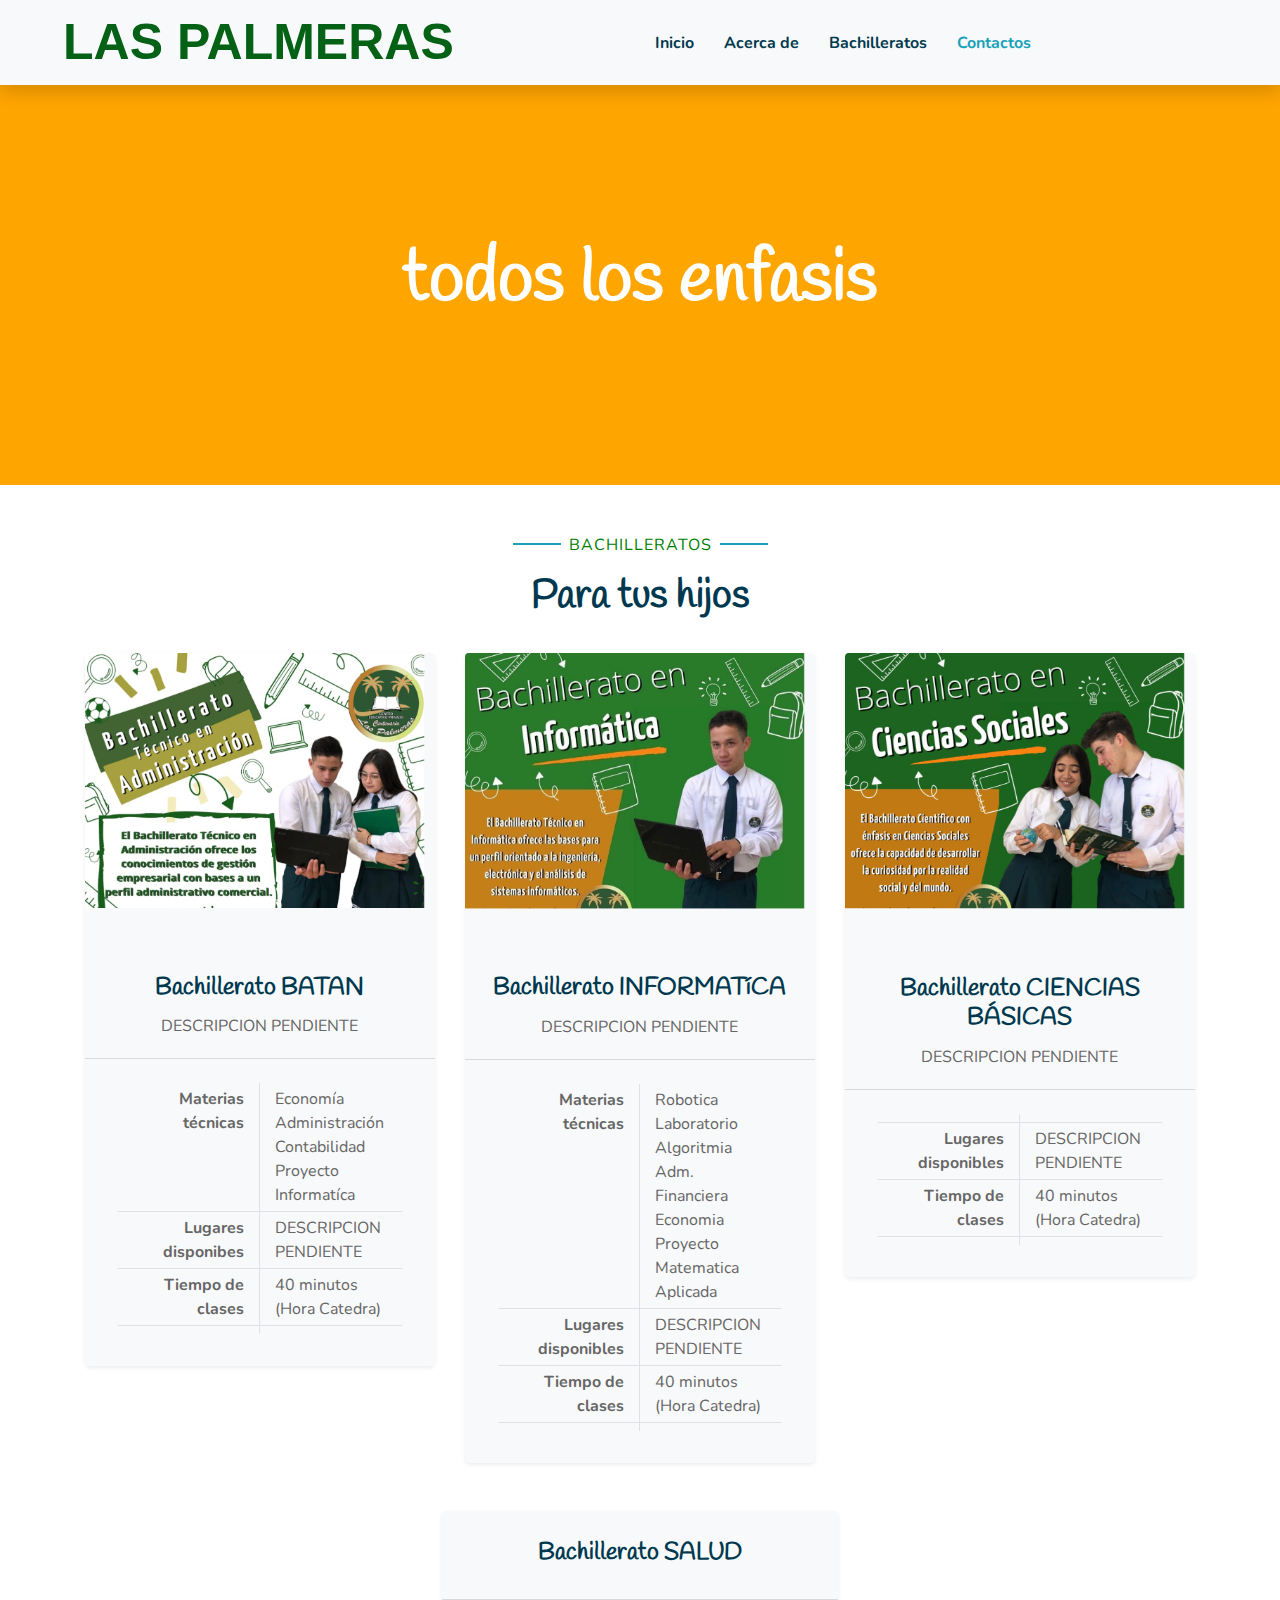
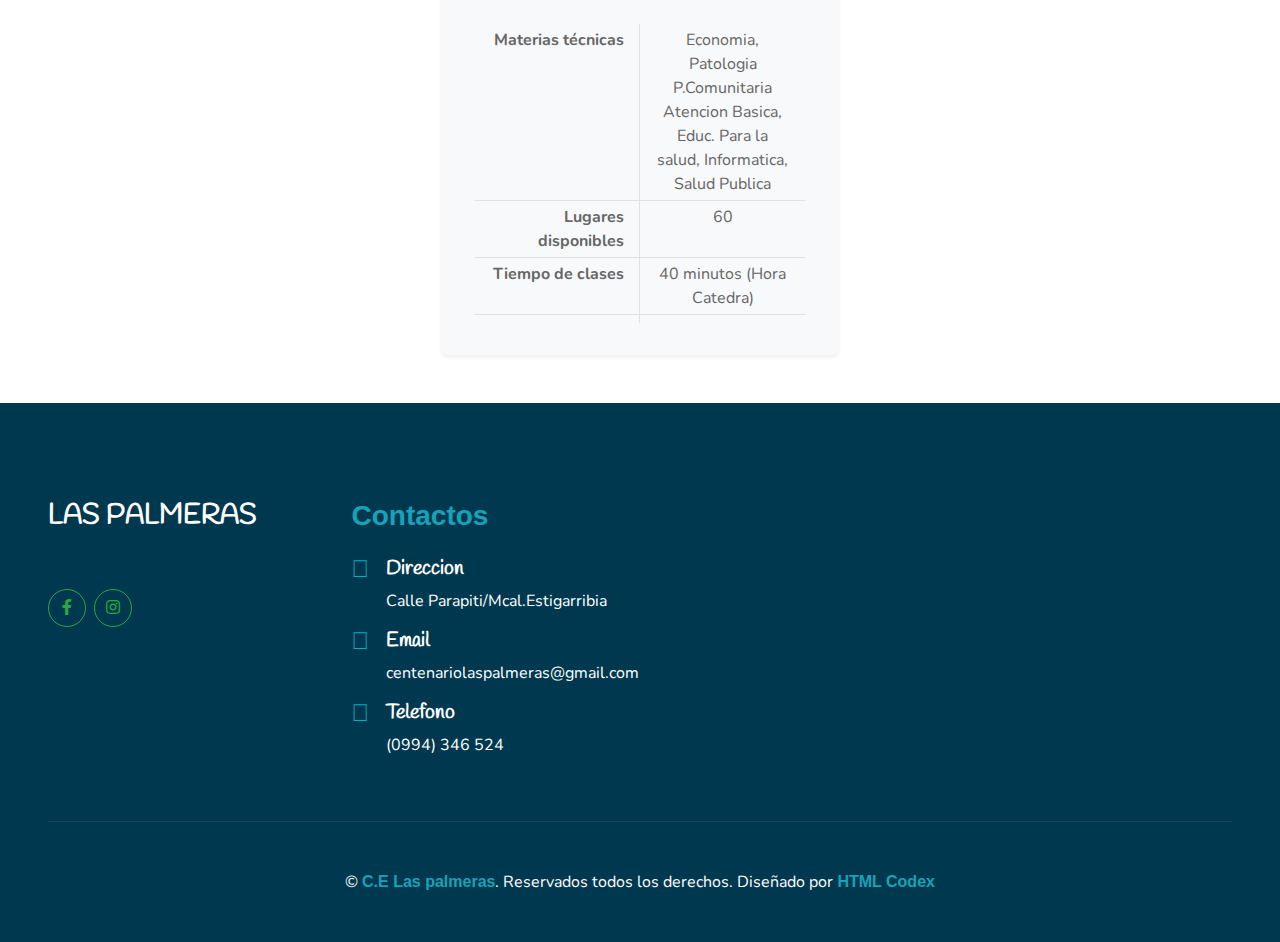
==== commit 7c33401f: "Add files via upload" ====
--- a/class.html
+++ b/class.html
@@ -196,7 +196,20 @@
                         <div class="row border-bottom">
                             <div class="col-6 py-1 text-right border-right"><strong>Materias técnicas</strong></div>
                             <div class="col-6 py-1">
-                             PENDIENTE 
+                             Economia,
+
+                             Patologia 
+
+                             P.Comunitaria
+
+                             Atencion Basica, 
+
+                             Educ. Para la salud,
+
+                             Informatica,
+
+                             Salud Publica
+                            
                             </div>
                         </div>
                         <div class="row border-bottom">
